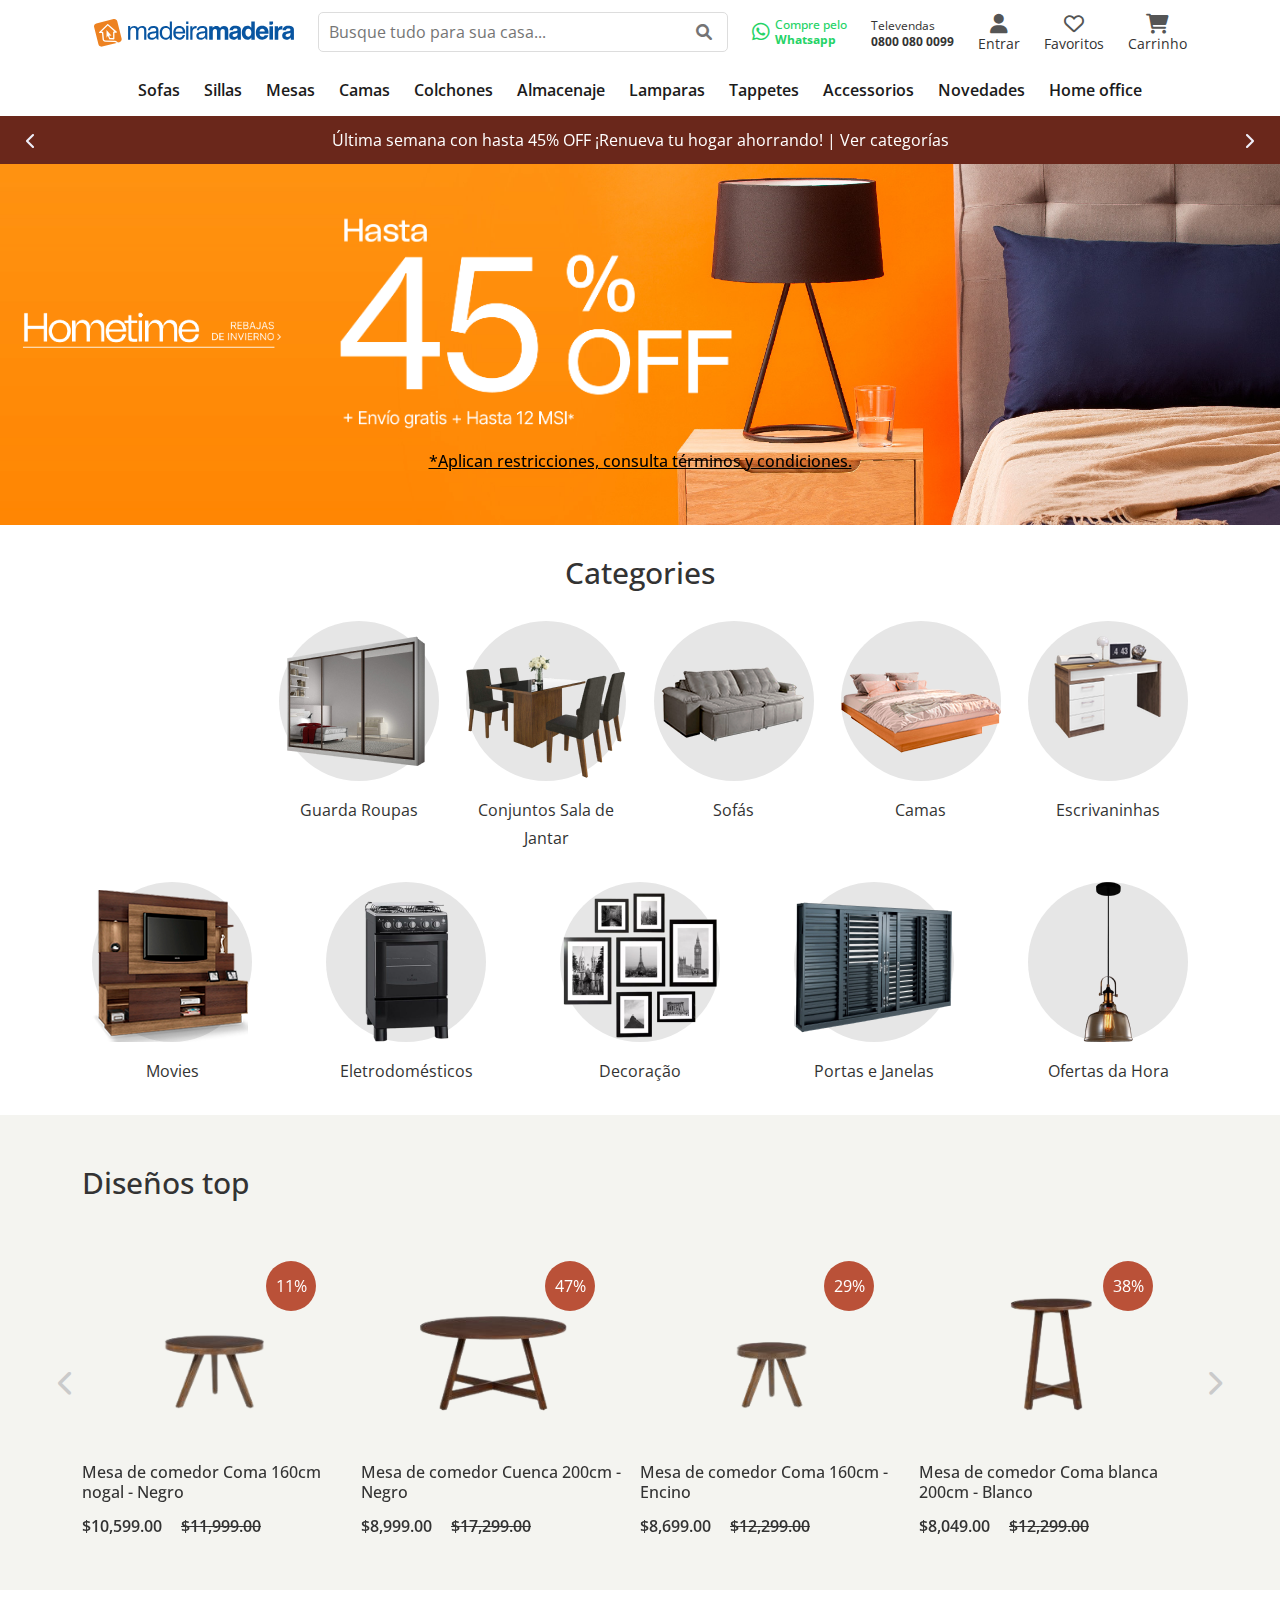
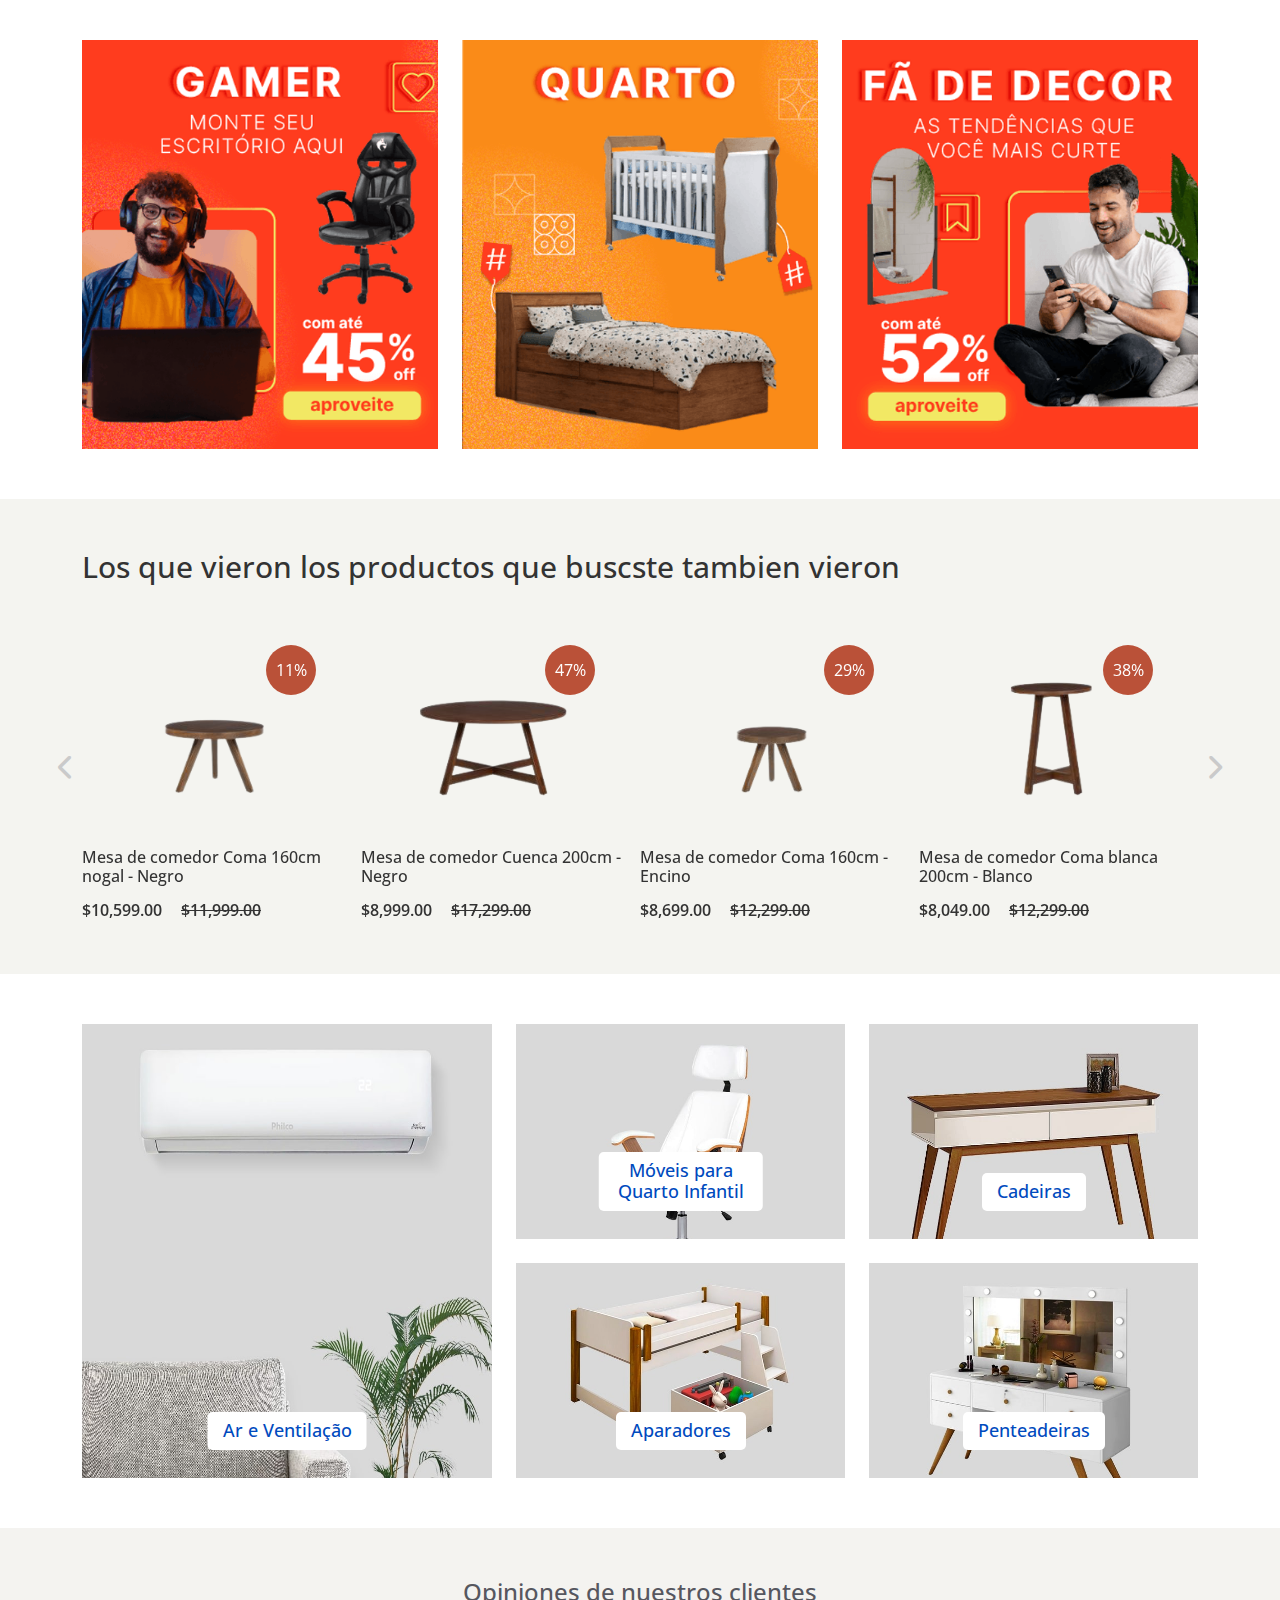
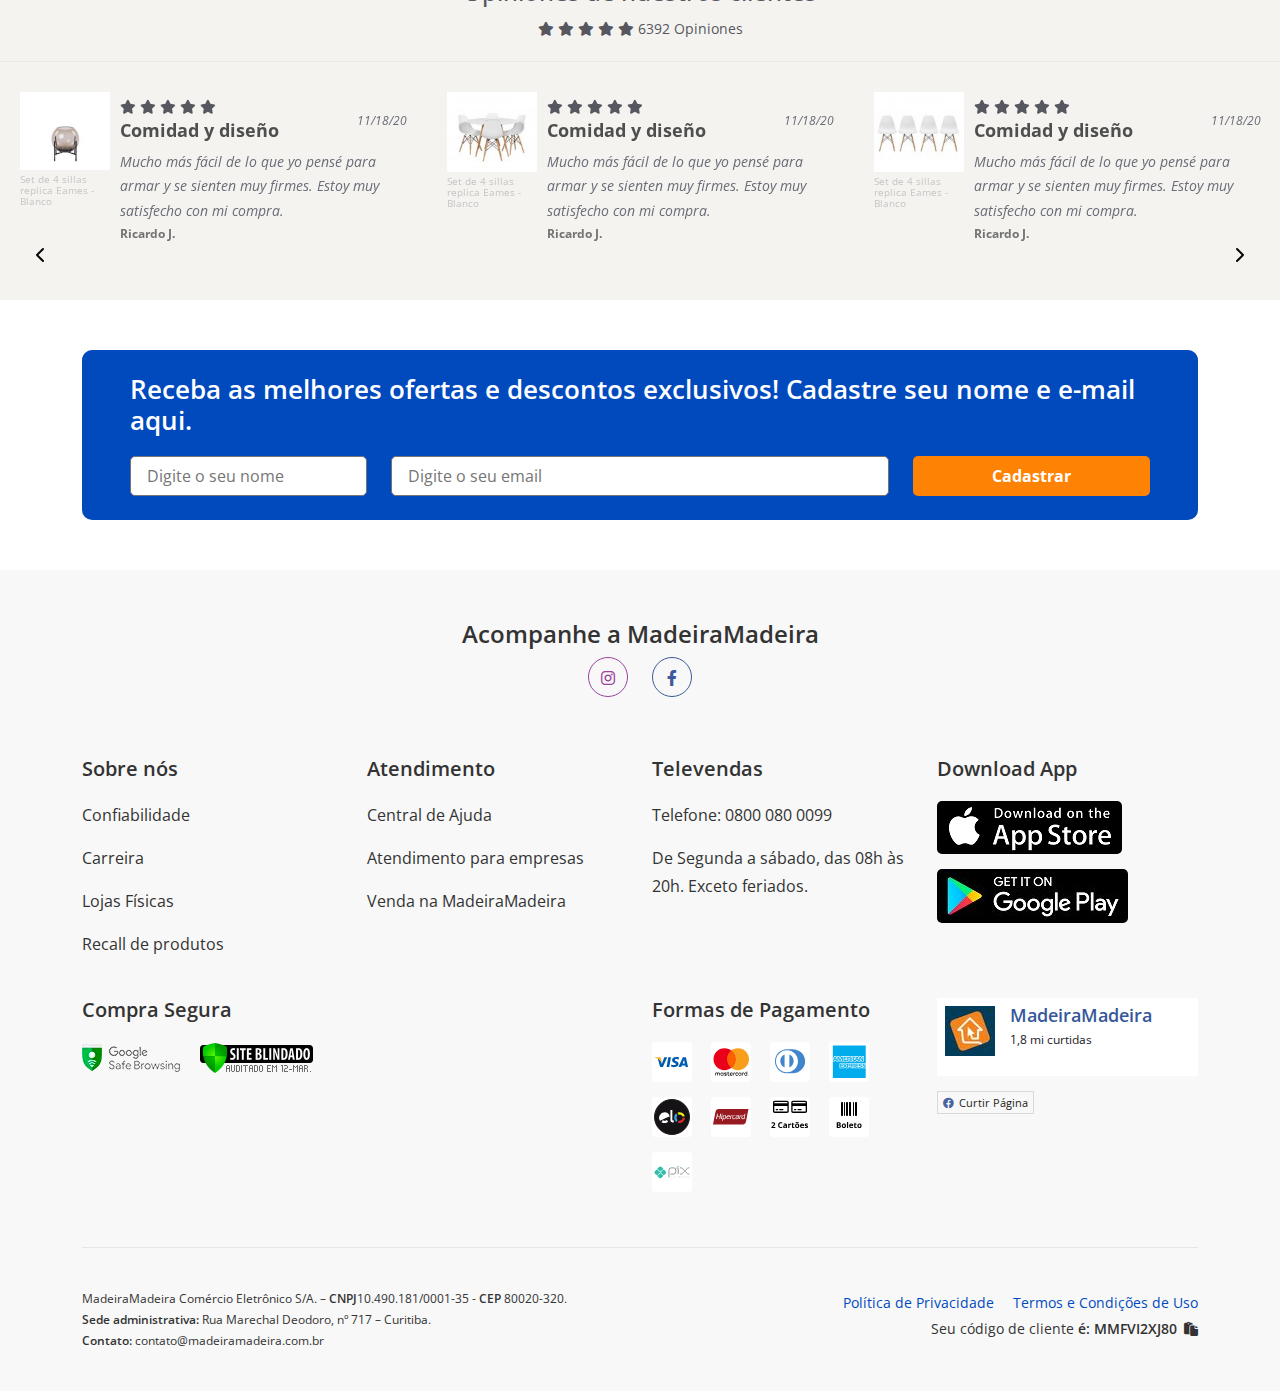
==== index.html @ 40ca2113 "first push" ====
<!DOCTYPE html>
<html lang="en">
<head>
    <meta charset="UTF-8">
    <meta http-equiv="X-UA-Compatible" content="IE=edge">
    <meta name="viewport" content="width=device-width, initial-scale=1.0">
    <title>Home</title>

    <!-- bootstrap -->
    <link rel="stylesheet" href="assets/plugins/css/bootstrap.min.css">
    <!-- font -->
    <link href="https://fonts.googleapis.com/css2?family=Open+Sans:ital,wght@0,300;0,400;0,500;0,600;0,700;0,800;1,300;1,400&display=swap" rel="stylesheet">
    <link rel="stylesheet" href="https://cdnjs.cloudflare.com/ajax/libs/font-awesome/6.0.0/css/all.min.css">
    <link rel="stylesheet" href="assets/plugins/css/slick.css">
    <!-- style css -->
    <link rel="stylesheet" href="assets/css/style.css">
    <link rel="stylesheet" href="assets/css/responsive.css">
</head>
<body>
    <!-- site wrapper -->
    <div class="site-wrapper">
        <!-- header -->
        <header class="site-header">
            <div class="container">
                <div class="site-headder-wrap d-flex  align-items-center justify-content-center">
                    
                    <div class="site-logo d-flex">
                        <div class="menu-toggle">
                            <i class="fas fa-bars"></i>
                        </div>
                        <a href="#" class="logo-link">
                            <svg viewBox="0 0 3660 506.32001" width="200" xml:space="preserve" preserveAspectRatio="xMinYMid meet" id="svg2" version="1.1"><defs id="defs6"></defs><g transform="matrix(1.3333333,0,0,-1.3333333,0,506.32)" id="g10"><g transform="scale(0.1)" id="g12"><path id="path14" style="fill:#ed8221;fill-opacity:1;fill-rule:nonzero;stroke:none" d="M 3788.12,1108.39 3193.13,3483.8 c -54.51,222.56 -281.6,358.81 -504.16,299.77 v 0 L 313.555,3188.58 C 91,3134.07 -45.2539,2911.53 13.7891,2688.97 L 608.777,313.551 C 663.281,91 890.375,-45.2617 1112.93,13.7891 L 3093.2,508.859 c -4.54,4.539 -9.08,9.082 -13.62,13.621 -81.76,86.301 -199.85,127.18 -354.27,122.629 v 0 l -1144.56,13.629 c -308.85,0 -399.69,222.551 -404.23,345.182 l -81.75,858.42 H 785.914 c -49.961,0 -90.836,40.88 -90.836,90.84 0,22.71 9.082,49.96 27.25,63.59 l 1099.142,1062.8 c 31.79,31.8 86.29,36.34 122.63,4.54 L 3102.29,2066.73 c 40.87,-31.8 45.42,-90.84 13.62,-127.17 -18.17,-22.71 -45.42,-36.34 -72.67,-31.8 h -240.72 v -817.54 c 0,-49.96 -40.87,-90.841 -90.84,-90.841 l -614.46,5.911 -189.46,498.24 -186.21,-277.05 v 1062.8 4.55 l 685.82,-813.01 -322.47,68.13 c 0,0 63.59,-208.92 113.55,-367.89 h 426.94 v 813 c 0,49.96 40.87,90.84 90.84,90.84 h 90.83 l -917.46,803.92 -876.59,-849.34 h 168.05 c 45.42,0 86.3,-36.34 90.84,-81.76 l 90.83,-944.71 v -4.55 c 0,-27.249 18.17,-172.589 222.56,-172.589 l 1140.02,-9.082 c 208.92,9.082 372.43,-49.961 490.52,-181.68 27.26,-27.25 49.97,-59.039 68.13,-90.839 l 199.85,49.968 c 227.09,59.043 358.81,281.59 304.31,504.152"></path><path id="path16" style="fill:#0855a1;fill-opacity:1;fill-rule:nonzero;stroke:none" d="m 6889.73,956.898 -0.32,1144.992 c 0,181.71 -22.72,308.9 -72.69,377.04 -49.96,68.14 -136.28,99.94 -258.93,99.94 -127.19,9.09 -254.39,-40.88 -340.7,-136.28 -81.76,-90.85 -122.65,-218.05 -122.65,-381.58 l 0.33,-1099.569 H 5781.32 L 5781,2101.89 c 0,181.71 -22.71,308.9 -72.68,377.04 -49.98,68.14 -136.28,99.94 -258.94,99.94 -127.19,9.09 -254.38,-40.88 -340.69,-136.28 -81.77,-90.85 -122.65,-218.05 -122.65,-381.58 l 0.32,-1099.569 H 4682 l -0.33,1890.989 h 290.74 v -309.9 c 118.1,195.33 336.15,308.9 563.28,299.81 208.97,9.09 399.76,-99.94 495.15,-286.19 68.14,90.86 159,163.54 258.94,218.05 99.94,45.43 213.5,72.69 322.52,68.14 104.49,4.55 208.97,-18.17 304.37,-63.59 81.76,-40.89 154.44,-104.48 199.87,-181.71 27.26,-49.97 45.43,-109.02 54.51,-163.54 13.63,-99.93 18.17,-204.42 18.17,-304.35 l 0.33,-1167.709 -299.82,-4.543"></path><path id="path18" style="fill:#0855a1;fill-opacity:1;fill-rule:nonzero;stroke:none" d="m 8534.17,1640.1 c 4.55,-124.18 -54.51,-239.48 -158.99,-310.43 -118.1,-84.26 -258.93,-128.61 -404.3,-119.74 -86.3,-4.43 -172.61,17.74 -240.75,70.96 -59.06,53.21 -90.86,124.17 -86.32,203.99 -4.54,75.39 22.72,146.34 72.69,199.56 68.14,53.21 149.91,88.69 240.76,97.56 36.34,4.44 86.31,13.31 158.99,22.18 195.34,22.17 336.16,57.64 417.92,101.99 z m 313.45,-243.92 v 886.94 c 0,186.26 -59.06,328.17 -172.62,416.86 -113.57,88.69 -295.27,133.04 -536.04,133.04 -227.13,0 -404.29,-53.22 -531.49,-155.21 -127.19,-102 -199.87,-261.65 -190.79,-421.3 v -13.3 h 290.73 c -4.54,93.13 31.8,186.26 109.03,243.9 72.68,53.22 177.16,84.26 317.98,84.26 136.28,0 236.22,-22.17 304.36,-66.52 68.14,-44.34 104.48,-124.17 99.94,-203.99 4.54,-48.78 0,-93.13 -18.17,-137.48 -13.63,-26.61 -40.89,-44.34 -68.14,-53.21 -90.86,-22.17 -186.25,-39.91 -286.19,-44.35 l -213.51,-22.17 c -208.96,-26.61 -363.41,-84.26 -467.89,-177.39 -104.48,-97.56 -158.99,-235.04 -154.45,-376.95 0,-164.08 49.97,-297.12 154.45,-390.24 104.48,-93.13 249.85,-141.91 431.55,-141.91 118.11,0 231.68,22.168 340.71,70.95 113.56,53.22 218.04,128.61 299.81,217.3 v -13.31 c -4.55,-70.95 22.71,-167.01 77.23,-215.79 59.05,-44.349 140.82,-63.849 213.5,-59.412 0,0 0,421.552 0,439.282"></path><path id="path20" style="fill:#0855a1;fill-opacity:1;fill-rule:nonzero;stroke:none" d="m 10419.4,1915.93 c 0,217.37 -45.4,385.94 -136.3,496.85 -90.9,110.89 -227.1,164.13 -404.3,164.13 -154.45,8.87 -304.36,-62.11 -399.75,-181.88 -95.4,-119.77 -140.82,-292.78 -140.82,-519.02 0,-199.63 49.96,-359.33 145.36,-474.66 95.4,-115.34 245.31,-181.88 395.21,-173.01 154.5,-8.87 299.8,57.67 395.2,177.44 95.4,119.77 145.4,288.35 145.4,510.15 z M 10701,3450.82 V 956.898 h -295.2 v 280.312 c -72.7,-88.72 -163.6,-159.7 -263.5,-208.5 -100,-48.8 -213.53,-70.972 -322.55,-70.972 -222.59,-8.879 -436.1,84.282 -576.92,252.852 -145.36,168.57 -218.05,399.25 -218.05,683.16 0,288.35 72.69,519.03 218.05,692.03 140.82,168.57 354.33,266.17 576.92,257.29 113.57,0 231.65,-22.18 336.15,-66.53 99.9,-48.8 186.3,-119.78 254.4,-204.07 v 878.35 h 290.7"></path><path id="path22" style="fill:#0855a1;fill-opacity:1;fill-rule:nonzero;stroke:none" d="m 11200.7,2062.32 h 994.9 c 0,164.14 -40.9,292.79 -127.2,381.51 -86.3,88.72 -204.5,133.08 -358.9,133.08 -131.7,4.44 -258.9,-39.93 -354.3,-133.08 -90.9,-84.29 -140.9,-212.93 -154.5,-381.51 z m 990.3,-474.66 h 299.8 c -22.7,-181.88 -118.1,-346.02 -258.9,-461.35 -149.9,-115.34 -340.7,-177.451 -531.5,-168.572 -249.8,0 -449.7,84.282 -595.1,248.412 -145.3,164.14 -218,390.38 -218,674.29 0,301.66 72.7,536.77 218,705.34 145.4,168.57 345.3,252.86 595.1,252.86 258.9,0 463.4,-79.85 604.2,-235.11 140.8,-155.27 213.5,-377.07 213.5,-660.98 0,-35.49 0,-62.11 0,-79.85 0,-17.75 0,-35.49 -4.6,-48.8 h -1308.2 c 4.5,-186.31 49.9,-328.27 140.8,-430.3 186.2,-177.45 472.4,-204.06 685.9,-57.67 86.3,66.54 140.8,159.7 159,261.73"></path><path id="path24" style="fill:#0855a1;fill-opacity:1;fill-rule:nonzero;stroke:none" d="M 12654.4,956.898 V 2853.68 h 304.3 V 956.898 Z m 0,2148.682 v 345.24 h 304.3 v -345.24 h -304.3"></path><path id="path26" style="fill:#0855a1;fill-opacity:1;fill-rule:nonzero;stroke:none" d="M 13217.7,956.898 V 2810.19 h 295.2 v -329.78 c 36.4,111.47 109.1,209.02 195.4,278.69 90.8,65.03 195.3,97.54 304.3,92.9 h 50 c 9.1,0 18.2,0 31.8,-4.65 v -329.78 l -27.3,4.64 h -45.4 c -163.5,0 -286.2,-46.45 -372.5,-134.7 -86.3,-88.25 -127.2,-222.95 -127.2,-394.81 V 961.551 l -304.3,-4.653"></path><g transform="scale(1.13112)" id="g28"><path id="path30" style="fill:#0855a1;fill-opacity:1;fill-rule:nonzero;stroke:none" d="M 13982.7,845.977 V 2472.49 h 413.7 v -180.72 c 56.1,68.27 124.5,128.51 204.7,168.68 76.3,40.15 160.7,56.22 249.1,56.22 92.4,4.01 180.7,-16.07 265,-56.22 76.3,-44.18 144.6,-104.42 188.8,-180.73 104.4,152.61 277.1,244.98 461.8,240.96 164.7,0 293.2,-48.19 389.6,-144.58 96.4,-96.38 144.6,-224.9 144.6,-393.57 V 845.977 h -429.8 V 1894.17 c 4.1,68.28 -20,132.54 -64.2,184.75 -48.2,44.18 -112.5,68.27 -176.8,64.25 -76.2,4.02 -148.5,-28.11 -200.7,-84.34 -52.2,-64.25 -80.3,-144.57 -76.3,-224.9 V 849.993 h -425.7 V 1894.17 c 4,68.28 -16.1,132.54 -60.3,184.75 -44.1,44.18 -108.4,68.27 -172.7,64.25 -76.3,4.02 -148.6,-28.11 -200.7,-84.34 -52.3,-64.25 -80.4,-144.57 -72.4,-228.91 V 845.977 h -437.7"></path></g><g transform="scale(1.35434)" id="g32"><path id="path34" style="fill:#0855a1;fill-opacity:1;fill-rule:nonzero;stroke:none" d="m 15350.8,1426.17 c 0,-134.1 26.8,-235.48 77.2,-307.44 50.3,-68.67 134.2,-111.19 224.7,-104.65 87.2,-3.27 171.1,35.98 221.3,104.65 50.4,68.69 77.2,173.34 77.2,307.44 0,124.28 -26.8,222.39 -80.5,291.07 -53.7,68.69 -137.5,104.66 -224.7,101.39 -83.8,3.27 -164.4,-35.97 -214.7,-104.66 -53.7,-71.95 -80.5,-166.79 -80.5,-287.8 z M 16300,2547.96 V 706.54 h -345.5 v 225.773 c -43.5,-68.677 -103.9,-127.547 -177.7,-170.061 -70.4,-35.981 -150.9,-55.608 -231.5,-55.608 -160.9,-3.271 -311.9,68.683 -405.8,192.964 -104,127.552 -154.3,297.622 -154.3,506.932 0,209.32 50.3,382.66 154.3,513.48 93.9,127.56 241.5,199.5 402.5,196.24 80.5,0 161,-16.36 234.8,-52.34 70.4,-35.97 127.4,-91.57 171.1,-156.98 v 641.02 h 352.1"></path></g><g transform="scale(1.47028)" id="g36"><path id="path38" style="fill:#0855a1;fill-opacity:1;fill-rule:nonzero;stroke:none" d="m 15456.5,1424.26 h 491.3 c 3.1,68.9 -21.7,134.81 -68,185.73 -49.4,44.93 -114.3,68.9 -179.2,62.91 -64.9,2.99 -126.7,-20.97 -173,-65.91 -43.3,-47.92 -68,-113.83 -71.1,-182.73 z m 488.2,-365.44 h 333.7 c -27.8,-119.824 -102,-227.661 -203.9,-299.551 -108.2,-74.89 -241.1,-113.828 -373.9,-107.837 -182.3,0 -324.4,59.908 -429.4,176.728 -105.1,116.828 -157.6,278.59 -157.6,479.28 0,197.71 52.5,356.47 157.6,470.3 105,113.83 247.1,170.74 426.3,170.74 191.6,0 339.9,-56.91 444.9,-167.75 105.1,-110.83 157.6,-272.59 157.6,-482.27 0,-23.97 0,-41.94 0,-50.92 0,-11.99 0,-20.97 -3.1,-32.96 h -834.2 c 3.1,-95.85 27.8,-167.75 71.1,-215.675 49.4,-50.923 117.3,-77.877 185.4,-71.893 49.4,-2.992 98.8,8.985 142,32.955 37.1,23.959 68.1,59.903 83.5,98.853"></path></g><g transform="scale(1.5079)" id="g40"><path id="path42" style="fill:#0855a1;fill-opacity:1;fill-rule:nonzero;stroke:none" d="M 15974.6,1856.15 H 16300 V 640.136 h -325.4 V 1856.15"></path></g><g transform="scale(1.50818)" id="g44"><path id="path46" style="fill:#0855a1;fill-opacity:1;fill-rule:nonzero;stroke:none" d="m 15971.7,2288.06 v -298.19 h 234.9 c 36.2,27.11 69.3,63.26 93.4,102.41 v 195.78 h -328.3"></path></g><g transform="scale(1.58706)" id="g48"><path id="path50" style="fill:#0855a1;fill-opacity:1;fill-rule:nonzero;stroke:none" d="M 15633,608.209 V 1763.57 h 286.3 v -190.62 c 31.5,66.3 80.1,124.32 143.1,168.52 57.3,38.68 123.1,55.26 191.8,55.26 h 28.6 c 5.7,0 11.5,0 17.2,-2.77 v -303.89 h -103.1 c -85.8,0 -148.8,-22.11 -191.7,-63.55 -43,-41.43 -63,-104.98 -63,-190.62 V 608.209 H 15633"></path></g><g transform="scale(1.68405)" id="g52"><path id="path54" style="fill:#0855a1;fill-opacity:1;fill-rule:nonzero;stroke:none" d="m 16022,1026.73 c 2.8,-65.095 -21.5,-130.184 -67.4,-177.046 -51.3,-44.268 -118.7,-67.694 -186.1,-65.093 -37.8,-2.601 -75.5,10.414 -105.2,33.847 -27,23.432 -40.5,57.279 -40.5,93.733 -2.6,31.24 8.1,62.48 29.7,88.519 29.6,26.04 67.4,44.26 107.9,52.07 l 97.1,20.83 c 56.6,10.42 110.6,28.64 164.5,52.07 v -98.93 z m 277.9,-223.915 v 598.825 c 2.7,88.53 -43.2,174.44 -121.4,221.31 -80.9,52.07 -199.6,75.5 -350.7,75.5 -140.3,0 -248.1,-31.24 -326.4,-93.73 -78.2,-62.49 -124.1,-156.22 -118.7,-255.15 v -15.62 h 272.5 v 15.62 c -2.7,39.05 16.2,75.51 48.6,96.33 40.4,26.04 86.3,36.46 134.8,33.85 64.7,0 110.6,-10.42 137.6,-28.64 29.7,-20.83 45.8,-57.28 40.4,-91.13 0,-54.67 -62,-88.52 -186.1,-104.14 -48.5,-5.21 -89,-10.41 -118.7,-15.62 -132.1,-18.23 -226.6,-54.67 -283.2,-106.75 -56.7,-52.07 -86.3,-127.57 -86.3,-229.114 0,-106.743 29.6,-190.06 86.3,-247.339 56.6,-57.279 140.2,-88.523 245.5,-88.523 72.8,-2.603 143,13.015 207.7,44.261 59.3,28.64 107.9,72.902 145.6,124.974 0,-23.433 21.6,-151.013 29.7,-169.235 h 242.8 c 0,0 0,210.889 0,234.321"></path></g><g transform="scale(1.23771)" id="g56"><path id="path58" style="fill:#0855a1;fill-opacity:1;fill-rule:nonzero;stroke:none" d="m 15918.3,1399.15 c 3.7,-88.87 -29.3,-177.74 -91.8,-241.73 -69.7,-60.43 -161.4,-92.42 -253.2,-88.86 -51.4,-3.56 -102.7,14.21 -143.1,46.2 -36.7,32 -55.1,78.21 -55.1,127.98 -3.6,42.66 11,85.31 40.4,120.86 40.4,35.55 91.7,60.43 146.8,71.1 l 132.1,28.43 c 77.1,14.23 150.6,39.11 223.9,71.1 v -135.08 z m 378.1,-305.71 v 817.6 c 3.6,120.86 -58.8,238.17 -165.2,302.15 -110.1,71.1 -271.6,103.1 -477.2,103.1 -190.8,0 -337.6,-42.67 -444,-127.98 -106.5,-85.31 -168.9,-213.28 -161.5,-348.37 v -21.32 h 370.7 v 21.32 c -3.7,53.32 22,103.09 66.1,131.53 55,35.54 117.4,49.77 183.5,46.21 88,0 150.5,-14.22 187.2,-39.1 40.3,-28.44 62.3,-78.21 55,-124.42 0,-74.65 -84.5,-120.87 -253.2,-142.19 -66.1,-7.11 -121.1,-14.22 -161.5,-21.33 -179.9,-24.88 -308.4,-74.65 -385.4,-145.74 -77.1,-71.1 -117.4,-174.19 -117.4,-312.83 0,-145.74 40.3,-259.495 117.4,-337.698 77,-78.207 190.8,-120.867 334,-120.867 99.1,-3.557 194.5,17.775 282.6,60.432 80.7,39.097 146.8,99.532 198.2,170.633 0,-31.995 29.3,-206.18 40.4,-231.065 h 330.3 c 0,0 0,287.935 0,319.935"></path></g><path id="path60" style="fill:#0855a1;fill-opacity:1;fill-rule:nonzero;stroke:none" d="m 15250.5,1640.4 c 4.5,-124.17 -54.5,-239.47 -159,-310.43 -118.1,-84.25 -258.9,-128.6 -404.3,-119.73 -86.3,-4.44 -172.6,17.74 -240.7,70.95 -59.1,53.22 -90.9,124.17 -86.4,204 -4.5,75.39 22.8,146.34 72.7,199.56 68.2,53.21 149.9,88.69 240.8,97.56 36.3,4.44 86.3,13.3 159,22.17 195.3,22.18 336.1,57.65 417.9,102 z m 313.4,-243.91 v 886.94 c 0,186.26 -59,328.16 -172.6,416.86 -113.5,88.69 -295.3,133.04 -536,133.04 -227.1,0 -404.3,-53.22 -531.5,-155.22 -127.2,-101.99 -199.9,-261.64 -190.8,-421.29 v -13.31 h 290.7 c -4.5,93.13 31.8,186.26 109.1,243.91 72.6,53.22 177.1,84.26 317.9,84.26 136.3,0 236.3,-22.17 304.4,-66.52 68.1,-44.35 104.5,-124.17 99.9,-204 4.6,-48.77 0,-93.12 -18.1,-137.47 -13.7,-26.61 -40.9,-44.35 -68.2,-53.21 -90.8,-22.18 -186.2,-39.92 -286.2,-44.35 l -213.5,-22.17 c -208.9,-26.61 -363.4,-84.27 -467.9,-177.39 -104.4,-97.56 -159,-235.04 -154.4,-376.95 0,-164.08 50,-297.12 154.4,-390.25 104.5,-93.13 249.9,-141.909 431.6,-141.909 118.1,0 231.7,22.18 340.7,70.959 113.6,53.21 218,128.6 299.8,217.3 v -13.31 c -4.5,-70.95 22.7,-167.02 77.2,-215.8 59.1,-44.34 140.9,-63.84 213.5,-59.411 0,0 0,421.561 0,439.291"></path></g></g></svg>
                        </a>
                    </div><!-- /site-logo -->
                    <div class="whatsapp-area d-flex">
                        <span class="mobile-wrapper">compre pelo</span>
                        <a href="#" class="d-flex align-items-center">
                            <i class="fa-brands fa-whatsapp"></i>
                            <div class="whatsapp-text">
                                <span>Compre pelo</span>
                                <span>Whatsapp</span>
                            </div>
                        </a>
                    </div><!-- /phone area-->
                    <div class="phone-area">
                        <a href="#" class="d-block">
                            <i class="fas fa-phone"></i>
                            <span>Televendas</span>
                            <span>0800 080 0099</span>
                        </a>
                    </div><!-- /phone area-->
                    <div class="user-area">
                        <a href="#" class="d-block">
                            <i class="fa-solid fa-user"></i>
                            <span>Entrar</span>
                        </a>
                    </div><!-- /phone area-->
                    <div class="favourite-area">
                        <a href="#" class="d-block">
                            <i class="far fa-heart"></i>
                            <span>Favoritos</span>
                        </a>
                    </div><!-- /favorite area-->
                    <div class="cart-area">
                        <a href="#" class="d-block">
                            <i class="fa-solid fa-cart-shopping"></i>
                            <span>Carrinho</span>
                        </a>
                    </div><!-- /cart area-->
                    <div class="header-search">
                        <input type="search" name="search" placeholder="Busque tudo para sua casa..." class="search-field">
                        <button type="submit" class="search-btn">
                            <i class="fas fa-search">
                            </i>
                        </button>
                    </div><!-- search area  -->
                </div><!-- /site-header-wrap -->
            </div><!-- /container-->
        </header>
        <!-- header -->

        <div class="cart-dropdown-wrap">
            <div class="container position-relative">
                <div class="cart-dropdown">
                    <div class="mini-cart-head">
                        <div></div>
                        <h2>Carrito</h2>
                        <button class="mini-cart-remove"><i class="fas fa-times"></i></button>
                    </div>
                    <div class="mini-cart-item-wrap">
                        <div class="mini-cart-item d-flex">
                            <div class="mini-cart-thumb">
                                <img src="assets/images/cart-img.jpg" alt="" class="img-fluid">
                            </div>
                            <div class="mini-cart-content">
                                <div class="mini-cart-item-head">
                                    <a href="#">Silla replica Eames - Negro</a>
                                    <button class="mini-cart-item-remove"><i class="fas fa-trash"></i></button>
                                </div>
                                <span class="mini-cart-qty">Cantidad: 1</span>
                                <div class="mini-cart-price-wrap">
                                    <div class="item-single-price">
                                        <span>$5,609.00</span>
                                        <del>$8099.00</del>
                                    </div>
                                    <span class="cart-item-total">MEX $5,609.00</span>
                                </div>
                            </div>
                        </div>
                        <div class="mini-cart-summary">
                            <div class="mini-summary-item">
                                <span>Subtotal</span>
                                <h4>$5,609.00</h4>
                            </div>
                            <div class="mini-summary-item shipping-item">
                                <span>Descuento</span>
                                <span class="shipping-price">$0.00</span>
                            </div>
                            <div class="mini-summary-item total-item">
                                <span>Total</span>
                                <h4>$5,609.00</h4>
                            </div>
                        </div>
                        <div class="cart-btns">
                            <button class="cart-btn">Ver carrito</button>
                            <button class="compare-btn">Comprar ahora</button>
                        </div>
                    </div>
                </div>
            </div>
        </div>

       

       <!-- navigation -->
       <nav class="site-nav">
           <div class="container">
               <div class="desktop-nav">
                   <ul class="nav-list d-none d-xl-flex justify-content-center">
                       <li><a href="#" data-mega="sofas">Sofas </a></li>
                       <li><a href="#" data-mega="sillas">Sillas</a></li>
                       <li><a href="#" data-mega="mesas">Mesas </a></li>
                       <li><a href="#" data-mega="camas">Camas </a></li>
                       <li><a href="#" data-mega="colchones">Colchones </a></li>
                       <li><a href="#" data-mega="almacenar">Almacenaje </a></li>
                       <li><a href="#" data-mega="lamparas">Lamparas </a></li>
                       <li><a href="#" data-mega="tapetes">Tappetes </a></li>
                       <li><a href="#" data-mega="accesorios">Accessorios </a></li>
                       <li><a href="#">Novedades </a></li>
                       <li><a href="#" data-mega="home-office">Home office </a></li>
                   </ul>
                   <!-- mega menu area -->
                    <div class="mega-menu-area">
                    <div class="mega-menu-wrap" id="category-sofas">
                        <div class="mega-menu  d-flex flex-wrap">
                            <div class="menu-colum d-flex">
                                <ul>
                                    <li class="title">Por Tamaño</li>
                                    <li><a href="#">Sofás cuerpos</a></li>
                                    <li><a href="#">Sofás 2 cuerpos</a></li>
                                    <li><a href="#">Sofás 3 cuerpos</a></li>
                                    <li><a href="#"> Esquineros  </a></li>
                                    <li class="view-all"><a href="#">   Ver todos </a></li>
                                </ul>
                                <ul>
                                    <li class="title">Por Tipo</li>
                                    <li><a href="#">Sofás camas</a></li>
                                    <li><a href="#">Sofás 2 cuerpos</a></li>
                                    <li><a href="#">Sofás 3 cuerpos</a></li>
                                    <li><a href="#"> Esquineros  </a></li>
                                    <li class="view-all"><a href="#">   Ver todos </a></li>
                                </ul>
                            </div>
                            <div class="image-column bg-image" style="background: url(assets/images/Sofas.jpg);">
                                <div class="text-image">
                                    <h3>¿Necesitas ayuda para encontrar el sofá ideal?</h3>
                                    <a href="#">Prueba el Sofa Explorer</a>
                                </div>
                            </div>
                        </div>
                    </div>

                    <div class="mega-menu-wrap  mmm-3" id="category-sillas">
                        <div class="mega-menu  d-flex flex-wrap">
                            <div class="menu-colum d-flex">
                                <ul>
                                    <li class="title">Por Tamaño</li>
                                    <li><a href="#">Sofás cuerpos</a></li>
                                    <li><a href="#">Sofás 2 cuerpos</a></li>
                                    <li><a href="#">Sofás 3 cuerpos</a></li>
                                    <li><a href="#"> Esquineros  </a></li>
                                    <li class="view-all"><a href="#">   Ver todos </a></li>
                                </ul>
                                <ul>
                                    <li class="title">Por Tipo</li>
                                    <li><a href="#">Sofás camas</a></li>
                                    <li><a href="#">Sofás 2 cuerpos</a></li>
                                    <li><a href="#">Sofás 3 cuerpos</a></li>
                                    <li><a href="#"> Esquineros  </a></li>
                                    <li class="view-all"><a href="#">   Ver todos </a></li>
                                </ul>
                            </div>
                            <div class="mid-column">
                                <ul>
                                    <li class="title">Por Tamaño <img src="assets/images/vivia_logo_blue.svg" alt=""></li>
                                    <li><a href="#">Sofás cuerpos</a></li>
                                </ul>
                            </div>
                            <div class="image-column bg-image" style="background: url(assets/images/sillas.jpg);">
                            </div>
                        </div>
                    </div>

                    <div class="mega-menu-wrap  mmm-3" id="category-mesas">
                        <div class="mega-menu  d-flex flex-wrap">
                            <div class="menu-colum d-flex">
                                <ul>
                                    <li class="title">Por Tamaño</li>
                                    <li><a href="#">Sofás cuerpos</a></li>
                                    <li><a href="#">Sofás 2 cuerpos</a></li>
                                    <li><a href="#">Sofás 3 cuerpos</a></li>
                                    <li><a href="#"> Esquineros  </a></li>
                                    <li class="view-all"><a href="#">   Ver todos </a></li>
                                </ul>
                                <ul>
                                    <li class="title">Por Tipo</li>
                                    <li><a href="#">Sofás camas</a></li>
                                    <li><a href="#">Sofás 2 cuerpos</a></li>
                                    <li><a href="#">Sofás 3 cuerpos</a></li>
                                    <li><a href="#"> Esquineros  </a></li>
                                    <li class="view-all"><a href="#">   Ver todos </a></li>
                                </ul>
                            </div>
                            <div class="mid-column">
                                <ul>
                                    <li class="title">Por Tamaño <img src="assets/images/vivia_logo_blue.svg" alt=""></li>
                                    <li><a href="#">Sofás cuerpos</a></li>
                                </ul>
                            </div>
                            <div class="image-column bg-image" style="background: url(assets/images/mesas.jpg);">
                            </div>
                        </div>
                    </div>

                    <div class="mega-menu-wrap mmm-3 " id="category-camas">
                        <div class="mega-menu  d-flex flex-wrap">
                            <div class="menu-colum d-flex">
                                <ul>
                                    <li class="title">Por Tamaño</li>
                                    <li><a href="#">Sofás cuerpos</a></li>
                                    <li><a href="#">Sofás 2 cuerpos</a></li>
                                    <li><a href="#">Sofás 3 cuerpos</a></li>
                                    <li><a href="#"> Esquineros  </a></li>
                                    <li class="view-all"><a href="#">   Ver todos </a></li>
                                </ul>
                                <ul>
                                    <li class="title">Por Tipo</li>
                                    <li><a href="#">Sofás camas</a></li>
                                    <li><a href="#">Sofás 2 cuerpos</a></li>
                                    <li><a href="#">Sofás 3 cuerpos</a></li>
                                    <li><a href="#"> Esquineros  </a></li>
                                    <li class="view-all"><a href="#">   Ver todos </a></li>
                                </ul>
                                <ul>
                                    <li class="title">Sets</li>
                                    <li><a href="#">Set recámara</a></li>
                                    <li class="view-all"><a href="#">   Ver todos </a></li>
                                </ul>
                            </div>
                            <div class="mid-column">
                                <ul>
                                    <li class="title">Por Tamaño <img src="assets/images/vivia_logo_blue.svg" alt=""></li>
                                    <li><a href="#">Sofás cuerpos</a></li>
                                </ul>
                            </div>
                            <div class="image-column bg-image" style="background: url(assets/images/camas.jpg);">
                            </div>
                        </div>
                    </div>
                    <div class="mega-menu-wrap mmm-3" id="category-colchones">
                        <div class="mega-menu d-flex flex-wrap">
                            <div class="menu-colum d-flex">
                                <ul>
                                    <li class="title">Por Tamaño</li>
                                    <li><a href="#">Sofás cuerpos</a></li>
                                    <li><a href="#">Sofás 2 cuerpos</a></li>
                                    <li><a href="#">Sofás 3 cuerpos</a></li>
                                    <li><a href="#"> Esquineros  </a></li>
                                    <li class="view-all"><a href="#">   Ver todos </a></li>
                                </ul>
                                <ul>
                                    <li class="title">Por Tipo</li>
                                    <li><a href="#">Sofás camas</a></li>
                                    <li><a href="#">Sofás 2 cuerpos</a></li>
                                    <li><a href="#">Sofás 3 cuerpos</a></li>
                                    <li><a href="#"> Esquineros  </a></li>
                                    <li class="view-all"><a href="#">   Ver todos </a></li>
                                </ul>
                            </div>
                            <div class="mid-column">
                                <ul>
                                    <li class="title">Por Tamaño <img src="assets/images/vivia_logo_blue.svg" alt=""></li>
                                    <li><a href="#">Sofás cuerpos</a></li>
                                </ul>
                            </div>
                            <div class="image-column bg-image" style="background: url(assets/images/colchones.jpeg);">
                            </div>
                        </div>
                    </div>

                    <div class="mega-menu-wrap  mmm-3" id="category-almacenar">
                        <div class="mega-menu  d-flex flex-wrap">
                            <div class="menu-colum d-flex">
                                <ul>
                                    <li class="title">Por Tamaño</li>
                                    <li><a href="#">Sofás cuerpos</a></li>
                                    <li><a href="#">Sofás 2 cuerpos</a></li>
                                    <li><a href="#">Sofás 3 cuerpos</a></li>
                                    <li><a href="#"> Esquineros  </a></li>
                                    <li class="view-all"><a href="#">   Ver todos </a></li>
                                </ul>
                                <ul>
                                    <li class="title">Por Tipo</li>
                                    <li><a href="#">Sofás camas</a></li>
                                    <li><a href="#">Sofás 2 cuerpos</a></li>
                                    <li><a href="#">Sofás 3 cuerpos</a></li>
                                    <li><a href="#"> Esquineros  </a></li>
                                    <li class="view-all"><a href="#">   Ver todos </a></li>
                                </ul>
                                <ul>
                                    <li class="title">Sets</li>
                                    <li><a href="#">Set recámara</a></li>
                                    <li class="view-all"><a href="#">   Ver todos </a></li>
                                </ul>
                            </div>
                            <div class="mid-column">
                                <ul>
                                    <li class="title">Por Tamaño <img src="assets/images/vivia_logo_blue.svg" alt=""></li>
                                    <li><a href="#">Sofás cuerpos</a></li>
                                </ul>
                            </div>
                            <div class="image-column bg-image" style="background: url(assets/images/almacenar.jpg);">
                            </div>
                        </div>
                    </div>

                    <div class="mega-menu-wrap mmm-3" id="category-lamparas">
                        <div class="mega-menu  d-flex flex-wrap">
                            <div class="menu-colum d-flex">
                                <ul>
                                    <li class="title">Por Tamaño</li>
                                    <li><a href="#">Sofás cuerpos</a></li>
                                    <li><a href="#">Sofás 2 cuerpos</a></li>
                                    <li><a href="#">Sofás 3 cuerpos</a></li>
                                    <li><a href="#"> Esquineros  </a></li>
                                    <li class="view-all"><a href="#">   Ver todos </a></li>
                                </ul>
                            </div>
                            <div class="mid-column">
                                <ul>
                                    <li class="title">Por Tamaño <img src="assets/images/vivia_logo_blue.svg" alt=""></li>
                                    <li><a href="#">Sofás cuerpos</a></li>
                                </ul>
                            </div>
                            <div class="image-column bg-image" style="background: url(assets/images/lamparas.jpg);">
                            </div>
                        </div>
                    </div>

                    <div class="mega-menu-wrap"  id="category-tapetes">
                        <div class="mega-menu  d-flex flex-wrap">
                            <div class="menu-colum d-flex">
                                <ul>
                                    <li class="title">Por Tamaño</li>
                                    <li><a href="#">Sofás cuerpos</a></li>
                                    <li><a href="#">Sofás 2 cuerpos</a></li>
                                    <li><a href="#">Sofás 3 cuerpos</a></li>
                                    <li><a href="#"> Esquineros  </a></li>
                                    <li class="view-all"><a href="#">   Ver todos </a></li>
                                </ul>
                            </div>
                            <div class="image-column bg-image" style="background: url(assets/images/tapetes.jpg);">
                            </div>
                        </div>
                    </div>


                    <div class="mega-menu-wrap mmm-3"  id="category-accesorios">
                        <div class="mega-menu  d-flex flex-wrap">
                            <div class="menu-colum d-flex">
                                <ul>
                                    <li class="title">Por Tamaño</li>
                                    <li><a href="#">Sofás cuerpos</a></li>
                                    <li><a href="#">Sofás 2 cuerpos</a></li>
                                    <li><a href="#">Sofás 3 cuerpos</a></li>
                                    <li><a href="#"> Esquineros  </a></li>
                                    <li class="view-all"><a href="#">   Ver todos </a></li>
                                </ul>
                                <ul>
                                    <li class="title">Por Tipo</li>
                                    <li><a href="#">Sofás camas</a></li>
                                    <li><a href="#">Sofás 2 cuerpos</a></li>
                                    <li><a href="#">Sofás 3 cuerpos</a></li>
                                    <li><a href="#"> Esquineros  </a></li>
                                    <li class="view-all"><a href="#">   Ver todos </a></li>
                                </ul>
                                <ul>
                                    <li class="title">Sets</li>
                                    <li><a href="#">Set recámara</a></li>
                                    <li class="view-all"><a href="#">   Ver todos </a></li>
                                </ul>
                            </div>
                            <div class="mid-column">
                                <ul>
                                    <li class="title">Por Tamaño <img src="assets/images/vivia_logo_blue.svg" alt=""></li>
                                    <li><a href="#">Sofás cuerpos</a></li>
                                </ul>
                            </div>
                            <div class="image-column bg-image" style="background: url(assets/images/accesorios.jpg);">
                            </div>
                        </div>
                    </div>

                    <div class="mega-menu-wrap mmm-3"  id="category-home-office">
                        <div class="mega-menu  d-flex flex-wrap">
                            <div class="menu-colum d-flex">
                                <ul>
                                    <li class="title">Por Tamaño</li>
                                    <li><a href="#">Sofás cuerpos</a></li>
                                    <li><a href="#">Sofás 2 cuerpos</a></li>
                                    <li><a href="#">Sofás 3 cuerpos</a></li>
                                    <li><a href="#"> Esquineros  </a></li>
                                    <li class="view-all"><a href="#">   Ver todos </a></li>
                                </ul>
                            </div>
                            <div class="mid-column">
                                <ul>
                                    <li class="title">Por Tamaño <img src="assets/images/vivia_logo_blue.svg" alt=""></li>
                                    <li><a href="#">Sofás cuerpos</a></li>
                                </ul>
                            </div>
                            <div class="image-column bg-image" style="background: url(assets/images/homeoffice.jpg);">
                            </div>
                        </div>
                    </div>
                    </div>
                    <!-- mega menu area -->
               </div>
               
           </div>
       </nav>
       <!-- navigation -->


       <!-- mobile menu -->
       <div class="mobile-menu-wrap">
           <div class="mobile-menu-inner">
               <button class="menu-times"><i class="fas fa-times"></i></button>
               <ul class="mobile-menu">
                    <li><a href="#" class="accor-btn">Sofas <i class="fas fa-chevron-down"></i></a>
                        <div class="mobile-dropdown">
                            <ul>
                                <li class="title">Por Tamaño</li>
                                <li><a href="#">Sofás cuerpos</a></li>
                                <li><a href="#">Sofás 2 cuerpos</a></li>
                                <li><a href="#">Sofás 3 cuerpos</a></li>
                                <li><a href="#"> Esquineros  </a></li>
                                <li class="view-all"><a href="#">   Ver todos </a></li>
                            </ul>
                            <ul>
                                <li class="title">Por Tipo</li>
                                <li><a href="#">Sofás camas</a></li>
                                <li><a href="#">Sofás 2 cuerpos</a></li>
                                <li><a href="#">Sofás 3 cuerpos</a></li>
                                <li><a href="#"> Esquineros  </a></li>
                                <li class="view-all"><a href="#">   Ver todos </a></li>
                            </ul>
                        </div>
                    </li>
                    <li><a href="#" class="accor-btn">Sillas <i class="fas fa-chevron-down"></i></a>
                        <div class="mobile-dropdown">
                            <ul>
                                <li class="title">Por Tamaño</li>
                                <li><a href="#">Sofás cuerpos</a></li>
                                <li><a href="#">Sofás 2 cuerpos</a></li>
                                <li><a href="#">Sofás 3 cuerpos</a></li>
                                <li><a href="#"> Esquineros  </a></li>
                                <li class="view-all"><a href="#">   Ver todos </a></li>
                            </ul>
                            <ul>
                                <li class="title">Por Tipo</li>
                                <li><a href="#">Sofás camas</a></li>
                                <li><a href="#">Sofás 2 cuerpos</a></li>
                                <li><a href="#">Sofás 3 cuerpos</a></li>
                                <li><a href="#"> Esquineros  </a></li>
                                <li class="view-all"><a href="#">   Ver todos </a></li>
                            </ul>
                        </div></li>
                    <li><a href="#" class="accor-btn">Mesas <i class="fas fa-chevron-down"></i></a>
                        <div class="mobile-dropdown">
                            <ul>
                                <li class="title">Por Tamaño</li>
                                <li><a href="#">Sofás cuerpos</a></li>
                                <li><a href="#">Sofás 2 cuerpos</a></li>
                                <li><a href="#">Sofás 3 cuerpos</a></li>
                                <li><a href="#"> Esquineros  </a></li>
                                <li class="view-all"><a href="#">   Ver todos </a></li>
                            </ul>
                            <ul>
                                <li class="title">Por Tipo</li>
                                <li><a href="#">Sofás camas</a></li>
                                <li><a href="#">Sofás 2 cuerpos</a></li>
                                <li><a href="#">Sofás 3 cuerpos</a></li>
                                <li><a href="#"> Esquineros  </a></li>
                                <li class="view-all"><a href="#">   Ver todos </a></li>
                            </ul>
                        </div></li>
                    <li><a href="#" class="accor-btn">Camas <i class="fas fa-chevron-down"></i></a>
                        <div class="mobile-dropdown">
                            <ul>
                                <li class="title">Por Tamaño</li>
                                <li><a href="#">Sofás cuerpos</a></li>
                                <li><a href="#">Sofás 2 cuerpos</a></li>
                                <li><a href="#">Sofás 3 cuerpos</a></li>
                                <li><a href="#"> Esquineros  </a></li>
                                <li class="view-all"><a href="#">   Ver todos </a></li>
                            </ul>
                            <ul>
                                <li class="title">Por Tipo</li>
                                <li><a href="#">Sofás camas</a></li>
                                <li><a href="#">Sofás 2 cuerpos</a></li>
                                <li><a href="#">Sofás 3 cuerpos</a></li>
                                <li><a href="#"> Esquineros  </a></li>
                                <li class="view-all"><a href="#">   Ver todos </a></li>
                            </ul>
                        </div></li>
                    <li><a href="#" class="accor-btn">Colchones <i class="fas fa-chevron-down"></i></a>
                        <div class="mobile-dropdown">
                            <ul>
                                <li class="title">Por Tamaño</li>
                                <li><a href="#">Sofás cuerpos</a></li>
                                <li><a href="#">Sofás 2 cuerpos</a></li>
                                <li><a href="#">Sofás 3 cuerpos</a></li>
                                <li><a href="#"> Esquineros  </a></li>
                                <li class="view-all"><a href="#">   Ver todos </a></li>
                            </ul>
                            <ul>
                                <li class="title">Por Tipo</li>
                                <li><a href="#">Sofás camas</a></li>
                                <li><a href="#">Sofás 2 cuerpos</a></li>
                                <li><a href="#">Sofás 3 cuerpos</a></li>
                                <li><a href="#"> Esquineros  </a></li>
                                <li class="view-all"><a href="#">   Ver todos </a></li>
                            </ul>
                        </div></li>
                    <li><a href="#" class="accor-btn">Almacenaje <i class="fas fa-chevron-down"></i></a>
                        <div class="mobile-dropdown">
                            <ul>
                                <li class="title">Por Tamaño</li>
                                <li><a href="#">Sofás cuerpos</a></li>
                                <li><a href="#">Sofás 2 cuerpos</a></li>
                                <li><a href="#">Sofás 3 cuerpos</a></li>
                                <li><a href="#"> Esquineros  </a></li>
                                <li class="view-all"><a href="#">   Ver todos </a></li>
                            </ul>
                            <ul>
                                <li class="title">Por Tipo</li>
                                <li><a href="#">Sofás camas</a></li>
                                <li><a href="#">Sofás 2 cuerpos</a></li>
                                <li><a href="#">Sofás 3 cuerpos</a></li>
                                <li><a href="#"> Esquineros  </a></li>
                                <li class="view-all"><a href="#">   Ver todos </a></li>
                            </ul>
                        </div></li>
                    <li><a href="#" class="accor-btn">Lamparas <i class="fas fa-chevron-down"></i></a>
                        <div class="mobile-dropdown">
                            <ul>
                                <li class="title">Por Tamaño</li>
                                <li><a href="#">Sofás cuerpos</a></li>
                                <li><a href="#">Sofás 2 cuerpos</a></li>
                                <li><a href="#">Sofás 3 cuerpos</a></li>
                                <li><a href="#"> Esquineros  </a></li>
                                <li class="view-all"><a href="#">   Ver todos </a></li>
                            </ul>
                            <ul>
                                <li class="title">Por Tipo</li>
                                <li><a href="#">Sofás camas</a></li>
                                <li><a href="#">Sofás 2 cuerpos</a></li>
                                <li><a href="#">Sofás 3 cuerpos</a></li>
                                <li><a href="#"> Esquineros  </a></li>
                                <li class="view-all"><a href="#">   Ver todos </a></li>
                            </ul>
                        </div></li>
                    <li><a href="#" class="accor-btn">Tappetes <i class="fas fa-chevron-down"></i></a>
                        <div class="mobile-dropdown">
                            <ul>
                                <li class="title">Por Tamaño</li>
                                <li><a href="#">Sofás cuerpos</a></li>
                                <li><a href="#">Sofás 2 cuerpos</a></li>
                                <li><a href="#">Sofás 3 cuerpos</a></li>
                                <li><a href="#"> Esquineros  </a></li>
                                <li class="view-all"><a href="#">   Ver todos </a></li>
                            </ul>
                            <ul>
                                <li class="title">Por Tipo</li>
                                <li><a href="#">Sofás camas</a></li>
                                <li><a href="#">Sofás 2 cuerpos</a></li>
                                <li><a href="#">Sofás 3 cuerpos</a></li>
                                <li><a href="#"> Esquineros  </a></li>
                                <li class="view-all"><a href="#">   Ver todos </a></li>
                            </ul>
                        </div></li>
                    <li><a href="#" class="accor-btn">Accessorios <i class="fas fa-chevron-down"></i></a>
                        <div class="mobile-dropdown">
                            <ul>
                                <li class="title">Por Tamaño</li>
                                <li><a href="#">Sofás cuerpos</a></li>
                                <li><a href="#">Sofás 2 cuerpos</a></li>
                                <li><a href="#">Sofás 3 cuerpos</a></li>
                                <li><a href="#"> Esquineros  </a></li>
                                <li class="view-all"><a href="#">   Ver todos </a></li>
                            </ul>
                            <ul>
                                <li class="title">Por Tipo</li>
                                <li><a href="#">Sofás camas</a></li>
                                <li><a href="#">Sofás 2 cuerpos</a></li>
                                <li><a href="#">Sofás 3 cuerpos</a></li>
                                <li><a href="#"> Esquineros  </a></li>
                                <li class="view-all"><a href="#">   Ver todos </a></li>
                            </ul>
                        </div></li>
                    <li><a href="#">Novedades </a></li>
                    <li><a href="#" class="accor-btn">Home office <i class="fas fa-chevron-down"></i></a>
                        <div class="mobile-dropdown">
                            <ul>
                                <li class="title">Por Tamaño</li>
                                <li><a href="#">Sofás cuerpos</a></li>
                                <li><a href="#">Sofás 2 cuerpos</a></li>
                                <li><a href="#">Sofás 3 cuerpos</a></li>
                                <li><a href="#"> Esquineros  </a></li>
                                <li class="view-all"><a href="#">   Ver todos </a></li>
                            </ul>
                            <ul>
                                <li class="title">Por Tipo</li>
                                <li><a href="#">Sofás camas</a></li>
                                <li><a href="#">Sofás 2 cuerpos</a></li>
                                <li><a href="#">Sofás 3 cuerpos</a></li>
                                <li><a href="#"> Esquineros  </a></li>
                                <li class="view-all"><a href="#">   Ver todos </a></li>
                            </ul>
                        </div></li>
               </ul>
           </div>
       </div>
       <!-- mobile menu -->


      <!-- hero section -->
      <section class="hero-section">
          <div class="hero-head-line">
              <div class="hero-head-sliders">
                  <div class="hero-slide">
                    <div class="hero-head-line-wrap" style="background-color: #6A271B;">
                        <div class="container text-center">
                            <a href="#" class="head-line-link">Última semana con hasta 45% OFF ¡Renueva tu hogar ahorrando!  |  Ver categorías </a>
                        </div>
                    </div>
                    <div class="hero-banner" style="background: url(assets/images/home_hometime-desktop.jpeg);">
                        <div class="row align-items-center">
                            <div class="col-lg-3">
                                <div class="hero-img hero-time">
                                    <img src="assets/images/hero-image.webp" alt="" class="img-fluid">
                                </div>
                            </div>
                            <div class="col-lg-4">
                            <div class="hero-img hero-discount">
                                <img src="assets/images/discount-image.webp" alt="" class="img-fluid">
                            </div>
                            </div>
                        </div>
                        <div class="hero-link-area text-center">
                            <span class="hero-link">*Aplican restricciones, consulta términos y condiciones.</span>
                        </div>
                    </div>
                  </div>

                  <div class="hero-slide">
                    <div class="hero-head-line-wrap" style="background-color: #0855A1;">
                        <div class="container text-center">
                            <a href="#" class="head-line-link">Última semana con hasta 45% OFF ¡Renueva tu hogar ahorrando!  |  Ver categorías ></a>
                        </div>
                    </div>
                    <div class="hero-banner" style="background: url(assets/images/home_hometime-desktop.jpeg);">
                        <div class="row align-items-center">
                            <div class="col-lg-3">
                                <div class="hero-img hero-time">
                                    <img src="assets/images/hero-image.webp" alt="" class="img-fluid">
                                </div>
                            </div>
                            <div class="col-lg-4">
                            <div class="hero-img hero-discount">
                                <img src="assets/images/discount-image.webp" alt="" class="img-fluid">
                            </div>
                            </div>
                        </div>
                        <div class="hero-link-area text-center">
                            <span class="hero-link">*Aplican restricciones, consulta términos y condiciones.</span>
                        </div>
                    </div>
                  </div>
                  
              </div>
          </div>
          
      </section>
      <!-- hero section -->

      <!-- feature category sectin -->
      <section class="feature-category">
          <div class="container">
              <div class="section-head text-center">
                  <h2 class="section-title">Categories</h2>
              </div>
              <div class="category-wrap d-flex justify-content-between">
                    <div class="category-item"></div>
                    <div class="category-item">
                        <div class="category-thumb">
                            <img src="assets/images/cate2.png" alt="" class="img-fluid">
                        </div>
                        <a href="#">Guarda Roupas</a>
                    </div>
                    <div class="category-item">
                        <div class="category-thumb">
                            <img src="assets/images/cate3.png" alt="" class="img-fluid">
                        </div>
                        <a href="#">Conjuntos Sala de Jantar</a>
                    </div>
                    <div class="category-item">
                        <div class="category-thumb">
                            <img src="assets/images/cate4.png" alt="" class="img-fluid">
                        </div>
                        <a href="#">Sofás</a>
                    </div>
                    <div class="category-item">
                        <div class="category-thumb">
                            <img src="assets/images/cate5.png" alt="" class="img-fluid">
                        </div>
                        <a href="#">Camas</a>
                    </div>
                    <div class="category-item">
                        <div class="category-thumb">
                            <img src="assets/images/cate6.png" alt="" class="img-fluid">
                        </div>
                        <a href="#">Escrivaninhas</a>
                    </div>
                    <div class="category-item">
                        <div class="category-thumb">
                            <img src="assets/images/cate7.png" alt="" class="img-fluid">
                        </div>
                        <a href="#">Movies</a>
                    </div>
                    <div class="category-item">
                        <div class="category-thumb">
                            <img src="assets/images/cate8.png" alt="" class="img-fluid">
                        </div>
                        <a href="#">Eletrodomésticos</a>
                    </div>
                    <div class="category-item">
                        <div class="category-thumb">
                            <img src="assets/images/cate9.png" alt="" class="img-fluid">
                        </div>
                        <a href="#">Decoração</a>
                    </div>
                    <div class="category-item">
                        <div class="category-thumb">
                            <img src="assets/images/cate10.png" alt="" class="img-fluid">
                        </div>
                        <a href="#">Portas e Janelas</a>
                    </div>
                    <div class="category-item">
                        <div class="category-thumb">
                            <img src="assets/images/cate11.png" alt="" class="Iluminação">
                        </div>
                        <a href="#">Ofertas da Hora</a>
                    </div>
                </div>
            </div>
          </div>
      </section>
      <!-- feature category sectin -->

       <!-- feature product section -->
       <section class="feature-product-sec">
           <div class="container">
               <div class="section-head">
                   <h2 class="section-title">Diseños top</h2>
               </div>
               <div class="feature-product-slides">
                   <div class="feature-product">
                       <div class="product-thumb">
                           <img src="assets/images/product.png" alt="" class="img-fluid">
                           <span class="discount-text">11%</span>
                       </div>
                       <div class="product-content">
                           <h3>Mesa de comedor Coma 160cm nogal - Negro</h3>
                           <p class="product-price sale-price">$10,599.00</p>
                           <p class="product-price regular-price"><del> $11,999.00</del></p>
                       </div>
                   </div> 
                   <div class="feature-product">
                    <div class="product-thumb">
                        <img src="assets/images/product2.png" alt="" class="img-fluid">
                        <span class="discount-text">47%</span>
                    </div>
                    <div class="product-content">
                        <h3>Mesa de comedor Cuenca 200cm - Negro</h3>
                        <p class="product-price sale-price">$8,999.00</p>
                        <p class="product-price regular-price"><del>$17,299.00</del></p>
                    </div>
                  </div> 

                  <div class="feature-product">
                    <div class="product-thumb">
                        <img src="assets/images/product3.png" alt="" class="img-fluid">
                        <span class="discount-text">29%</span>
                    </div>
                    <div class="product-content">
                        <h3>Mesa de comedor Coma 160cm - Encino</h3>
                        <p class="product-price sale-price">$8,699.00</p>
                        <p class="product-price regular-price"><del>$12,299.00</del></p>
                    </div>
                </div> 
                <div class="feature-product">
                    <div class="product-thumb">
                        <img src="assets/images/product4.png" alt="" class="img-fluid">
                        <span class="discount-text">38%</span>
                    </div>
                    <div class="product-content">
                        <h3>Mesa de comedor Coma blanca 200cm - Blanco</h3>
                        <p class="product-price sale-price">$8,049.00</p>
                        <p class="product-price regular-price"><del>$12,299.00</del></p>
                    </div>
                </div> 

                <div class="feature-product">
                    <div class="product-thumb">
                        <img src="assets/images/product5.png" alt="" class="img-fluid">
                        <span class="discount-text">40%</span>
                    </div>
                    <div class="product-content">
                        <h3>Mesa de comedor Coma 200cm nogal - Café</h3>
                        <p class="product-price sale-price">$11,249.00</p>
                        <p class="product-price regular-price"><del>$13,699.00</del></p>
                    </div>
                </div> 

               </div>
           </div>
       </section>
       <!-- feature product section -->

        <!-- card section -->
        <div class="card-area">
            <div class="container">
                <div class="card-wrap">
                    <div class="row">
                        <div class="col-lg-4">
                            <div class="card-img">
                                <img src="assets/images/card1.png" alt="" class="img-100">
                            </div>
                        </div>
                        <div class="col-lg-4">
                            <div class="card-img">
                                <img src="assets/images/card2.png" alt="" class="img-100">
                            </div>
                        </div>
                        <div class="col-lg-4">
                            <div class="card-img">
                                <img src="assets/images/card3.png" alt="" class="img-100">
                            </div>
                        </div>
                    </div>
                </div>
            </div>
        </div>
        <!-- card section -->


        <!-- feature product section -->
       <section class="feature-product-sec">
        <div class="container">
            <div class="section-head">
                <h2 class="section-title">Los que vieron los productos que buscste tambien vieron</h2>
            </div>
            <div class="feature-product-slides">
                <div class="feature-product">
                    <div class="product-thumb">
                        <img src="assets/images/product.png" alt="" class="img-fluid">
                        <span class="discount-text">11%</span>
                    </div>
                    <div class="product-content">
                        <h3>Mesa de comedor Coma 160cm nogal - Negro</h3>
                        <p class="product-price sale-price">$10,599.00</p>
                        <p class="product-price regular-price"><del> $11,999.00</del></p>
                    </div>
                </div> 
                <div class="feature-product">
                 <div class="product-thumb">
                     <img src="assets/images/product2.png" alt="" class="img-fluid">
                     <span class="discount-text">47%</span>
                 </div>
                 <div class="product-content">
                     <h3>Mesa de comedor Cuenca 200cm - Negro</h3>
                     <p class="product-price sale-price">$8,999.00</p>
                     <p class="product-price regular-price"><del>$17,299.00</del></p>
                 </div>
               </div> 

               <div class="feature-product">
                 <div class="product-thumb">
                     <img src="assets/images/product3.png" alt="" class="img-fluid">
                     <span class="discount-text">29%</span>
                 </div>
                 <div class="product-content">
                     <h3>Mesa de comedor Coma 160cm - Encino</h3>
                     <p class="product-price sale-price">$8,699.00</p>
                     <p class="product-price regular-price"><del>$12,299.00</del></p>
                 </div>
             </div> 
             <div class="feature-product">
                 <div class="product-thumb">
                     <img src="assets/images/product4.png" alt="" class="img-fluid">
                     <span class="discount-text">38%</span>
                 </div>
                 <div class="product-content">
                     <h3>Mesa de comedor Coma blanca 200cm - Blanco</h3>
                     <p class="product-price sale-price">$8,049.00</p>
                     <p class="product-price regular-price"><del>$12,299.00</del></p>
                 </div>
             </div> 

             <div class="feature-product">
                 <div class="product-thumb">
                     <img src="assets/images/product5.png" alt="" class="img-fluid">
                     <span class="discount-text">40%</span>
                 </div>
                 <div class="product-content">
                     <h3>Mesa de comedor Coma 200cm nogal - Café</h3>
                     <p class="product-price sale-price">$11,249.00</p>
                     <p class="product-price regular-price"><del>$13,699.00</del></p>
                 </div>
             </div> 

            </div>
        </div>
    </section>
    <!-- feature product section -->

    <!-- Product gallery -->
    <div class="product-gallery-sec">
        <div class="container">
            <div class="pro-gallery-wrap d-lg-flex">
                
                <div class="pro-gallery-item pro-gal-item-1">
                    <a href="#" class="d-block">
                        <img src="assets/images/gallery-1.jpg" alt="" class="img-100">
                        <h3>Ar e Ventilação</h3>
                    </a>
                </div>
                <div class="pro-gallery-item-2-wrap d-lg-flex flex-wrap">
                    <div class="pro-gallery-item gallery-child-item pro-gal-item-2">
                        <a href="#" class="d-block">
                            <img src="assets/images/gallery2.jpg" alt="" class="img-100">
                            <h3>Móveis para Quarto Infantil</h3>
                        </a>
                    </div>
                    <div class="pro-gallery-item gallery-child-item pro-gal-item-3">
                        <a href="#" class="d-block">
                            <img src="assets/images/gallery-3.jpg" alt="" class="img-100">
                            <h3>Cadeiras</h3>
                        </a>
                    </div>
                    <div class="pro-gallery-item gallery-child-item pro-gal-item-4">
                        <a href="#" class="d-block">
                            <img src="assets/images/gallery-4.jpg" alt="" class="img-100">
                            <h3>Aparadores</h3>
                        </a>
                    </div>
                    <div class="pro-gallery-item gallery-child-item pro-gal-item-5">
                        <a href="#" class="d-block">
                            <img src="assets/images/gallery-5.jpg" alt="" class="img-100">
                            <h3>Penteadeiras</h3>
                        </a>
                    </div>
                </div>
            </div>
        </div>
    </div>
    <!-- Product gallery -->

    
    <!-- Product gallery -->
    <section class="testimonial-sec">
        <div class="section-head text-center">
            <h2 class="section-title">Opiniones de nuestros clientes</h2>
            <p>
                <span>
                    <i class="fas fa-star"></i>
                    <i class="fas fa-star"></i>
                    <i class="fas fa-star"></i>
                    <i class="fas fa-star"></i>
                    <i class="fas fa-star"></i>
                </span>
                6392 Opiniones
            </p>
            
        </div>
        <div class="testimony-wrap">
            <div class="testimony-sliders">
                <!-- testiony slide -->
                <div class="testimony-slide">
                    <div class="testimony-content d-flex">
                        <div class="testimony-left">
                            <a href="#" >
                                <div class="testimony-thumb">
                                    <img src="assets/images/review.jpg" alt="" class="img-fluid">
                                </div>
                                <span>Set de 4 sillas replica Eames - Blanco </span>
                            </a>
                        </div>
                        <div class="testimony-right">
                            <div class="testimony-info-head d-flex justify-content-between align-items-center">
                                <div class="testi-head-left">
                                    <div class="testi-rating">
                                        <i class="fas fa-star"></i>
                                        <i class="fas fa-star"></i>
                                        <i class="fas fa-star"></i>
                                        <i class="fas fa-star"></i>
                                        <i class="fas fa-star"></i>
                                    </div>
                                    <h3>Comidad y diseño</h3>
                                </div>
                                <div class="testi-head-right">11/18/20</div>
                            </div>
                            <div class="testi-body">
                                <p>Mucho más fácil de lo que yo pensé para armar y se sienten muy firmes. Estoy muy satisfecho con mi compra.</p>
                                <h3>Ricardo J.</h3>
                            </div>
                        </div>
                    </div>
                </div>
                <!-- testiony slide -->
                <!-- testiony slide -->
                <div class="testimony-slide">
                    <div class="testimony-content d-flex">
                        <div class="testimony-left">
                            <a href="#">
                                <div class="testimony-thumb">
                                    <img src="assets/images/review2.jpg" alt="" class="img-fluid">
                                </div>
                                <span>Set de 4 sillas replica Eames - Blanco </span>
                            </a>
                        </div>
                        <div class="testimony-right">
                            <div class="testimony-info-head d-flex justify-content-between align-items-center">
                                <div class="testi-head-left">
                                    <div class="testi-rating">
                                        <i class="fas fa-star"></i>
                                        <i class="fas fa-star"></i>
                                        <i class="fas fa-star"></i>
                                        <i class="fas fa-star"></i>
                                        <i class="fas fa-star"></i>
                                    </div>
                                    <h3>Comidad y diseño</h3>
                                </div>
                                <div class="testi-head-right">11/18/20</div>
                            </div>
                            <div class="testi-body">
                                <p>Mucho más fácil de lo que yo pensé para armar y se sienten muy firmes. Estoy muy satisfecho con mi compra.</p>
                                <h3>Ricardo J.</h3>
                            </div>
                        </div>
                    </div>
                </div>
                <!-- testiony slide -->
                <!-- testiony slide -->
                <div class="testimony-slide">
                    <div class="testimony-content d-flex">
                        <div class="testimony-left">
                            <a href="#">
                                <div class="testimony-thumb">
                                    <img src="assets/images/review3.jpg" alt="" class="img-fluid">
                                </div>
                                <span>Set de 4 sillas replica Eames - Blanco </span>
                            </a>
                        </div>
                        <div class="testimony-right">
                            <div class="testimony-info-head d-flex justify-content-between align-items-center">
                                <div class="testi-head-left">
                                    <div class="testi-rating">
                                        <i class="fas fa-star"></i>
                                        <i class="fas fa-star"></i>
                                        <i class="fas fa-star"></i>
                                        <i class="fas fa-star"></i>
                                        <i class="fas fa-star"></i>
                                    </div>
                                    <h3>Comidad y diseño</h3>
                                </div>
                                <div class="testi-head-right">11/18/20</div>
                            </div>
                            <div class="testi-body">
                                <p>Mucho más fácil de lo que yo pensé para armar y se sienten muy firmes. Estoy muy satisfecho con mi compra.</p>
                                <h3>Ricardo J.</h3>
                            </div>
                        </div>
                    </div>
                </div>
                <!-- testiony slide -->
                <!-- testiony slide -->
                <div class="testimony-slide">
                    <div class="testimony-content d-flex">
                        <div class="testimony-left">
                            <a href="#">
                                <div class="testimony-thumb">
                                    <img src="assets/images/review4.jpg" alt="" class="img-fluid">
                                </div>
                                <span>Set de 4 sillas replica Eames - Blanco </span>
                            </a>
                        </div>
                        <div class="testimony-right">
                            <div class="testimony-info-head d-flex justify-content-between align-items-center">
                                <div class="testi-head-left">
                                    <div class="testi-rating">
                                        <i class="fas fa-star"></i>
                                        <i class="fas fa-star"></i>
                                        <i class="fas fa-star"></i>
                                        <i class="fas fa-star"></i>
                                        <i class="fas fa-star"></i>
                                    </div>
                                    <h3>Comidad y diseño</h3>
                                </div>
                                <div class="testi-head-right">11/18/20</div>
                            </div>
                            <div class="testi-body">
                                <p>Mucho más fácil de lo que yo pensé para armar y se sienten muy firmes. Estoy muy satisfecho con mi compra.</p>
                                <h3>Ricardo J.</h3>
                            </div>
                        </div>
                    </div>
                </div>
                <!-- testiony slide -->
                <!-- testiony slide -->
                <div class="testimony-slide">
                    <div class="testimony-content d-flex">
                        <div class="testimony-left">
                            <a href="#">
                                <div class="testimony-thumb">
                                    <img src="assets/images/review5.jpg" alt="" class="img-fluid">
                                </div>
                                <span>Set de 4 sillas replica Eames - Blanco </span>
                            </a>
                        </div>
                        <div class="testimony-right">
                            <div class="testimony-info-head d-flex justify-content-between align-items-center">
                                <div class="testi-head-left">
                                    <div class="testi-rating">
                                        <i class="fas fa-star"></i>
                                        <i class="fas fa-star"></i>
                                        <i class="fas fa-star"></i>
                                        <i class="fas fa-star"></i>
                                        <i class="fas fa-star"></i>
                                    </div>
                                    <h3>Comidad y diseño</h3>
                                </div>
                                <div class="testi-head-right">11/18/20</div>
                            </div>
                            <div class="testi-body">
                                <p>Mucho más fácil de lo que yo pensé para armar y se sienten muy firmes. Estoy muy satisfecho con mi compra.</p>
                                <h3>Ricardo J.</h3>
                            </div>
                        </div>
                    </div>
                </div>
                <!-- testiony slide -->
                <!-- testiony slide -->
                <div class="testimony-slide">
                    <div class="testimony-content d-flex">
                        <div class="testimony-left">
                            <a href="#">
                                <div class="testimony-thumb">
                                    <img src="assets/images/review6.jpg" alt="" class="img-fluid">
                                </div>
                                <span>Set de 4 sillas replica Eames - Blanco </span>
                            </a>
                        </div>
                        <div class="testimony-right">
                            <div class="testimony-info-head d-flex justify-content-between align-items-center">
                                <div class="testi-head-left">
                                    <div class="testi-rating">
                                        <i class="fas fa-star"></i>
                                        <i class="fas fa-star"></i>
                                        <i class="fas fa-star"></i>
                                        <i class="fas fa-star"></i>
                                        <i class="fas fa-star"></i>
                                    </div>
                                    <h3>Comidad y diseño</h3>
                                </div>
                                <div class="testi-head-right">11/18/20</div>
                            </div>
                            <div class="testi-body">
                                <p>Mucho más fácil de lo que yo pensé para armar y se sienten muy firmes. Estoy muy satisfecho con mi compra.</p>
                                <h3>Ricardo J.</h3>
                            </div>
                        </div>
                    </div>
                </div>
                <!-- testiony slide -->
                <!-- testiony slide -->
                <div class="testimony-slide">
                    <div class="testimony-content d-flex">
                        <div class="testimony-left">
                            <a href="#">
                                <div class="testimony-thumb">
                                    <img src="assets/images/review7.jpg" alt="" class="img-fluid">
                                </div>
                                <span>Set de 4 sillas replica Eames - Blanco </span>
                            </a>
                        </div>
                        <div class="testimony-right">
                            <div class="testimony-info-head d-flex justify-content-between align-items-center">
                                <div class="testi-head-left">
                                    <div class="testi-rating">
                                        <i class="fas fa-star"></i>
                                        <i class="fas fa-star"></i>
                                        <i class="fas fa-star"></i>
                                        <i class="fas fa-star"></i>
                                        <i class="fas fa-star"></i>
                                    </div>
                                    <h3>Comidad y diseño</h3>
                                </div>
                                <div class="testi-head-right">11/18/20</div>
                            </div>
                            <div class="testi-body">
                                <p>Mucho más fácil de lo que yo pensé para armar y se sienten muy firmes. Estoy muy satisfecho con mi compra.</p>
                                <h3>Ricardo J.</h3>
                            </div>
                        </div>
                    </div>
                </div>
                <!-- testiony slide -->
            </div>
        </div>
    </section>
    <!-- Product gallery -->

    <!-- subscribe section -->
    <section class="subs-sec">
        <div class="container">
            <div class="subs-wrap">
                <h3>Receba as melhores ofertas e descontos exclusivos! Cadastre seu nome e e-mail aqui.</h3>
                <div class="subs-form-wrap">
                    <form action="#">
                        <div class="row">
                            <div class="col-lg-3">
                                <div class="subs-input-field">
                                    <input type="text" class="subs-input" placeholder="Digite o seu nome" name="subs-name">
                                </div>
                            </div>
                            <div class="col-lg-6">
                                <div class="subs-input-field">
                                    <input type="email" class="subs-input" placeholder="Digite o seu email" name="subs-email">
                                </div>
                            </div>
                            <div class="col-lg-3">
                                <div class="subs-input-field">
                                    <button type="submit" class="subs-submit-btn">Cadastrar</button>
                                </div>
                            </div>
                        </div>
                    </form>
                </div>
            </div>
        </div>
    </section>
    <!-- subscribe section -->

    <!-- footer -->
    <footer class="footer">
        <div class="container">
            <div class="footer-head text-center">
                <h2>Acompanhe a MadeiraMadeira</h2>
                <div class="footer-socials">
                    <a href="#" class="instagra-icon"><i class="fab fa-instagram"></i></a>
                    <a href="#"><i class="fab fa-facebook-f"></i></a>
                </div>
            </div>
            <div class="footer-content-wrap">
                <div class="row">
                    <div class="col-lg-3 col-md-6">
                        <div class="footer-content">
                            <div class="footer-content-head d-flex justify-content-between align-items-center">
                                <h3 class="footer-title">Sobre nós</h3>
                                <i class="fas fa-plus"></i>
                                <i class="fas fa-minus"></i>
                            </div>
                            <div class="footer-accor">
                                <ul class="footer-menu">
                                    <li><a href="#">  Confiabilidade  </a></li>
                                    <li><a href="#"> Carreira   </a></li>
                                    <li><a href="#">  Lojas Físicas  </a></li>
                                    <li><a href="#">  Recall de produtos  </a></li>
                                </ul>
                            </div>
                            
                        </div>
                    </div>
                    <div class="col-lg-3 col-md-6">
                        <div class="footer-content">
                            <div class="footer-content-head d-flex justify-content-between align-items-center">
                                <h3 class="footer-title">Atendimento</h3>
                                <i class="fas fa-plus"></i>
                                <i class="fas fa-minus"></i>
                            </div>
                            <div class="footer-accor">
                                <ul class="footer-menu">
                                    <li><a href="#">  Central de Ajuda  </a></li>
                                    <li><a href="#">  Atendimento para empresas </a></li>
                                    <li><a href="#">Venda na MadeiraMadeira   </a></li>
                                </ul>
                            </div>
                            
                        </div>
                    </div>
                    <div class="col-lg-3 col-md-6">
                        <div class="footer-content d-none d-md-block">
                            <h3 class="footer-title">Televendas</h3>
                            <ul class="footer-menu">
                                <li><a href="#">Telefone:  0800 080 0099  </a></li>
                                <li><span>De Segunda a sábado, das 08h às 20h. Exceto feriados.</span></li>
                            </ul>
                        </div>
                    </div>
                    <div class="col-lg-3 col-md-6">
                        <div class="footer-content monile-centered">
                            <h3 class="footer-title">Download App</h3>
                            <ul class="footer-menu">
                                <li><a href="#"><img src="assets/images/app-store.png" alt="" class="img-fluid"></a></li>
                                <li><a href="#"><img src="assets/images/play-store.jpg" alt="" class="img-fluid"></a></li>
                            </ul>
                        </div>
                    </div>

                    <div class="col-lg-3 col-md-6">
                        <div class="footer-content monile-centered">
                            <h3 class="footer-title">Compra Segura</h3>
                            <div class="footer-brand-images">
                                <img src="assets/images/brand.png" alt="" class="img-fluid">
                                <img src="assets/images/brand2.png" alt="" class="img-fluid">
                            </div>
                        </div>
                    </div>

                    <div class="col-lg-3 col-md-6">
                        
                    </div>
                    <div class="col-lg-3 col-md-6">
                        <div class="footer-content monile-centered">
                            <h3 class="footer-title">Formas de Pagamento</h3>
                            <div class="payment-options">
                                <div class="payment-img">
                                    <svg width="40" height="40" fill="none"><rect width="40" height="40" rx="4" fill="#fff"></rect><path fill-rule="evenodd" clip-rule="evenodd" d="M16.279 15.176 14.59 24.99h2.702l1.688-9.815H16.28Zm-3.962 0-2.576 6.75-.305-1.453-.066-.326a8.21 8.21 0 0 0-2.397-2.873c-.404-.305-.81-.565-1.203-.787l2.341 8.504h2.815l4.299-9.815h-2.908ZM22.861 17.9c0-1.11 2.631-.968 3.787-.365l.386-2.108S25.844 15 24.604 15c-1.341 0-4.525.555-4.525 3.25 0 2.535 3.737 2.567 3.737 3.898 0 1.332-3.352 1.094-4.458.254l-.402 2.203s1.207.555 3.05.555c1.844 0 4.625-.904 4.625-3.36 0-2.552-3.77-2.79-3.77-3.9Zm11.024-2.725h-2.172c-1.003 0-1.247.731-1.247.731l-4.029 9.084h2.816l.563-1.458h3.435l.317 1.458h2.48l-2.163-9.815Zm-3.29 6.343 1.42-3.673.798 3.673h-2.218Z" fill="#005BAC"></path><path fill-rule="evenodd" clip-rule="evenodd" d="M8.922 16.24s-.126-1-1.473-1H2.557l-.057.188s2.351.454 4.607 2.152c2.156 1.623 2.86 3.647 2.86 3.647L8.921 16.24Z" fill="#F6AC1D"></path></svg>
                                </div>
                                <div class="payment-img">
                                    <svg width="40" height="40" fill="none"><rect width="40" height="40" rx="4" fill="#fff"></rect><path d="M37.966 17.199c0 6.047-4.91 10.949-10.968 10.949-6.057 0-10.968-4.902-10.968-10.95 0-6.046 4.91-10.948 10.968-10.948 6.057 0 10.968 4.902 10.968 10.949Z" fill="#F79F1A"></path><path d="M24.435 17.199c0 6.047-4.91 10.949-10.967 10.949-6.058 0-10.968-4.902-10.968-10.95C2.5 11.153 7.41 6.25 13.468 6.25c6.057 0 10.967 4.902 10.967 10.949Z" fill="#EA001B"></path><path d="M20.233 8.58a10.92 10.92 0 0 0-4.202 8.618c0 3.499 1.643 6.616 4.202 8.62a10.924 10.924 0 0 0 4.201-8.62 10.92 10.92 0 0 0-4.201-8.618Z" fill="#FF5F01"></path><path d="M37.945 23.009v-.391h-.102l-.118.268-.118-.268h-.102v.39h.072v-.294l.11.254h.075l.11-.255v.296h.073Zm-.648 0v-.325h.13v-.066h-.333v.066h.13v.325h.073Z" fill="#F79F1A"></path><path d="M4.94 33.564h-.623V30.67h.61v.353s.536-.431.855-.426c.619.01.988.535.988.535s.3-.535.976-.535c1 0 1.148.912 1.148.912v2.043h-.598v-1.8s.002-.547-.647-.547c-.671 0-.732.547-.732.547v1.8h-.623V31.74s-.06-.571-.622-.571c-.73 0-.744.583-.744.583l.012 1.812ZM23.866 30.597c-.318-.005-.854.425-.854.425v-.351h-.61v2.893h.622l-.012-1.812s.014-.582.745-.582c.135 0 .24.033.324.083v-.002l.203-.564a1.12 1.12 0 0 0-.418-.09ZM32.634 30.597c-.319-.005-.855.425-.855.425v-.351h-.61v2.893h.622l-.012-1.812s.014-.582.745-.582c.136 0 .24.033.324.083v-.002l.203-.564a1.12 1.12 0 0 0-.417-.09ZM10.906 30.585c-.931 0-1.424.834-1.427 1.531-.002.714.561 1.538 1.453 1.538.52 0 .948-.383.948-.383l-.001.295h.613V30.67h-.615v.365s-.402-.449-.971-.449Zm.12.59c.5 0 .906.433.906.967s-.406.965-.907.965c-.5 0-.904-.431-.904-.965s.404-.967.904-.967ZM28.771 30.585c-.93 0-1.424.834-1.426 1.531-.003.714.56 1.538 1.453 1.538.52 0 .948-.383.948-.383l-.002.295h.613V30.67h-.615v.365s-.401-.449-.97-.449Zm.12.59c.5 0 .907.433.907.967s-.407.965-.907.965-.904-.431-.904-.965.403-.967.904-.967ZM34.653 30.585c-.931 0-1.424.834-1.426 1.531-.003.714.56 1.538 1.453 1.538.52 0 .947-.383.947-.383v.295h.612v-4.04h-.615v1.508s-.401-.449-.97-.449Zm.12.59c.5 0 .906.433.906.967s-.406.965-.906.965-.905-.431-.905-.965.404-.968.905-.968ZM14.36 33.661c-.634 0-1.22-.389-1.22-.389l.269-.413s.554.255.952.255c.258 0 .69-.083.695-.34.006-.272-.726-.353-.726-.353s-1.092-.015-1.092-.912c0-.564.545-.924 1.245-.924.404 0 1.159.353 1.159.353l-.305.474s-.583-.232-.891-.243c-.26-.01-.573.114-.573.34 0 .614 1.818-.047 1.818 1.192 0 .813-.74.96-1.33.96ZM16.701 29.831v.842h-.541v.609h.541v1.455s-.048.984 1.014.984c.294 0 .869-.216.869-.216l-.246-.633s-.229.194-.487.188c-.49-.012-.477-.326-.477-.326v-1.452h1.012v-.609h-1.012v-.841h-.673ZM20.388 30.62c-.999 0-1.498.82-1.494 1.532.004.731.455 1.555 1.554 1.555.47 0 1.13-.412 1.13-.412l-.284-.492s-.45.319-.846.319c-.794 0-.845-.773-.845-.773h2.123s.159-1.728-1.338-1.728Zm-.09.569h.073c.747 0 .742.704.742.704h-1.51s-.036-.663.694-.704ZM26.704 32.796l.285.567s-.451.293-.958.293c-1.048 0-1.63-.787-1.63-1.53 0-1.17.926-1.514 1.552-1.514.57 0 1.062.327 1.062.327l-.32.567s-.193-.3-.759-.3c-.565 0-.863.484-.863.945 0 .516.347.954.872.954.411 0 .76-.31.76-.31ZM37.523 33.167a.303.303 0 0 0-.213.085.288.288 0 0 0 0 .412.303.303 0 0 0 .424 0 .288.288 0 0 0 0-.412.3.3 0 0 0-.21-.085Zm0 .519a.228.228 0 0 1-.228-.227.224.224 0 0 1 .228-.227.225.225 0 0 1 .226.227.227.227 0 0 1-.226.227Zm.018-.364h-.126v.27h.058v-.1h.027l.082.1h.07l-.09-.101a.109.109 0 0 0 .065-.027.074.074 0 0 0 .023-.056.078.078 0 0 0-.029-.063.126.126 0 0 0-.08-.023Zm-.001.05c.016 0 .028.004.037.01a.03.03 0 0 1 .013.026.032.032 0 0 1-.013.028.065.065 0 0 1-.037.009h-.067v-.072h.067Z" fill="#000"></path></svg>
                                </div>
                                <div class="payment-img">
                                    <svg width="40" height="40" fill="none"><rect width="40" height="40" rx="4" fill="#fff"></rect><path d="M22.67 31.252c6.531.03 12.492-5.332 12.492-11.856 0-7.134-5.961-12.066-12.492-12.063h-5.62C10.44 7.33 5 12.263 5 19.396c0 6.526 5.44 11.887 12.05 11.856h5.62Z" fill="#4186CD"></path><path d="M16.968 8.29c-6.081.001-11.01 4.925-11.01 11.003 0 6.076 4.929 11 11.01 11.002 6.083-.002 11.012-4.926 11.013-11.002-.001-6.078-4.93-11.002-11.013-11.004Zm-6.702 10.763c.006-2.947 1.791-5.46 4.31-6.459v12.917c-2.519-.998-4.304-3.51-4.31-6.458Zm9.097 6.458V12.595c2.517.995 4.304 3.51 4.309 6.457-.005 2.949-1.792 5.46-4.31 6.459Z" fill="#fff"></path></svg>
                                </div>
                                <div class="payment-img">
                                    <svg width="40" height="40" fill="none"><rect width="40" height="40" rx="4" fill="#fff"></rect><path d="m14.991 21.737 1.073 1.232 1.11-1.224h.888v.378l-1.39 1.54 1.39 1.646v-3.564h2.508c.475 0 1.17.22 1.17 1.205 0 1.382-.915 1.399-1.416 1.399h-1.303v1.338h-1.856l-1.135-1.311-1.162 1.301h-3.692v-3.941h3.815Zm11.365 0h3.164v.85h-2.196v.738h2.135v.748h-2.135v.78h2.196v.825h-3.164v-3.941Zm-3.19 3.95H22.2v-3.941h2.516c.476 0 1.162.211 1.162 1.055 0 .477-.14.828-.669 1.092.458.053.634.352.634.985l.035.81h-.942l-.026-.723c-.008-.333-.14-.668-.474-.668h-1.268v1.39Zm12.43-2.414c1.191.06 1.29.655 1.29 1.288 0 .739-.608 1.135-1.242 1.135h-2.032v-.844h1.584c.269 0 .669 0 .669-.38 0-.18-.07-.294-.357-.325a12.027 12.027 0 0 0-.668-.046c-1.075-.028-1.324-.563-1.324-1.213 0-.74.519-1.144 1.153-1.144H36.7v.846h-1.487c-.338.004-.704-.04-.704.343 0 .241.181.29.41.313.078 0 .606.027.676.027Zm-3.626 0c1.19.06 1.29.655 1.29 1.288 0 .739-.608 1.135-1.241 1.135h-2.034v-.844h1.585c.268 0 .67 0 .67-.38 0-.18-.072-.294-.358-.325a12.098 12.098 0 0 0-.668-.046c-1.074-.028-1.324-.563-1.324-1.213 0-.74.52-1.144 1.152-1.144h2.034v.846h-1.488c-.339.004-.704-.04-.704.343 0 .241.18.29.41.313.078 0 .606.027.676.027Zm-12.755-4.361h-.968V14.97h2.516c.476 0 1.163.211 1.163 1.055 0 .476-.14.828-.669 1.092.457.053.634.352.634.985l.035.81h-.941l-.027-.722c-.01-.334-.14-.668-.475-.668h-1.267v1.39h-.001Zm3.204 0h.968v-3.947h-.968v3.947Zm-7.89-3.942h3.163v.849h-2.194v.74h2.133v.748h-2.133v.778h2.194v.827h-3.163V14.97Zm-7.065 3.942h1.95v-2.926l1.292 2.926h.88l1.324-2.877v2.877h.968V14.97h-1.544l-1.188 2.644-1.184-2.644H8.444v3.796l-1.69-3.796H5.476L3.75 18.912h1.021l.378-.88H7.08l.384.88Zm21.492-.878h-1.93l-.379.88h-1.276c-1.073 0-1.55-.9-1.526-1.99.032-1.62.99-1.957 1.43-1.957h1.263v.858h-.598c-.643 0-1.144.067-1.144.99v.287c.004.695.368.86.602.908a.92.92 0 0 0 .201.015l.419-.002 1.333-3.053h1.281l1.65 3.7v-3.703h1.43l1.632 2.73v-2.73h.967v3.947h-1.32l-1.742-2.887v2.887h-1.91l-.383-.88Z" fill="#00ACEC"></path><path d="M36.71 21.13V3.583H3.832v13.569l1.233-2.78H7.16l.687 1.654v-1.654h2.551l.775 1.637.756-1.637h8.994c.351 0 .827.124 1.039.51v-.51h1.883v.598c.246-.333.616-.598 1.337-.598h3.837l.704 1.6v-1.6h2.27l.81 1.39v-1.39h2.076v5.138h-2.235l-.933-1.513v1.513h-2.833l-.457-1.004h-.899L27.1 19.51h-1.778c-.387-.035-1.284-.194-1.477-.791v.79H20.43v-1.125c0-.159-.14-.352-.334-.352h-.37v1.478h-7.269v-1.161l-.545 1.16h-1.478l-.563-1.178v1.179H6.967l-.388-.915h-.933l-.404.915H3.833v16.596H36.71V25.934c-.175.195-.457.353-.88.353h-2.746v-.388c-.21.23-.51.388-.985.388h-7.743v-1.074c-.018-.141.053-.44-.335-.44h-.316v1.514h-2.06v-1.744c-.211.354-.668.37-.967.388h-1.092v1.356H16.84l-.793-.969-.844.969H10.54V21.13h4.734l.826.933.845-.933h3.75c.263.017.764.14.95.422v-.422h3.203c.281 0 .827.123 1.056.492v-.492h4.012v.457c.211-.28.546-.457 1.056-.457h2.57v.44c.193-.282.704-.44 1.003-.44h2.164Z" fill="#00ACEC"></path><path d="M19.022 23.54h1.206c.395 0 .536-.229.536-.492 0-.194-.127-.452-.532-.452h-1.21v.945Zm-4.682-.953h-2.195v.738h2.133v.747h-2.133v.781h2.231l1.065-1.19-.942-1.073-.159-.003Zm8.827.901h1.206c.395 0 .536-.176.536-.44 0-.194-.127-.452-.533-.452h-1.21v.892Zm-3.952-6.776h1.206c.396 0 .536-.175.536-.44 0-.193-.127-.453-.533-.453h-1.209v.893Zm-12.509.472H5.528l.578-1.379.6 1.379Zm21.274-1.377-.576 1.378h1.183l-.607-1.378Z" fill="#fff"></path></svg>
                                </div>
                                <div class="payment-img">
                                    <svg width="40" height="40" fill="none"><rect width="40" height="40" rx="4" fill="#fff"></rect><path d="M20 2.5c9.665 0 17.5 7.835 17.5 17.5S29.665 37.5 20 37.5 2.5 29.665 2.5 20 10.335 2.5 20 2.5Z" fill="#151316"></path><path d="M20 2.5c9.665 0 17.5 7.835 17.5 17.5S29.665 37.5 20 37.5 2.5 29.665 2.5 20 10.335 2.5 20 2.5Z" stroke="#211C1D"></path><path d="m14.79 18.654-5.373 2.315a3.077 3.077 0 0 1 5.372-2.315Zm-2.31-3.344a5.38 5.38 0 0 1 5.23 4.115l-2.168.947v-.004l-2.218.974-5.32 2.326a5.378 5.378 0 0 1 4.477-8.358ZM16.239 24.535c-1.926 1.827-4.473 2.007-6.712.648l1.265-1.923c1.274.761 2.553.638 3.839-.371l1.608 1.646ZM18.429 23.204l-.014-10.17h1.927v9.895c0 .095.012.179.136.227l1.676.652-.755 1.963-1.963-.83c-.745-.315-1.006-.772-1.007-1.737Z" fill="#fff"></path><path d="M25.683 23.032a3.063 3.063 0 0 1-1.187-2.423c0-.877.368-1.666.957-2.226l-1.244-2.017a5.4 5.4 0 0 0-2.055 4.243c0 1.854.933 3.49 2.354 4.464l1.175-2.04Z" fill="#449EDC"></path><path d="M26.527 17.72a3.07 3.07 0 0 1 3.91 1.807l2.386-.2a5.412 5.412 0 0 0-7.291-3.732l.995 2.125Z" fill="#F5F014"></path><path d="M30.631 20.758a3.07 3.07 0 0 1-3.813 2.828l-.935 2.166a5.41 5.41 0 0 0 7.088-4.92l-2.34-.074Z" fill="#E32B23"></path></svg>
                                </div>
                                <div class="payment-img">
                                    <svg width="40" height="40" fill="none"><rect width="40" height="40" rx="4" fill="#fff"></rect><path d="M11.722 12.03H8.039c-1.627.078-2.957.737-3.34 2.095-.201.709-.311 1.487-.468 2.221-.796 3.734-1.502 7.571-2.263 11.23h28.67c2.216 0 3.738-.47 4.15-2.238.19-.822.374-1.752.556-2.654.713-3.519 1.426-7.037 2.156-10.653H11.722Z" fill="#961A1F"></path><path d="M26.542 21.311c-.398.392-1.515.503-1.401-.433.095-.777.937-.943 1.85-.83-.068.425-.146.965-.449 1.264Zm-1.257-3.033c-.038.215-.097.409-.144.614.456-.115 1.875-.467 2.012.145.045.203-.033.419-.09.577-1.284-.122-2.33.092-2.605 1.011-.184.616.02 1.222.413 1.39.757.326 1.676-.047 1.994-.559a2.367 2.367 0 0 0-.053.578h.664c.007-.64.1-1.158.198-1.734.083-.49.24-.975.215-1.408-.057-.99-1.69-.64-2.604-.614Zm6.664 3.34c-.52.012-.778-.312-.79-.848-.021-.94.389-1.983 1.221-2.076.388-.044.668.047.952.144-.26 1.055-.166 2.754-1.383 2.78Zm1.725-4.965a17.368 17.368 0 0 1-.27 1.68c-1.895-.603-3.057.798-3.036 2.527.004.335.062.666.27.903.358.408 1.385.505 1.904.162.1-.066.203-.187.27-.27.05-.064.129-.229.143-.181-.027.183-.068.353-.072.56h.7c.136-1.947.553-3.61.863-5.38h-.772ZM13.895 21.33c-.413.44-1.429.433-1.508-.307-.035-.322.084-.66.143-.993.06-.338.103-.661.162-.957.407-.5 1.603-.56 1.724.27.106.722-.178 1.622-.52 1.987Zm.611-3.052c-.654-.247-1.45.048-1.796.328.001.013-.008.014-.018.015l.018-.015v-.003c.006-.12.048-.204.054-.325h-.665a125.545 125.545 0 0 1-.952 5.435h.772c.112-.694.186-1.426.342-2.076.176.683 1.328.552 1.814.288 1.003-.545 1.777-3.139.431-3.647Zm3.665 1.3h-1.814c.057-.419.432-.88 1.024-.903.556-.02.954.206.79.903Zm-.737-1.372c-.558.043-1.03.205-1.365.56-.411.435-.744 1.398-.647 2.275.14 1.25 1.69 1.206 2.929.902.02-.219.073-.407.107-.613-.51.192-1.397.46-1.922.126-.396-.252-.399-.89-.27-1.444a44.466 44.466 0 0 1 2.534 0c.053-.393.204-.822.072-1.21-.175-.513-.8-.645-1.438-.596Zm-6.79.072c-.02.003-.02.029-.018.054-.17 1.28-.4 2.499-.647 3.702h.773c.185-1.288.398-2.549.664-3.756h-.772Zm20.155.018c-.682-.343-1.25.233-1.473.578.064-.177.067-.414.126-.596h-.683a55.981 55.981 0 0 1-.664 3.756h.79c.005-.498.102-.866.18-1.354.165-1.043.408-2.186 1.617-1.842.04-.176.056-.376.107-.542Zm-8.676 2.853c-.071-.185-.09-.49-.072-.722.04-.522.23-1.157.521-1.445.403-.396 1.198-.33 1.832-.108.02-.215.063-.406.09-.614-1.04-.17-2.027-.064-2.55.488-.513.54-.849 1.782-.611 2.563.277.915 1.524.965 2.533.614.044-.183.068-.388.107-.577-.551.288-1.605.437-1.85-.199Zm-.431-2.87c-.685-.279-1.224.191-1.473.631.056-.196.08-.425.125-.632h-.682c-.167 1.301-.413 2.522-.647 3.756h.773c.108-.732.155-1.72.395-2.42.192-.56.694-1.036 1.419-.776.01-.207.069-.364.09-.56Zm-12.45-1.517c-.11.72-.234 1.425-.358 2.13-.8.009-1.618.04-2.39-.018.146-.69.25-1.421.396-2.112h-.863c-.308 1.76-.59 3.548-.934 5.272h.88c.139-.885.268-1.778.45-2.618.75-.019 1.65-.051 2.37.018-.148.873-.328 1.716-.466 2.6h.88c.283-1.786.58-3.557.934-5.272h-.898Zm2.192.794c.155-.107.353-.592.126-.794-.072-.064-.192-.083-.359-.055-.155.027-.245.08-.305.163-.098.133-.188.536-.036.686.147.146.476.068.575 0Z" fill="#fff"></path></svg>
                                </div>
                                <div class="payment-img">
                                    <svg viewBox="0 0 40 40" width="40" height="40"><rect width="40" height="40" rx="4" fill="#fff"></rect><path d="m17 3.625h-12.25c-0.98438 0-1.75 0.79297-1.75 1.75v8.75c0 0.9844 0.76562 1.75 1.75 1.75h12.25c0.957 0 1.75-0.7656 1.75-1.75v-8.75c0-0.95703-0.793-1.75-1.75-1.75zm-12.688 1.75c0-0.21875 0.19141-0.4375 0.4375-0.4375h12.223c0.2461 0 0.4375 0.21875 0.4375 0.4375v0.875h-13.098v-0.875zm13.098 8.75c0 0.2461-0.1914 0.4375-0.4375 0.4375h-12.223c-0.24609 0-0.4375-0.1914-0.4375-0.4375v-5.25h13.125l-0.0273 5.25zm-11.129-0.875h1.3125c0.35547 0 0.62891-0.2734 0.62891-0.6562 0-0.3555-0.27344-0.6563-0.62891-0.6563h-1.3125c-0.38281 0-0.65625 0.3008-0.65625 0.6563 0 0.3828 0.27344 0.6562 0.65625 0.6562zm3.5 0h3.0626c0.3554 0 0.6562-0.2734 0.6562-0.6562 0-0.3555-0.3008-0.6563-0.6562-0.6563h-3.0626c-0.38281 0-0.65625 0.3008-0.65625 0.6563 0 0.3828 0.27344 0.6562 0.65625 0.6562z"></path><path d="m35.25 3.625h-12.25c-0.9844 0-1.75 0.79297-1.75 1.75v8.75c0 0.9844 0.7656 1.75 1.75 1.75h12.25c0.957 0 1.75-0.7656 1.75-1.75v-8.75c0-0.95703-0.793-1.75-1.75-1.75zm-12.688 1.75c0-0.21875 0.1914-0.4375 0.4375-0.4375h12.223c0.2461 0 0.4375 0.21875 0.4375 0.4375v0.875h-13.098v-0.875zm13.098 8.75c0 0.2461-0.1914 0.4375-0.4375 0.4375h-12.223c-0.2461 0-0.4375-0.1914-0.4375-0.4375v-5.25h13.125l-0.0273 5.25zm-11.129-0.875h1.3126c0.3554 0 0.6289-0.2734 0.6289-0.6562 0-0.3555-0.2735-0.6563-0.6289-0.6563h-1.3126c-0.3828 0-0.6562 0.3008-0.6562 0.6563 0 0.3828 0.2734 0.6562 0.6562 0.6562zm3.5 0h3.0626c0.3554 0 0.6562-0.2734 0.6562-0.6562 0-0.3555-0.3008-0.6563-0.6562-0.6563h-3.0626c-0.3828 0-0.6562 0.3008-0.6562 0.6563 0 0.3828 0.2734 0.6562 0.6562 0.6562z"></path><path d="m5.3125 31h-3.9922v-0.8398l1.4336-1.4493c0.42448-0.4349 0.70182-0.7356 0.83203-0.9023 0.13021-0.1693 0.22396-0.3255 0.28125-0.4688 0.05729-0.1432 0.08593-0.2916 0.08593-0.4453 0-0.2291-0.0638-0.3997-0.1914-0.5117-0.125-0.112-0.29297-0.168-0.50391-0.168-0.22135 0-0.4362 0.0508-0.64453 0.1524s-0.42578 0.2461-0.65234 0.4336l-0.65625-0.7774c0.28125-0.2395 0.51432-0.4088 0.69922-0.5078 0.18489-0.0989 0.38671-0.1745 0.60547-0.2265 0.21874-0.0547 0.46354-0.0821 0.73437-0.0821 0.35677 0 0.67187 0.0651 0.94531 0.1953 0.27344 0.1303 0.48568 0.3125 0.63672 0.5469s0.22656 0.5026 0.22656 0.8047c0 0.263-0.04687 0.5104-0.14062 0.7422-0.09115 0.2292-0.23438 0.4648-0.42969 0.707-0.19271 0.2422-0.53385 0.5873-1.0234 1.0352l-0.73437 0.6914v0.0547h2.4883v1.0156zm5.4805-4.7852c-0.4558 0-0.80862 0.1719-1.0586 0.5157-0.25 0.3411-0.375 0.8177-0.375 1.4297 0 1.2734 0.47786 1.9101 1.4336 1.9101 0.401 0 0.8867-0.1002 1.457-0.3008v1.0157c-0.4688 0.1953-0.9922 0.2929-1.5703 0.2929-0.83074 0-1.4662-0.2513-1.9063-0.7539-0.44011-0.5052-0.66016-1.2291-0.66016-2.1719 0-0.5937 0.10807-1.1132 0.32422-1.5585 0.21615-0.448 0.52604-0.7904 0.92969-1.0274 0.40625-0.2396 0.88151-0.3594 1.4258-0.3594 0.5547 0 1.1119 0.1341 1.6718 0.4024l-0.3906 0.9844c-0.2135-0.1016-0.4284-0.1902-0.6445-0.2657-0.2162-0.0755-0.4284-0.1133-0.6367-0.1133zm5.3554 4.7852-0.2304-0.5938h-0.0313c-0.2005 0.2527-0.4075 0.4284-0.6211 0.5274-0.2109 0.0963-0.487 0.1445-0.8281 0.1445-0.4193 0-0.75-0.1198-0.9922-0.3593-0.2396-0.2396-0.3594-0.5808-0.3594-1.0235 0-0.4635 0.1615-0.8047 0.4844-1.0234 0.3255-0.2214 0.8151-0.3438 1.4688-0.3672l0.7578-0.0235v-0.1914c0-0.4427-0.2266-0.664-0.6797-0.664-0.349 0-0.7591 0.1054-1.2305 0.3164l-0.3945-0.8047c0.5026-0.263 1.0599-0.3945 1.6719-0.3945 0.5859 0 1.0351 0.1276 1.3476 0.3828s0.4688 0.6432 0.4688 1.164v2.9102h-0.8321zm-0.3515-2.0234-0.461 0.0156c-0.3463 0.0104-0.6041 0.0729-0.7734 0.1875s-0.2539 0.2891-0.2539 0.5234c0 0.336 0.1927 0.5039 0.5781 0.5039 0.2761 0 0.4961-0.0794 0.6602-0.2382 0.1666-0.1589 0.25-0.3698 0.25-0.6329v-0.3593zm4.8515-2.4258c0.1615 0 0.2956 0.0117 0.4024 0.0351l-0.0899 1.1172c-0.0963-0.026-0.2135-0.039-0.3515-0.039-0.3802 0-0.6771 0.0976-0.8906 0.2929-0.211 0.1953-0.3165 0.4688-0.3165 0.8203v2.2227h-1.1914v-4.3672h0.9024l0.1758 0.7344h0.0586c0.1354-0.2448 0.3177-0.4414 0.5468-0.5899 0.2318-0.151 0.4831-0.2265 0.7539-0.2265zm3.0352 3.5781c0.2083 0 0.4583-0.0456 0.75-0.1367v0.8867c-0.2969 0.1328-0.6615 0.1992-1.0938 0.1992-0.4765 0-0.8242-0.1198-1.0429-0.3593-0.2162-0.2422-0.3242-0.6042-0.3242-1.086v-2.1055h-0.5704v-0.5039l0.6563-0.3984 0.3437-0.9219h0.7618v0.9297h1.2226v0.8945h-1.2226v2.1055c0 0.1693 0.0468 0.2943 0.1406 0.375 0.0963 0.0807 0.2226 0.1211 0.3789 0.1211zm2.5859-1.3203c0 0.4323 0.0703 0.7591 0.211 0.9805 0.1432 0.2213 0.375 0.332 0.6953 0.332 0.3177 0 0.5456-0.1094 0.6836-0.3281 0.1406-0.2214 0.2109-0.5495 0.2109-0.9844 0-0.4323-0.0703-0.7565-0.2109-0.9727-0.1406-0.2161-0.3711-0.3242-0.6914-0.3242-0.3177 0-0.5469 0.1081-0.6875 0.3242-0.1407 0.2136-0.211 0.5378-0.211 0.9727zm3.0196 0c0 0.7109-0.1875 1.2669-0.5625 1.668-0.375 0.401-0.8972 0.6015-1.5664 0.6015-0.4193 0-0.7891-0.0911-1.1094-0.2734-0.3203-0.1849-0.5664-0.4492-0.7383-0.793-0.1719-0.3437-0.2578-0.7448-0.2578-1.2031 0-0.7135 0.1862-1.2682 0.5586-1.6641 0.3724-0.3958 0.8958-0.5937 1.5703-0.5937 0.4193 0 0.7891 0.0911 1.1094 0.2734s0.5664 0.444 0.7382 0.7852c0.1719 0.3411 0.2579 0.7409 0.2579 1.1992zm-2.7618-3.0664c-0.0807 0-0.1588 0.0351-0.2343 0.1055-0.0729 0.0677-0.1263 0.1718-0.1602 0.3125h-0.582c0.0286-0.3776 0.1354-0.6732 0.3203-0.8868 0.1875-0.2135 0.4349-0.3203 0.7422-0.3203 0.1068 0 0.2109 0.0222 0.3125 0.0664 0.1041 0.0417 0.2057 0.0886 0.3047 0.1407 0.1015 0.0494 0.2005 0.095 0.2968 0.1367 0.0964 0.0416 0.1915 0.0625 0.2852 0.0625 0.0807 0 0.1576-0.0339 0.2305-0.1016 0.0755-0.0677 0.1302-0.1719 0.164-0.3125h0.5821c-0.0287 0.3776-0.1381 0.6732-0.3282 0.8867-0.1875 0.2136-0.4323 0.3203-0.7343 0.3203-0.1068 0-0.2123-0.0208-0.3164-0.0625-0.1016-0.0442-0.2032-0.0911-0.3047-0.1406-0.099-0.0521-0.1966-0.0989-0.293-0.1406-0.0964-0.0443-0.1914-0.0664-0.2852-0.0664zm5.5547 1.6562c-0.2526 0-0.4505 0.0808-0.5937 0.2422-0.1432 0.1589-0.2253 0.3854-0.2461 0.6797h1.6719c-0.0052-0.2943-0.0821-0.5208-0.2305-0.6797-0.1484-0.1614-0.349-0.2422-0.6016-0.2422zm0.168 3.6797c-0.7031 0-1.2526-0.194-1.6484-0.582-0.3959-0.388-0.5938-0.9375-0.5938-1.6484 0-0.7318 0.1823-1.2969 0.5469-1.6954 0.3672-0.401 0.8737-0.6015 1.5195-0.6015 0.6172 0 1.0977 0.1758 1.4414 0.5273 0.3438 0.3516 0.5156 0.8373 0.5156 1.4571v0.5781h-2.8164c0.0131 0.3385 0.1133 0.6028 0.3008 0.7929 0.1875 0.1902 0.4505 0.2852 0.7891 0.2852 0.263 0 0.5117-0.0273 0.7461-0.082s0.4791-0.142 0.7344-0.2617v0.9218c-0.2084 0.1042-0.431 0.181-0.668 0.2305-0.237 0.0521-0.5261 0.0781-0.8672 0.0781zm5.7969-1.375c0 0.4479-0.1563 0.7891-0.4688 1.0235-0.3099 0.2343-0.7747 0.3515-1.3945 0.3515-0.3177 0-0.5885-0.0221-0.8125-0.0664-0.224-0.0416-0.4336-0.1041-0.6289-0.1875v-0.9844c0.2213 0.1042 0.47 0.1914 0.7461 0.2618 0.2786 0.0703 0.5234 0.1054 0.7344 0.1054 0.4322 0 0.6484-0.125 0.6484-0.375 0-0.0937-0.0287-0.1692-0.0859-0.2265-0.0573-0.0599-0.1563-0.1263-0.2969-0.1993-0.1406-0.0755-0.3281-0.1627-0.5625-0.2617-0.336-0.1406-0.5834-0.2708-0.7422-0.3906-0.1563-0.1198-0.2708-0.2565-0.3438-0.4101-0.0703-0.1563-0.1054-0.3477-0.1054-0.5743 0-0.388 0.1497-0.6875 0.4492-0.8984 0.3021-0.2135 0.7292-0.3203 1.2812-0.3203 0.5261 0 1.0378 0.1146 1.5352 0.3437l-0.3594 0.8594c-0.2187-0.0937-0.4232-0.1706-0.6133-0.2305s-0.3841-0.0898-0.582-0.0898c-0.3515 0-0.5273 0.095-0.5273 0.2852 0 0.1067 0.056 0.1992 0.1679 0.2773 0.1146 0.0781 0.3633 0.194 0.7461 0.3477 0.3412 0.138 0.5912 0.2669 0.75 0.3867 0.1589 0.1198 0.2761 0.2578 0.3516 0.414 0.0755 0.1563 0.1133 0.3425 0.1133 0.5586z"></path></svg>
                                </div>
                                <div class="payment-img">
                                    <svg width="40" height="40" fill="none"><rect width="40" height="40" rx="4" fill="#fff"></rect><path d="M18.25 5h-.5a.74.74 0 0 0-.75.75v12.5c0 .438.313.75.719.75h.531a.74.74 0 0 0 .75-.75V5.75a.76.76 0 0 0-.75-.75Zm-2.781 0c-.281 0-.469.25-.469.5v13c-.031.281.219.5.469.5.25 0 .5-.219.5-.469V5.5c0-.25-.219-.5-.5-.5ZM13.25 5h-.5a.74.74 0 0 0-.75.75v12.5c0 .438.313.75.719.75h.531a.74.74 0 0 0 .75-.75V5.75a.76.76 0 0 0-.75-.75Zm14 0h-.5a.74.74 0 0 0-.75.75v12.5c0 .438.313.75.75.75h.5a.74.74 0 0 0 .75-.75V5.75a.76.76 0 0 0-.75-.75ZM24.5 5c-.281 0-.5.25-.5.5v13c0 .281.219.5.5.5.25 0 .5-.219.5-.5v-13c0-.25-.25-.5-.5-.5Zm-3.25 0h-.5a.74.74 0 0 0-.75.75v12.5c0 .438.313.75.75.75h.5a.74.74 0 0 0 .75-.75V5.75a.76.76 0 0 0-.75-.75ZM7.719 25.29h1.777c.81 0 1.397.115 1.762.347.367.229.55.595.55 1.097 0 .341-.08.621-.242.84a.953.953 0 0 1-.636.395v.039c.362.08.622.232.78.453.162.221.243.516.243.883 0 .52-.189.927-.566 1.218-.375.292-.886.438-1.532.438H7.72v-5.71Zm1.21 2.26h.704c.328 0 .565-.05.71-.152.15-.101.223-.27.223-.503 0-.22-.08-.375-.242-.47-.159-.096-.411-.144-.758-.144H8.93v1.27Zm0 .962V30h.79c.333 0 .58-.064.738-.191.159-.128.238-.323.238-.586 0-.474-.338-.711-1.015-.711h-.75Zm5.02.297c0 .432.07.759.211.98.143.221.375.332.695.332.318 0 .546-.11.684-.328.14-.221.211-.55.211-.984 0-.433-.07-.757-.21-.973-.142-.216-.372-.324-.692-.324-.318 0-.547.108-.688.324-.14.213-.21.538-.21.973Zm3.02 0c0 .71-.188 1.267-.563 1.668-.375.4-.897.601-1.566.601-.42 0-.79-.091-1.11-.273a1.845 1.845 0 0 1-.738-.793c-.172-.344-.258-.745-.258-1.203 0-.714.187-1.269.559-1.665.372-.395.896-.593 1.57-.593.42 0 .79.09 1.11.273.32.182.566.444.738.785.172.341.258.741.258 1.2ZM19.144 31h-1.19v-6.078h1.19V31Zm3.063-3.602c-.253 0-.45.081-.594.243-.143.159-.225.385-.246.68h1.672c-.005-.295-.082-.522-.23-.68-.149-.162-.35-.243-.602-.243Zm.168 3.68c-.703 0-1.253-.194-1.648-.582-.396-.388-.594-.937-.594-1.648 0-.732.182-1.297.547-1.696.367-.4.873-.601 1.52-.601.616 0 1.097.176 1.44.527.344.352.516.837.516 1.457v.578H21.34c.013.339.113.603.3.793.188.19.451.285.79.285a3.275 3.275 0 0 0 1.48-.343v.922a2.738 2.738 0 0 1-.668.23 4.11 4.11 0 0 1-.867.078Zm4.59-.95c.208 0 .458-.045.75-.136v.887c-.297.133-.662.2-1.094.2-.476 0-.824-.12-1.043-.36-.216-.242-.324-.604-.324-1.086v-2.106h-.57v-.504l.656-.398.344-.922h.761v.93h1.223v.894h-1.223v2.106c0 .17.047.294.14.375a.57.57 0 0 0 .38.12Zm2.586-1.32c0 .433.07.76.21.981.144.221.376.332.696.332.318 0 .546-.11.684-.328.14-.221.21-.55.21-.984 0-.433-.07-.757-.21-.973-.141-.216-.371-.324-.692-.324-.318 0-.547.108-.687.324-.14.213-.211.538-.211.973Zm3.02 0c0 .712-.188 1.268-.563 1.669-.375.4-.897.601-1.567.601-.419 0-.789-.091-1.109-.273a1.844 1.844 0 0 1-.738-.793c-.172-.344-.258-.745-.258-1.203 0-.714.186-1.269.559-1.665.372-.395.895-.593 1.57-.593.42 0 .789.09 1.11.273.32.182.566.444.738.785.171.341.257.741.257 1.2Z" fill="#000"></path></svg>
                                </div>
                                <div class="payment-img">
                                    <svg width="40" height="40" fill="none"><rect width="40" height="40" rx="4" fill="#fff"></rect><path d="M16.946 25.368v-7.136a2.377 2.377 0 0 1 2.377-2.377l2.107.003a2.374 2.374 0 0 1 2.37 2.374v1.52a2.377 2.377 0 0 1-2.378 2.377h-2.977M24.388 15.854h.914c.54 0 .976.437.976.976v5.33" stroke="#939598"></path><path d="m26.082 15.028-.415-.414a.263.263 0 0 1 0-.373l.415-.414a.264.264 0 0 1 .372 0l.415.414a.263.263 0 0 1 0 .373l-.415.414a.263.263 0 0 1-.372 0Z" fill="#32BCAD"></path><path d="M28.031 15.85h.907c.466 0 .913.185 1.243.514l2.12 2.12c.274.275.72.275.994 0l2.112-2.112c.33-.33.777-.515 1.244-.515h.736M28.031 22.114h.907c.466 0 .913-.185 1.243-.515l2.12-2.12a.703.703 0 0 1 .994 0l2.112 2.112c.33.33.777.515 1.244.515h.736" stroke="#939598"></path><path d="M11.542 23.468c-.455 0-.883-.177-1.204-.499l-1.74-1.739a.33.33 0 0 0-.456 0l-1.746 1.746c-.321.321-.75.498-1.204.498h-.343l2.203 2.203a1.762 1.762 0 0 0 2.49 0l2.21-2.209h-.21ZM5.192 17.317c.455 0 .883.177 1.204.498l1.746 1.746a.323.323 0 0 0 .457 0l1.739-1.74c.321-.32.75-.498 1.204-.498h.21l-2.21-2.209a1.761 1.761 0 0 0-2.49 0l-2.203 2.203h.343Z" fill="#32BCAD"></path><path d="m13.579 19.15-1.335-1.335a.254.254 0 0 1-.095.02h-.607a1.2 1.2 0 0 0-.842.348l-1.74 1.74a.832.832 0 0 1-1.18 0l-1.745-1.746a1.2 1.2 0 0 0-.843-.349h-.746a.253.253 0 0 1-.09-.018l-1.34 1.34a1.761 1.761 0 0 0 0 2.491l1.34 1.34a.253.253 0 0 1 .09-.018h.746a1.2 1.2 0 0 0 .843-.349l1.745-1.745a.855.855 0 0 1 1.18 0l1.74 1.739a1.2 1.2 0 0 0 .842.349h.607c.034 0 .066.007.095.019l1.335-1.335a1.761 1.761 0 0 0 0-2.49Z" fill="#32BCAD"></path><path d="M18.758 24.762c-.099 0-.213.023-.327.05v.434a.756.756 0 0 0 .255.043c.218 0 .321-.074.321-.266 0-.18-.085-.261-.25-.261Zm-.4.807v-.86h.06l.006.038c.1-.024.24-.055.34-.055.081 0 .158.012.223.065.075.06.099.16.099.266 0 .113-.038.219-.14.277a.539.539 0 0 1-.253.056.91.91 0 0 1-.262-.04v.253h-.073ZM19.633 24.76c-.218 0-.315.068-.315.26 0 .185.096.269.315.269.217 0 .314-.067.314-.26 0-.185-.096-.27-.314-.27Zm.28.529a.473.473 0 0 1-.28.067.48.48 0 0 1-.282-.067c-.08-.056-.112-.148-.112-.264 0-.115.033-.208.112-.266a.479.479 0 0 1 .282-.067.48.48 0 0 1 .28.067c.082.058.113.151.113.264 0 .116-.033.21-.113.266ZM20.946 25.339l-.243-.522h-.005l-.24.522h-.066l-.259-.63h.081l.216.529h.005l.234-.529h.067l.24.529h.006l.21-.529h.079l-.26.63h-.065ZM21.741 24.758c-.202 0-.27.09-.283.22h.566c-.006-.144-.08-.22-.283-.22Zm-.002.598c-.121 0-.2-.017-.262-.07-.074-.063-.099-.155-.099-.261 0-.101.034-.208.118-.27a.422.422 0 0 1 .245-.063.44.44 0 0 1 .252.061c.09.061.108.168.108.29h-.645c.002.13.045.245.289.245.116 0 .224-.02.325-.037v.066c-.105.02-.22.04-.331.04ZM22.312 25.339v-.63h.06l.006.038c.134-.034.196-.055.313-.055h.009v.07h-.017a1.03 1.03 0 0 0-.297.05v.527h-.074ZM23.127 24.758c-.202 0-.27.09-.283.22h.566c-.006-.144-.08-.22-.283-.22Zm-.002.598c-.121 0-.2-.017-.262-.07-.074-.063-.099-.155-.099-.261 0-.101.034-.208.118-.27a.421.421 0 0 1 .245-.063.44.44 0 0 1 .252.061c.09.061.108.168.108.29h-.645c.002.13.045.245.289.245.116 0 .224-.02.325-.037v.066c-.105.02-.22.04-.331.04ZM24.293 24.802a.755.755 0 0 0-.255-.043c-.218 0-.321.074-.321.266 0 .182.085.261.25.261.098 0 .212-.023.326-.048v-.436Zm.014.537L24.3 25.3c-.1.024-.24.055-.34.055a.332.332 0 0 1-.223-.065c-.075-.06-.099-.16-.099-.266 0-.112.038-.218.14-.276a.528.528 0 0 1 .254-.057c.087 0 .172.015.26.04v-.288h.074v.895h-.06ZM25.444 24.762c-.098 0-.213.023-.326.05v.433c.08.03.168.044.254.044.218 0 .322-.074.322-.266 0-.18-.085-.261-.25-.261Zm.189.538a.538.538 0 0 1-.253.056.896.896 0 0 1-.282-.047l-.004.03h-.05v-.895h.074v.3c.1-.022.237-.052.333-.052.08 0 .158.012.223.065.075.06.098.16.098.266 0 .113-.037.219-.14.277ZM25.87 25.58v-.068c.036.004.07.006.093.006.091 0 .146-.026.197-.13l.024-.05-.33-.628h.086l.281.543h.005l.268-.543h.084l-.354.706c-.065.129-.135.17-.263.17a.748.748 0 0 1-.091-.005ZM27.591 24.98h-.244v.22h.245c.169 0 .232-.018.232-.11 0-.099-.087-.11-.233-.11Zm-.045-.358h-.2v.224h.201c.166 0 .232-.02.232-.113 0-.1-.083-.11-.233-.11Zm.38.657c-.09.057-.2.06-.397.06h-.373v-.854h.364c.17 0 .275.003.363.055.062.038.087.095.087.17 0 .09-.037.149-.135.189v.005c.11.025.181.081.181.202 0 .082-.03.136-.09.173ZM28.762 25.075a2.64 2.64 0 0 0-.227-.01c-.129 0-.174.026-.174.084 0 .055.038.085.136.085.083 0 .181-.019.265-.037v-.122Zm.037.264-.005-.038a1.518 1.518 0 0 1-.341.055.326.326 0 0 1-.191-.046c-.047-.034-.07-.088-.07-.152 0-.071.031-.137.106-.17a.578.578 0 0 1 .236-.034c.066 0 .154.003.228.008v-.01c0-.1-.065-.132-.242-.132-.069 0-.152.004-.232.011v-.127c.088-.007.188-.012.27-.012.11 0 .224.009.293.058.073.052.086.123.086.216v.373H28.8ZM29.759 25.339v-.348c0-.114-.058-.156-.163-.156-.078 0-.175.02-.257.04v.464h-.176v-.63h.144l.006.04c.11-.028.234-.057.336-.057.078 0 .156.011.216.065.05.045.069.107.069.197v.385h-.175ZM30.43 25.356c-.081 0-.17-.011-.234-.066-.078-.062-.1-.16-.1-.267 0-.1.032-.208.128-.269a.498.498 0 0 1 .277-.062c.072 0 .143.005.222.012v.135a2.227 2.227 0 0 0-.2-.011c-.168 0-.246.052-.246.197 0 .136.058.194.195.194.08 0 .173-.015.265-.032v.13c-.099.02-.206.04-.307.04ZM31.256 24.824c-.168 0-.241.052-.241.196 0 .143.072.204.24.204.166 0 .239-.051.239-.194 0-.144-.072-.206-.238-.206Zm.301.466c-.077.052-.178.066-.301.066-.126 0-.227-.015-.303-.066-.088-.057-.119-.152-.119-.265 0-.114.031-.21.119-.267.076-.051.177-.066.303-.066.124 0 .224.015.301.066.087.057.117.153.117.265 0 .114-.03.21-.117.267ZM32.689 25.356a.474.474 0 0 1-.307-.088c-.102-.085-.133-.216-.133-.357 0-.126.04-.275.173-.362a.654.654 0 0 1 .362-.081c.094 0 .191.006.297.015v.153a3.852 3.852 0 0 0-.29-.014c-.243 0-.346.092-.346.29 0 .2.096.29.275.29.117 0 .248-.024.38-.051v.152a2.12 2.12 0 0 1-.411.053ZM33.616 24.804c-.145 0-.202.053-.213.149h.424c-.005-.103-.065-.149-.21-.149Zm-.026.552c-.103 0-.197-.012-.267-.07-.074-.062-.1-.155-.1-.263 0-.096.03-.203.118-.265a.467.467 0 0 1 .275-.066c.09 0 .196.01.273.064.101.07.11.18.111.31h-.598c.004.096.055.158.232.158.11 0 .232-.016.335-.032v.123c-.12.02-.253.041-.379.041ZM34.782 25.339v-.348c0-.114-.058-.156-.163-.156-.077 0-.175.02-.257.04v.464h-.176v-.63h.144l.006.04c.11-.028.234-.057.337-.057.077 0 .155.011.215.065.05.045.069.107.069.197v.385h-.175ZM35.457 25.356c-.085 0-.162-.024-.205-.09a.326.326 0 0 1-.046-.19v-.236h-.127v-.13h.127l.019-.191h.156v.19h.248v.131h-.248v.202a.3.3 0 0 0 .017.12c.019.042.06.058.115.058a.797.797 0 0 0 .126-.012v.126a.986.986 0 0 1-.182.022ZM35.8 25.339v-.63h.144l.006.04c.116-.032.202-.057.311-.057a.19.19 0 0 1 .023.001v.15l-.061-.001a.98.98 0 0 0-.247.032v.465H35.8ZM36.923 25.075a2.64 2.64 0 0 0-.227-.01c-.129 0-.173.026-.173.084 0 .055.037.085.135.085.083 0 .181-.019.265-.037v-.122Zm.037.264-.005-.038a1.518 1.518 0 0 1-.341.055.326.326 0 0 1-.191-.046c-.047-.034-.07-.088-.07-.152 0-.071.031-.137.106-.17a.578.578 0 0 1 .235-.034c.066 0 .155.003.229.008v-.01c0-.1-.065-.132-.242-.132-.069 0-.152.004-.232.011v-.127c.089-.007.188-.012.27-.012.11 0 .224.009.293.058.073.052.086.123.086.216v.373h-.138ZM37.324 24.444h.176v.895h-.176v-.895Z" fill="#939598"></path></svg>
                                </div>
                            </div>
                        </div>
                    </div>

                    

                    

                    <div class="col-lg-3 col-md-6">
                        <div class="footer-content monile-centered">
                            <div class="fb-page-wrap d-flex">
                                <div class="fb-page-logo">
                                    <img src="assets/images/fb-page.jpg" alt="" class="img-fluid">
                                </div>
                                <div class="fb-page-info">
                                    <a href="#">MadeiraMadeira</a>
                                    <span>1,8 mi curtidas</span>
                                </div>
                            </div>
                            <a href="#" class="like-fb"><i class="fab fa-facebook"></i> Curtir Página</a>
                        </div>
                    </div>
                    
                </div>
            </div>

            <div class="footer-content-bottom d-lg-flex justify-content-between">
                <div class="fcb-left">
                    <p>MadeiraMadeira Comércio Eletrônico S/A. – <span> CNPJ</span>10.490.181/0001-35 - <span> CEP</span> 80020-320.</p>
                    <p><span> Sede administrativa:</span> Rua Marechal Deodoro, nº 717 – Curitiba.</p>
                    <p><span>Contato:</span> contato@madeiramadeira.com.br</p>
                </div>
                <div class="fcb-right">
                    <div class="terms-links">
                        <a href="#">Política de Privacidade</a>
                        <a href="#">Termos e Condições de Uso</a>
                    </div>
                    <p>Seu código de cliente <span>é: MMFVI2XJ80</span> <i class="fa-solid fa-paste"></i></p>
                </div>
            </div>
        </div>
    </footer>
    <!-- footer -->

    </div>
    <!-- site wrapper -->
    <!-- javascripts files -->
    <script src="assets/plugins/js/jquery.js"></script>
    <script src="assets/plugins/js/bootstrap.min.js"></script>
    <script src="assets/plugins/js/slick.min.js"></script>
    <script src="assets/plugins/js/jquery.nice-select.min.js"></script>
    <script src="assets/plugins/js/jquery-ui.min.js"></script>
    <script src="assets/plugins/js/fotorama.js"></script>
    <script src="assets/js/main.js"></script>
</body>
</html>
---- assets/css/style.css ----
/*--------------------------------------------------------------
>>> TABLE OF CONTENTS:
----------------------------------------------------------------
# Common
# header


--------------------------------------------------------------*/
body {
  font-family: 'Open Sans', 'sans-serif';
  color: #333;
  font-size: 16px;
  line-height: 28px; }

a:active,
a:hover,
a:focus,
a:visited, a {
  text-decoration: none; }

h1,
h2,
h3,
h4,
h5,
h6 {
  font-family: 'Open Sans'; }

.fix {
  overflow: hidden; }

p {
  font-size: 16px;
  line-height: 1.75;
  margin-bottom: 20px; }

button {
  cursor: pointer; }

input:focus, textarea:focus, button:focus {
  outline: none;
  border: 1px solid #56575f; }

input[type="search"]::-webkit-search-decoration,
input[type="search"]::-webkit-search-cancel-button,
input[type="search"]::-webkit-search-results-button,
input[type="search"]::-webkit-search-results-decoration {
  display: none; }

dl, ol, ul {
  margin: 0 !important;
  padding: 0 !important; }

.img-100 {
  width: 100%; }

header.site-header {
  padding: 12px 0;
  background: #fff; }

.menu-toggle {
  display: none; }

.bg-image {
  background-size: cover !important;
  background-repeat: no-repeat !important;
  background-position: center center !important; }

.img-100 {
  width: 100%; }

.fix {
  clear: both; }

.site-logo {
  max-width: 202px;
  order: 1; }

.site-headder-wrap {
  gap: 24px; }

.header-search {
  order: 2;
  width: 460px;
  position: relative; }
  .header-search input {
    display: block;
    width: 100%;
    height: 40px;
    z-index: 1;
    position: relative;
    border-radius: 5px;
    font-size: 16px;
    border: 1px solid #ddd;
    padding-left: 10px; }
    .header-search input:focus {
      border-color: #F58220; }
  .header-search button {
    position: absolute;
    right: 10px;
    top: 50%;
    transform: translateY(-50%);
    border: 0 none;
    background: transparent;
    color: #747474;
    z-index: 99; }

.whatsapp-area {
  order: 3; }
  .whatsapp-area .mobile-wrapper {
    display: none; }
  .whatsapp-area i {
    font-size: 20px;
    color: #25d366;
    margin-right: 5px; }
  .whatsapp-area .whatsapp-text span {
    display: block;
    line-height: 1;
    font-size: 12px;
    color: #25d366;
    font-weight: 500; }
    .whatsapp-area .whatsapp-text span:last-child {
      margin-top: 3px;
      font-weight: 700; }

.phone-area {
  order: 4; }
  .phone-area a {
    font-size: 12px;
    color: #333333; }
    .phone-area a i {
      display: none;
      color: #555; }
    .phone-area a span {
      display: block;
      line-height: 1;
      margin-top: 4px; }
      .phone-area a span:last-child {
        font-weight: 700; }

.user-area {
  order: 5; }
  .user-area a {
    text-align: center;
    color: #333;
    transition: 0.3s; }
    .user-area a:hover {
      color: #004ABE; }
    .user-area a i {
      display: block;
      line-height: 1;
      font-size: 20px;
      margin-bottom: 3px;
      color: #555; }
    .user-area a span {
      display: block;
      line-height: 1;
      font-size: 14px; }

.favourite-area {
  order: 6; }
  .favourite-area a {
    text-align: center;
    color: #333;
    transition: 0.3s; }
    .favourite-area a:hover {
      color: #004ABE; }
    .favourite-area a i {
      display: block;
      line-height: 1;
      font-size: 20px;
      margin-bottom: 3px;
      color: #555; }
    .favourite-area a span {
      display: block;
      line-height: 1;
      font-size: 14px; }

.cart-area {
  order: 7; }
  .cart-area a {
    text-align: center;
    color: #333;
    transition: 0.3s; }
    .cart-area a:hover {
      color: #004ABE; }
    .cart-area a i {
      display: block;
      line-height: 1;
      font-size: 20px;
      margin-bottom: 3px;
      color: #555; }
    .cart-area a span {
      display: block;
      line-height: 1;
      font-size: 14px; }

.site-nav {
  padding: 12px 0; }

.nav-list {
  list-style: none; }
  .nav-list li {
    padding: 0 16px; }
    .nav-list li a {
      display: block;
      font-size: 16px;
      color: #1B1B1B;
      font-weight: 600;
      font-family: 'Open Sans';
      transition: 0.3s; }
      .nav-list li a:hover {
        color: #004ABE; }

.cart-dropdown-wrap {
  position: absolute;
  width: 100%;
  height: 100vh;
  left: 0;
  background: rgba(225, 225, 225, 0.6);
  z-index: 999999;
  top: 0;
  display: none; }
  .cart-dropdown-wrap .cart-dropdown {
    position: absolute;
    background: #fff;
    border-radius: 5px;
    top: 80px;
    right: 0;
    padding: 10px;
    border-radius: 10px;
    width: 420px; }
    .cart-dropdown-wrap .cart-dropdown::before {
      content: '';
      display: block;
      width: 20px;
      height: 20px;
      background: #fff;
      position: absolute;
      right: 30px;
      top: -10px;
      -webkit-transform: rotate(45deg);
      -ms-transform: rotate(45deg);
      transform: rotate(45deg); }
    .cart-dropdown-wrap .cart-dropdown .mini-cart-head {
      display: flex;
      justify-content: space-between;
      padding: 10px 0;
      border-bottom: 1px solid #F4F4F0;
      align-items: center; }
      .cart-dropdown-wrap .cart-dropdown .mini-cart-head h2 {
        text-align: center;
        font-size: 20px;
        font-weight: 900;
        color: #505050;
        margin-bottom: 0; }
      .cart-dropdown-wrap .cart-dropdown .mini-cart-head button {
        background: transparent;
        border: 0 none;
        font-size: 22px; }
    .cart-dropdown-wrap .cart-dropdown .mini-cart-item-wrap {
      padding-top: 15px; }
      .cart-dropdown-wrap .cart-dropdown .mini-cart-item-wrap .mini-cart-item {
        width: 100%;
        padding: 20px 0;
        border-bottom: 1px solid #F5F5F2; }
        .cart-dropdown-wrap .cart-dropdown .mini-cart-item-wrap .mini-cart-item .mini-cart-thumb {
          margin-right: 10px; }
          .cart-dropdown-wrap .cart-dropdown .mini-cart-item-wrap .mini-cart-item .mini-cart-thumb img {
            width: 60px; }
        .cart-dropdown-wrap .cart-dropdown .mini-cart-item-wrap .mini-cart-item .mini-cart-content {
          width: 100%; }
          .cart-dropdown-wrap .cart-dropdown .mini-cart-item-wrap .mini-cart-item .mini-cart-content .mini-cart-item-head {
            display: flex;
            justify-content: space-between;
            width: 100%; }
            .cart-dropdown-wrap .cart-dropdown .mini-cart-item-wrap .mini-cart-item .mini-cart-content .mini-cart-item-head a {
              display: block;
              font-size: 16px;
              color: #1A79C3;
              margin-bottom: 0; }
            .cart-dropdown-wrap .cart-dropdown .mini-cart-item-wrap .mini-cart-item .mini-cart-content .mini-cart-item-head button {
              background: transparent;
              border: 0 none;
              color: #333; }
          .cart-dropdown-wrap .cart-dropdown .mini-cart-item-wrap .mini-cart-item .mini-cart-content .mini-cart-qty {
            display: block;
            font-size: 16px;
            color: #363636;
            font-weight: 500; }
          .cart-dropdown-wrap .cart-dropdown .mini-cart-item-wrap .mini-cart-item .mini-cart-content .mini-cart-price-wrap {
            display: flex;
            justify-content: space-between; }
            .cart-dropdown-wrap .cart-dropdown .mini-cart-item-wrap .mini-cart-item .mini-cart-content .mini-cart-price-wrap .item-single-price span {
              font-size: 14px;
              font-weight: 600;
              color: #FF100E;
              display: inline-block;
              margin-right: 8px; }
            .cart-dropdown-wrap .cart-dropdown .mini-cart-item-wrap .mini-cart-item .mini-cart-content .mini-cart-price-wrap .item-single-price del {
              font-size: 14px;
              font-weight: 600;
              color: #333;
              display: inline-block;
              margin-right: 8px; }
            .cart-dropdown-wrap .cart-dropdown .mini-cart-item-wrap .mini-cart-item .mini-cart-content .mini-cart-price-wrap .cart-item-total {
              font-weight: 500; }
      .cart-dropdown-wrap .cart-dropdown .mini-cart-item-wrap .mini-cart-summary {
        margin-top: 20px; }
        .cart-dropdown-wrap .cart-dropdown .mini-cart-item-wrap .mini-cart-summary .mini-summary-item {
          display: flex;
          justify-content: space-between;
          margin-bottom: 10px; }
          .cart-dropdown-wrap .cart-dropdown .mini-cart-item-wrap .mini-cart-summary .mini-summary-item span {
            font-size: 14px;
            font-weight: 600; }
          .cart-dropdown-wrap .cart-dropdown .mini-cart-item-wrap .mini-cart-summary .mini-summary-item h4 {
            font-size: 18px;
            font-weight: 600; }
          .cart-dropdown-wrap .cart-dropdown .mini-cart-item-wrap .mini-cart-summary .mini-summary-item.shipping-item span {
            color: #EF9C2C; }
          .cart-dropdown-wrap .cart-dropdown .mini-cart-item-wrap .mini-cart-summary .mini-summary-item.shipping-item h4 {
            color: #EF9C2C; }
          .cart-dropdown-wrap .cart-dropdown .mini-cart-item-wrap .mini-cart-summary .mini-summary-item.total-item span {
            font-size: 16px; }
      .cart-dropdown-wrap .cart-dropdown .mini-cart-item-wrap .cart-btns {
        display: flex; }
        .cart-dropdown-wrap .cart-dropdown .mini-cart-item-wrap .cart-btns button {
          width: 99%;
          border: 0 none;
          padding: 10px 0;
          border-radius: 5px;
          font-weight: 500;
          text-transform: uppercase; }
          .cart-dropdown-wrap .cart-dropdown .mini-cart-item-wrap .cart-btns button.cart-btn {
            margin-right: 2%;
            background: #EDEDED; }
          .cart-dropdown-wrap .cart-dropdown .mini-cart-item-wrap .cart-btns button.compare-btn {
            background: #EF9C2C;
            color: #fff; }

.desktop-nav {
  position: relative; }

.mega-menu-wrap {
  position: absolute;
  width: 100%;
  top: 0;
  left: 0;
  z-index: 999;
  top: 40px;
  display: none; }
  .mega-menu-wrap .menu-colum {
    width: 50%;
    background: #EDEBE7;
    padding: 40px;
    min-height: 395px; }
    .mega-menu-wrap .menu-colum ul {
      list-style: none;
      margin-right: 60px !important; }
      .mega-menu-wrap .menu-colum ul li {
        margin-bottom: 12px; }
        .mega-menu-wrap .menu-colum ul li.title {
          color: #7f7f7f;
          font-size: 16px;
          text-transform: uppercase; }
        .mega-menu-wrap .menu-colum ul li.view-all a {
          text-decoration: underline;
          color: #004ACC; }
        .mega-menu-wrap .menu-colum ul li a {
          color: #000;
          position: relative;
          font-size: 16px;
          -webkit-transition: 0.3s;
          -o-transition: 0.3s;
          transition: 0.3s; }
          .mega-menu-wrap .menu-colum ul li a:hover {
            color: #004ACC; }
  .mega-menu-wrap .image-column {
    width: 50%;
    position: relative; }
    .mega-menu-wrap .image-column .text-image {
      position: absolute;
      left: 30px;
      bottom: 30px; }
      .mega-menu-wrap .image-column .text-image h3 {
        font-weight: 300;
        line-height: 1.1;
        font-size: 1.8rem;
        margin-top: 1.5rem;
        margin-bottom: 1rem;
        color: #fff; }
      .mega-menu-wrap .image-column .text-image a {
        display: block;
        color: #fff; }
  .mega-menu-wrap.mmm-3 .menu-colum {
    width: 40%; }
  .mega-menu-wrap.mmm-3 .image-column {
    width: 40%; }
  .mega-menu-wrap.mmm-3 .mid-column {
    width: 20%;
    padding: 40px 20px;
    background: #fff; }
    .mega-menu-wrap.mmm-3 .mid-column ul {
      list-style: none; }
      .mega-menu-wrap.mmm-3 .mid-column ul li {
        margin-bottom: 12px; }
        .mega-menu-wrap.mmm-3 .mid-column ul li.title {
          color: #7f7f7f;
          font-size: 16px;
          text-transform: uppercase; }
        .mega-menu-wrap.mmm-3 .mid-column ul li.view-all a {
          text-decoration: underline;
          color: #004ACC; }
        .mega-menu-wrap.mmm-3 .mid-column ul li a {
          color: #000;
          position: relative;
          font-size: 16px;
          -webkit-transition: 0.3s;
          -o-transition: 0.3s;
          transition: 0.3s; }
          .mega-menu-wrap.mmm-3 .mid-column ul li a:hover {
            color: #004ACC; }

.mobile-menu-wrap {
  display: none; }

.hero-head-line-wrap {
  padding: 10px 0; }
  .hero-head-line-wrap a {
    font-size: 16px;
    display: block;
    color: #fff; }

.hero-head-sliders {
  position: relative; }
  .hero-head-sliders .headline-arrow {
    position: absolute;
    top: 10px;
    color: #EFEFFA;
    border: 0 none;
    background: transparent;
    z-index: 9999; }
  .hero-head-sliders .headline-next {
    right: 20px; }
  .hero-head-sliders .headline-prev {
    left: 20px; }

.hero-banner {
  padding: 50px 20px;
  background-position: center right !important;
  background-size: cover !important;
  background-repeat: no-repeat !important; }
  .hero-banner .hero-time {
    margin-right: 30px; }
  .hero-banner .hero-link {
    display: block;
    color: #000;
    font-size: 16px;
    text-decoration: underline;
    font-weight: 500; }

.feature-category {
  padding-top: 30px; }

.section-head {
  margin-bottom: 30px; }

h2.section-title {
  color: #333;
  font-size: 30px; }

.category-wrap {
  flex-wrap: wrap; }

.category-item {
  margin-bottom: 30px;
  text-align: center;
  width: 200px; }
  .category-item .category-thumb {
    width: 160px;
    height: 160px;
    border-radius: 50%;
    background: #E6E6E6;
    margin: 0 auto 15px;
    transition: 0.3s; }
    .category-item .category-thumb:hover {
      transform: scale(1.1); }
  .category-item a {
    display: block;
    color: #333; }

.feature-product-sec {
  padding: 50px 0;
  background: #F4F4F0;
  position: relative; }
  .feature-product-sec .fpro-arrow {
    position: absolute;
    z-index: 999;
    top: 50%;
    transform: translateY(-50%);
    background: transparent;
    border: 0 none; }
    .feature-product-sec .fpro-arrow i {
      font-size: 26px;
      color: #CACACA; }
  .feature-product-sec .fpro-prev {
    left: -30px; }
  .feature-product-sec .fpro-next {
    right: -30px; }

.feature-product {
  position: relative;
  margin-right: 15px; }
  .feature-product .product-thumb img {
    transition: 0.3s; }
    .feature-product .product-thumb img:hover {
      transform: scale(1.1); }
  .feature-product .discount-text {
    width: 50px;
    height: 50px;
    display: block;
    line-height: 50px;
    border-radius: 50%;
    text-align: center;
    background: #ba5138;
    color: #fff;
    position: absolute;
    top: 30px;
    right: 30px; }
  .feature-product h3 {
    font-size: 16px;
    color: #333;
    margin-bottom: 10px; }
  .feature-product p {
    margin: 0;
    font-weight: 600;
    color: #333;
    line-height: 1;
    margin-bottom: 5px;
    display: inline-block;
    margin-right: 15px; }

.card-area {
  padding: 50px 0; }

.pro-gallery-item {
  position: relative;
  overflow: hidden; }
  .pro-gallery-item img {
    position: absolute;
    width: 100%;
    left: 0;
    top: 0;
    transition: 0.3s; }
  .pro-gallery-item h3 {
    position: absolute;
    left: 50%;
    bottom: 20px;
    transform: translateX(-50%);
    color: #004ABE;
    font-size: 18px;
    padding: 8px 15px;
    background: #fff;
    border-radius: 5px;
    text-align: center; }
  .pro-gallery-item:hover img {
    -webkit-transform: translateY(-50%) scale(1.3);
    -ms-transform: translateY(-50%) scale(1.3);
    transform: translateY(-50%) scale(1.3); }

.product-gallery-sec {
  padding: 50px 0; }

.pro-gal-item-1 {
  width: 410px; }
  .pro-gal-item-1 img {
    height: 100%; }
  .pro-gal-item-1:hover img {
    -webkit-transform: translateY(0) scale(1.3);
    -ms-transform: translateY(0) scale(1.3);
    transform: translateY(0) scale(1.3); }

.pro-gallery-item-2-wrap {
  width: calc(100% - 410px); }
  .pro-gallery-item-2-wrap img {
    top: 50%;
    -webkit-transform: translateY(-50%);
    -ms-transform: translateY(-50%);
    transform: translateY(-50%); }

.gallery-child-item {
  width: calc(50% - 24px);
  margin-left: 24px;
  height: 215px;
  margin-bottom: 24px;
  overflow: hidden; }
  .gallery-child-item.pro-gal-item-4, .gallery-child-item.pro-gal-item-5 {
    margin-bottom: 0; }

.testimonial-sec {
  background: #F4F3F0;
  padding: 50px 0; }
  .testimonial-sec .section-head {
    border-bottom: 1px solid #E8E8E7; }
    .testimonial-sec .section-head h2 {
      color: #56575f;
      font-size: 24px;
      width: 100%;
      text-align: center;
      margin-bottom: 10px; }
    .testimonial-sec .section-head p {
      color: #56575f;
      font-size: 14px; }

.testimony-slide {
  margin: 0 20px; }

.testimony-left {
  margin-right: 10px;
  width: 90px;
  -webkit-transition: 0.3s;
  -o-transition: 0.3s;
  transition: 0.3s; }
  .testimony-left a {
    display: block; }
  .testimony-left span {
    color: #c6c6c6;
    font-size: 10px;
    font-weight: 400;
    margin-top: 4px;
    display: block;
    line-height: 1.1;
    -webkit-transition: 0.3s;
    -o-transition: 0.3s;
    transition: 0.3s; }
  .testimony-left:hover span {
    text-decoration: underline; }

.testimony-right {
  width: calc(100% - 100px); }
  .testimony-right .testi-head-left i {
    font-size: 14px;
    color: #56575f; }
  .testimony-right .testi-head-left h3 {
    color: #4f4f4f;
    font-size: 18px;
    font-weight: 700; }
  .testimony-right .testi-head-right {
    font-size: 12px;
    font-style: italic;
    color: #6A6C77; }
  .testimony-right .testi-body p {
    font-size: 14px;
    color: #6A6C77;
    font-style: italic;
    margin-bottom: 0; }
  .testimony-right .testi-body h3 {
    color: #737373;
    font-size: 12px;
    font-weight: 700;
    text-align: left;
    margin-top: 4px;
    float: left; }

.review-arrow {
  position: absolute;
  bottom: -20px;
  background: transparent;
  border: 0 none;
  z-index: 9999; }
  .review-arrow:focus {
    border: 0 none; }

.review-next {
  right: 30px; }

.review-prev {
  left: 30px; }

.subs-sec {
  padding: 50px 0; }

.subs-wrap {
  padding: 24px 48px;
  background: #004ABE;
  border-radius: 10px; }
  .subs-wrap h3 {
    font-size: 26px;
    color: #fff;
    font-weight: 600;
    margin-bottom: 20px; }
  .subs-wrap .subs-input-field input {
    width: 100%;
    padding: 5px 16px;
    height: 40px;
    font-size: 16px;
    color: #333;
    border-radius: 5px;
    border: 1px solid #747474; }
  .subs-wrap .subs-input-field button {
    height: 40px;
    padding: 5px 40px;
    border: 0 none;
    background: #FE8204;
    color: #fff;
    border-radius: 5px;
    font-weight: 700;
    font-size: 16px;
    width: 100%; }

@media (min-width: 768px) {
  .footer-accor {
    display: block !important; } }
.footer {
  background: #F8F8F8;
  padding-top: 50px; }
  .footer .footer-head h2 {
    font-size: 24px;
    color: #333;
    font-weight: 600; }
  .footer .footer-head .footer-socials a {
    display: inline-block;
    width: 40px;
    height: 40px;
    line-height: 40px;
    text-align: center;
    border: 1px solid #3C5A9A;
    border-radius: 50%;
    color: #3C5A9A;
    -webkit-transition: 0.3s;
    -o-transition: 0.3s;
    transition: 0.3s; }
    .footer .footer-head .footer-socials a:hover {
      background: #3C5A9A;
      color: #fff; }
    .footer .footer-head .footer-socials a.instagra-icon {
      border-color: #9c429f;
      color: #9c429f;
      margin-right: 20px; }
      .footer .footer-head .footer-socials a.instagra-icon:hover {
        background: #9c429f;
        color: #fff; }
  .footer .footer-content-wrap {
    margin-top: 60px; }
  .footer .footer-content {
    margin-bottom: 40px; }
    .footer .footer-content .footer-title {
      font-size: 20px;
      font-weight: 600;
      color: #333333;
      margin-bottom: 20px; }
    .footer .footer-content .footer-content-head {
      margin-bottom: 20px; }
      .footer .footer-content .footer-content-head i {
        display: none; }
      .footer .footer-content .footer-content-head .footer-title {
        margin-bottom: 0; }
    .footer .footer-content ul.footer-menu {
      list-style: none; }
      .footer .footer-content ul.footer-menu li {
        margin-bottom: 15px; }
        .footer .footer-content ul.footer-menu li a {
          display: block;
          color: #333;
          -webkit-transition: 0.3s;
          -o-transition: 0.3s;
          transition: 0.3s; }
          .footer .footer-content ul.footer-menu li a:hover {
            color: #FF900D; }
          .footer .footer-content ul.footer-menu li a img {
            border-radius: 5px; }
    .footer .footer-content .payment-options .payment-img {
      display: inline-block;
      margin-right: 15px;
      margin-bottom: 15px; }
    .footer .footer-content .footer-brand-images img {
      margin-right: 15px; }
    .footer .footer-content .fb-page-wrap {
      padding: 8px 8px 20px;
      background: #fff; }
      .footer .footer-content .fb-page-wrap .fb-page-logo {
        margin-right: 15px; }
      .footer .footer-content .fb-page-wrap .fb-page-info a {
        display: block;
        color: #365899;
        font-size: 18px;
        font-weight: 600;
        line-height: 1; }
      .footer .footer-content .fb-page-wrap .fb-page-info span {
        font-size: 12px;
        color: #1d2129; }
    .footer .footer-content a.like-fb {
      display: inline-block;
      padding: 5px;
      font-size: 11px;
      color: #1c1e21;
      border: 1px solid rgba(0, 0, 0, 0.12);
      line-height: 1;
      margin-top: 15px; }
      .footer .footer-content a.like-fb i {
        color: #48639E;
        margin-right: 2px; }
  .footer .footer-content-bottom {
    border-top: 1px solid #E6E6E6;
    padding: 40px 0; }
    .footer .footer-content-bottom .fcb-left p {
      font-size: 12px;
      color: #333333;
      margin-bottom: 0; }
      .footer .footer-content-bottom .fcb-left p span {
        font-weight: 600; }
    .footer .footer-content-bottom .terms-links {
      text-align: right; }
      .footer .footer-content-bottom .terms-links a {
        font-size: 14px;
        color: #004ABE;
        margin-left: 15px; }
    .footer .footer-content-bottom .fcb-right p {
      text-align: right;
      font-size: 14px;
      margin-bottom: 0;
      color: #333; }
      .footer .footer-content-bottom .fcb-right p span {
        font-weight: 600; }
      .footer .footer-content-bottom .fcb-right p i {
        margin-left: 3px; }

.breadcrumb-item + .breadcrumb-item::before {
  content: var(--bs-breadcrumb-divider, ">");
  color: #B3B3B3; }

.archive-bradcrumb ul li {
  color: #B3B3B3; }
  .archive-bradcrumb ul li a {
    display: block;
    color: #B3B3B3; }

.archive-banner {
  padding: 30px 0; }
  .archive-banner .archive-subcategories {
    padding: 40px 0 30px; }
    .archive-banner .archive-subcategories h2.archive-title {
      font-size: 42px;
      color: #505050;
      font-weight: 900; }
    .archive-banner .archive-subcategories .sofas-subcate-items {
      padding: 15px 0; }
    .archive-banner .archive-subcategories .subcate-item {
      width: 100px;
      margin-left: 10px;
      position: relative;
      display: block;
      -webkit-transition: 0.3s;
      -o-transition: 0.3s;
      transition: 0.3s; }
      .archive-banner .archive-subcategories .subcate-item:hover {
        -webkit-transform: scale(1.05);
        -ms-transform: scale(1.05);
        transform: scale(1.05); }
      .archive-banner .archive-subcategories .subcate-item .sub-cate-content i {
        position: absolute;
        display: none;
        top: 5px;
        left: 5px;
        color: #fff; }
      .archive-banner .archive-subcategories .subcate-item .sub-cate-content h4 {
        position: absolute;
        left: 50%;
        bottom: 5px;
        transform: translateX(-50%);
        font-weight: 400;
        font-size: 14px;
        color: #fff;
        text-align: center; }
      .archive-banner .archive-subcategories .subcate-item input {
        position: absolute;
        left: -1000000000px;
        opacity: 0;
        cursor: pointer;
        height: 0;
        width: 0; }
        .archive-banner .archive-subcategories .subcate-item input:checked ~ .sub-cate-content i {
          display: block; }
  .archive-banner .filter-switch-left img {
    width: 18px; }
  .archive-banner .filter-switch-left .filter-lable p {
    font-weight: 400;
    line-height: 20px;
    color: #9B9B9B;
    font-size: 14px;
    margin-right: 30px;
    margin-bottom: 0; }
    .archive-banner .filter-switch-left .filter-lable p img {
      margin-right: 5px; }
  .archive-banner .filter-switch-left .delivery-filter {
    margin-right: 30px; }
    .archive-banner .filter-switch-left .delivery-filter p {
      font-size: 14px;
      color: #3F7FB6;
      margin: 0;
      margin-right: 15px; }
      .archive-banner .filter-switch-left .delivery-filter p img {
        width: 30px; }
    .archive-banner .filter-switch-left .delivery-filter span.label-text {
      font-size: 16px;
      color: #333;
      padding-right: 8px; }
      .archive-banner .filter-switch-left .delivery-filter span.label-text span {
        text-transform: uppercase;
        color: #CE3B38; }

.switch-wrap {
  display: block;
  position: relative; }
  .switch-wrap span {
    display: block;
    width: 30px;
    height: 15px;
    border-radius: 30px;
    background: #CCCCCC;
    position: relative;
    cursor: pointer;
    -webkit-transition: 0.6s;
    -o-transition: 0.6s;
    transition: 0.6s; }
    .switch-wrap span::before {
      content: '';
      display: block;
      position: absolute;
      left: 0;
      top: 0;
      border-radius: 50%;
      height: 15px;
      width: 15px;
      background: #fff;
      border: 1px solid #CCCCCC;
      transition: 0.4s; }
  .switch-wrap input {
    position: absolute;
    left: -100000000px;
    opacity: 0; }
    .switch-wrap input:checked + span {
      background: #363636;
      -webkit-transition: 0.6s;
      -o-transition: 0.6s;
      transition: 0.6s; }
      .switch-wrap input:checked + span::before {
        left: 15px;
        -webkit-transition: 0.6s;
        -o-transition: 0.6s;
        transition: 0.6s; }

.filter-switch-right label {
  font-weight: 400;
  color: #9B9B9B;
  margin-right: 20px; }
  .filter-switch-right label img {
    width: 20px; }
.filter-switch-right .nice-select {
  background: #F4F3F0;
  font-size: 16px;
  color: #363636; }
  .filter-switch-right .nice-select::after {
    height: 10px;
    width: 10px;
    margin-top: -6px; }

.filter-dropdown-area {
  margin-top: 30px; }

.filter-dropdown-wrap {
  position: relative;
  margin-right: 30px; }
  .filter-dropdown-wrap .filter-drop-btn {
    padding: 15px 15px;
    background: #F4F3F0;
    line-height: 1;
    border: 0 none;
    color: #363636;
    font-size: 16px;
    border-radius: 5px;
    text-transform: capitalize; }
    .filter-dropdown-wrap .filter-drop-btn i {
      color: #363636;
      font-size: 16px;
      margin-left: 10px;
      -webkit-transition: 0.3s;
      -o-transition: 0.3s;
      transition: 0.3s; }
    .filter-dropdown-wrap .filter-drop-btn.active-filter-btn i {
      -webkit-transform: rotate(180deg);
      -ms-transform: rotate(180deg);
      transform: rotate(180deg); }

.filter-dropdown {
  width: 256px;
  position: absolute;
  top: 50px;
  padding: 70px 20px 20px;
  border: 1px solid #c4c4c1;
  background: #fff;
  display: none;
  z-index: 9999999; }
  .filter-dropdown .range-slider-wrap .ui-widget.ui-widget-content {
    height: 3px;
    background: #efefef;
    border: 0 none;
    width: 75%;
    margin: 0 auto; }
  .filter-dropdown .range-slider-wrap .ui-slider-range {
    background: #000; }
  .filter-dropdown .range-slider-wrap span.ui-slider-handle {
    width: 20px;
    height: 20px;
    border-radius: 50%;
    border: 1px solid #333;
    top: -10px; }
    .filter-dropdown .range-slider-wrap span.ui-slider-handle span.handle-tooltip {
      background: #000;
      font-size: 14px;
      color: #fff;
      padding: 2px 4px;
      border-radius: 5px;
      position: absolute;
      display: block;
      top: -45px;
      left: -20px; }
      .filter-dropdown .range-slider-wrap span.ui-slider-handle span.handle-tooltip::before {
        content: '';
        display: block;
        width: 10px;
        height: 10px;
        background: #000;
        position: absolute;
        bottom: -5px;
        left: 20px;
        -webkit-transform: rotate(45deg);
        -ms-transform: rotate(45deg);
        transform: rotate(45deg); }
  .filter-dropdown .range-slider-wrap #slider-range2 span.handle-tooltip {
    left: -12px; }
    .filter-dropdown .range-slider-wrap #slider-range2 span.handle-tooltip::before {
      left: 12px; }
  .filter-dropdown .range-slider-wrap #slider-range3 span.handle-tooltip {
    left: -12px; }
    .filter-dropdown .range-slider-wrap #slider-range3 span.handle-tooltip::before {
      left: 12px; }
  .filter-dropdown .range-slider-wrap #slider-range4 span.handle-tooltip {
    left: -8px; }
    .filter-dropdown .range-slider-wrap #slider-range4 span.handle-tooltip::before {
      left: 8px; }
  .filter-dropdown .range-slider-wrap .slider-range-label {
    padding-top: 10px; }
    .filter-dropdown .range-slider-wrap .slider-range-label span {
      font-size: 14px;
      color: #333; }

.color-filter {
  padding: 20px; }
  .color-filter .color-check-item {
    margin-bottom: 10px; }
    .color-filter .color-check-item label {
      color: #333; }
    .color-filter .color-check-item span {
      width: 25px;
      height: 25px;
      border-radius: 50%;
      box-shadow: 0px 4px 8px rgba(149, 157, 165, 0.2);
      font-size: 12px;
      color: #fff;
      display: block;
      text-align: center;
      line-height: 25px; }

.dimention-filter {
  padding: 20px; }
  .dimention-filter img {
    margin-bottom: 20px; }
  .dimention-filter .range-slider-wrap h2 {
    font-weight: 400;
    color: #363636;
    font-size: 16px;
    padding-bottom: 60px; }
  .dimention-filter .range-slider-wrap .range-slider-wrap {
    margin-bottom: 30px; }

.active-filter-area {
  display: block; }

.archive-pagination {
  border-bottom: 1px solid #C4C4C1; }
  .archive-pagination span {
    display: block;
    color: #363636;
    margin: 15px;
    margin-bottom: 15px; }

.archive-prodct-wrap {
  margin-top: 20px; }
  .archive-prodct-wrap .archive-product {
    position: relative;
    margin-bottom: 40px;
    -webkit-transition: 0.3s;
    -o-transition: 0.3s;
    transition: 0.3s; }
    .archive-prodct-wrap .archive-product:hover {
      box-shadow: 0 24px 40px -24px rgba(0, 0, 0, 0.16);
      transform: scale(1.02); }
      .archive-prodct-wrap .archive-product:hover .product-thumb img.hover-thumb {
        display: block; }
      .archive-prodct-wrap .archive-product:hover .product-thumb img.normal-thumb {
        display: none; }
    .archive-prodct-wrap .archive-product .product-thumb a {
      display: block; }
    .archive-prodct-wrap .archive-product .product-thumb img.hover-thumb {
      display: none; }
    .archive-prodct-wrap .archive-product .product-thumb span.discount-rate {
      position: absolute;
      top: 10px;
      right: 10px;
      width: 55px;
      height: 55px;
      display: block;
      border-radius: 50%;
      background: #ba5138;
      line-height: 55px;
      text-align: center;
      color: #fff;
      font-size: 14px; }
    .archive-prodct-wrap .archive-product .archive-product-data {
      padding: 20px; }
      .archive-prodct-wrap .archive-product .archive-product-data a {
        display: block;
        text-align: center;
        color: #363636;
        line-height: 1.1;
        margin-bottom: 15px; }
      .archive-prodct-wrap .archive-product .archive-product-data .price-wrap {
        display: flex;
        justify-content: space-around; }
        .archive-prodct-wrap .archive-product .archive-product-data .price-wrap span {
          text-align: left;
          font-size: 20px;
          color: #cc3333;
          font-weight: 900; }
        .archive-prodct-wrap .archive-product .archive-product-data .price-wrap del {
          color: #9a9a9a;
          font-weight: 700;
          font-size: 20px; }

.archive-btn {
  padding: 12px 20px;
  background: #000;
  color: #fff;
  border: 0 none;
  margin: 30px 0;
  border-radius: 5px; }

@media (min-width: 768px) {
  .mobile-filter-fields {
    display: none; } }
.single-product-sec {
  border-top: 1px solid #f7f7f7;
  padding: 20px 0 50px; }
  .single-product-sec .fotorama {
    min-width: 100%; }
    .single-product-sec .fotorama a {
      display: block; }
  .single-product-sec .fotorama__arr.fotorama__arr--prev::before {
    content: '\f053';
    display: block;
    position: absolute;
    left: 0;
    width: 100%;
    height: 100%;
    font-family: 'Font Awesome 5 Free';
    font-weight: 600;
    font-size: 36px; }
  .single-product-sec .fotorama__arr.fotorama__arr--next::before {
    content: '\f054';
    display: block;
    position: absolute;
    left: 0;
    width: 100%;
    height: 100%;
    font-family: 'Font Awesome 5 Free';
    font-weight: 600;
    font-size: 36px; }

.single-product-thumb {
  position: relative; }
  .single-product-thumb .discount-tag {
    position: absolute;
    top: 10px;
    right: 10px;
    width: 55px;
    height: 55px;
    display: block;
    border-radius: 50%;
    background: #ba5138;
    line-height: 55px;
    text-align: center;
    color: #fff;
    font-size: 14px; }

.single-product-content h2.single-pro-title {
  color: #505050;
  font-weight: 900;
  margin-bottom: 20px; }
.single-product-content .rating-area {
  margin-bottom: 20px; }
  .single-product-content .rating-area span {
    color: #555453;
    font-size: 14px;
    margin-right: 10px; }
  .single-product-content .rating-area a {
    font-size: 14px;
    color: #6290e6; }
.single-product-content .price-area .price-amounts span {
  padding-right: 24px;
  margin-left: 0;
  font-weight: 800;
  color: #c33; }
.single-product-content .price-area .price-amounts del {
  color: #131313;
  padding-right: 24px;
  font-weight: 800; }
.single-product-content .share-area {
  margin-bottom: 20px; }
  .single-product-content .share-area a {
    font-size: 18px;
    color: #000;
    margin-left: 10px; }
.single-product-content .color-selection-area {
  margin-bottom: 20px; }
  .single-product-content .color-selection-area p {
    font-size: 16px;
    color: #000;
    margin-bottom: 5px; }
  .single-product-content .color-selection-area .color-select-wrap label {
    display: inline-block;
    margin-right: 10px;
    cursor: pointer; }
  .single-product-content .color-selection-area .color-select-wrap input {
    position: absolute;
    left: -100000000px; }
    .single-product-content .color-selection-area .color-select-wrap input:checked ~ span {
      box-shadow: 0 10px 25px 0 rgba(0, 0, 0, 0.25);
      -webkit-transform: scale(1.2);
      -ms-transform: scale(1.2);
      transform: scale(1.2); }
  .single-product-content .color-selection-area .color-select-wrap span {
    display: inline-block;
    width: 25px;
    height: 25px;
    border-radius: 50%;
    background: #696969;
    border: 1px solid #fff;
    -webkit-transition: 0.3s;
    -o-transition: 0.3s;
    transition: 0.3s; }
    .single-product-content .color-selection-area .color-select-wrap span:hover {
      box-shadow: 0 10px 25px 0 rgba(0, 0, 0, 0.25);
      -webkit-transform: scale(1.2);
      -ms-transform: scale(1.2);
      transform: scale(1.2); }
.single-product-content .add-to-cart-area {
  margin-bottom: 20px; }
  .single-product-content .add-to-cart-area .cart-quantity {
    background: #EBEBEB;
    margin-right: 20px;
    border-radius: 5px;
    padding: 5px; }
    .single-product-content .add-to-cart-area .cart-quantity button {
      background: transparent;
      border: 0 none;
      color: #333;
      font-size: 14px; }
    .single-product-content .add-to-cart-area .cart-quantity input {
      width: 40px;
      border: 0 none;
      background: transparent;
      text-align: center;
      font-size: 14px;
      color: #333;
      font-weight: 500; }
    .single-product-content .add-to-cart-area .cart-quantity input::-webkit-outer-spin-button,
    .single-product-content .add-to-cart-area .cart-quantity input::-webkit-inner-spin-button {
      -webkit-appearance: none;
      margin: 0; }
  .single-product-content .add-to-cart-area .add-to-cart-link {
    width: 100%; }
    .single-product-content .add-to-cart-area .add-to-cart-link button {
      width: 100%;
      height: 100%;
      display: block;
      border: 0 none;
      background: #EF9C2B;
      color: #fff;
      font-weight: 700;
      text-transform: uppercase;
      padding: 10px 0;
      border-radius: 5px;
      font-size: 18px; }
.single-product-content .shipping-area h3 {
  font-size: 18px;
  margin-bottom: 8px;
  color: #333;
  font-weight: 600; }
.single-product-content .shipping-area .shipping-content p {
  color: #6290e6;
  font-size: 16px; }
.single-product-content .shipping-area .shipping-content a {
  text-decoration: underline;
  color: #797979;
  font-size: 14px;
  text-decoration: underline;
  transition: all .25s ease;
  font-weight: 500; }
.single-product-content .inclusive-area {
  margin-bottom: 20px; }
  .single-product-content .inclusive-area h3 {
    font-weight: 700;
    line-height: 1.1;
    font-size: 17px;
    color: #333;
    margin-bottom: 16px; }
  .single-product-content .inclusive-area button {
    background: #dae0e5;
    border-radius: 5px;
    color: #757575;
    border: 0 none;
    width: 100%;
    padding: 10px;
    text-align: left; }
    .single-product-content .inclusive-area button span {
      background: #576d7a !important;
      color: white;
      padding: 5px;
      border-radius: 5px; }
  .single-product-content .inclusive-area .inclusive-content {
    background: #dae0e5;
    margin-top: 10px;
    border-radius: 10px;
    padding: 15px;
    display: none; }
    .single-product-content .inclusive-area .inclusive-content ul {
      list-style: none; }
      .single-product-content .inclusive-area .inclusive-content ul li {
        display: flex;
        margin-bottom: 15px; }
        .single-product-content .inclusive-area .inclusive-content ul li .inc-icon {
          margin-right: 8px;
          margin-top: -5px; }
        .single-product-content .inclusive-area .inclusive-content ul li .inclusive-text h3 {
          font-weight: 700;
          font-size: 16px;
          color: #576d7a;
          margin: 0;
          line-height: 1; }
        .single-product-content .inclusive-area .inclusive-content ul li .inclusive-text span {
          font-weight: 500;
          font-size: 12px;
          color: #576d7a; }
    .single-product-content .inclusive-area .inclusive-content .incusive-grid-wrap {
      margin-top: 20px; }
      .single-product-content .inclusive-area .inclusive-content .incusive-grid-wrap h2 {
        text-align: center;
        font-size: 16px;
        color: #576d7a; }
      .single-product-content .inclusive-area .inclusive-content .incusive-grid-wrap .incusive-grid-item {
        margin-top: 20px; }
        .single-product-content .inclusive-area .inclusive-content .incusive-grid-wrap .incusive-grid-item img {
          width: 50px; }
        .single-product-content .inclusive-area .inclusive-content .incusive-grid-wrap .incusive-grid-item h4 {
          color: #576d7a;
          font-size: 16px;
          font-weight: 400; }
.single-product-content .single-area-title {
  font-size: 26px;
  font-weight: 600;
  color: #333; }
.single-product-content .product-accordion-area .prodcut-accordion-wrap {
  margin-top: 20px; }
.single-product-content .product-accordion-area .product-accor-item {
  border-bottom: 1px solid #F4F4F0; }
  .single-product-content .product-accordion-area .product-accor-item .product-accor-head {
    display: flex;
    justify-content: space-between;
    padding: 10px 0;
    cursor: pointer;
    align-items: center; }
    .single-product-content .product-accordion-area .product-accor-item .product-accor-head i.fa-minus {
      display: none; }
    .single-product-content .product-accordion-area .product-accor-item .product-accor-head h4 {
      font-size: 18;
      font-weight: 600;
      color: #333; }
    .single-product-content .product-accordion-area .product-accor-item .product-accor-head.active-pah i.fa-plus {
      display: none; }
    .single-product-content .product-accordion-area .product-accor-item .product-accor-head.active-pah i.fa-minus {
      display: block; }
  .single-product-content .product-accordion-area .product-accor-item .product-accor-content {
    display: none; }
    .single-product-content .product-accordion-area .product-accor-item .product-accor-content p {
      margin-top: 15px;
      color: #333; }

.contact-area {
  margin-bottom: 20px; }
  .contact-area h3 {
    font-size: 26px;
    font-weight: 600;
    color: #333; }
  .contact-area .contact-grid {
    margin-top: 20px; }
    .contact-area .contact-grid .contact-grid-item a {
      display: block;
      text-align: center;
      background: #EBEBEB;
      border-radius: 5px;
      padding: 20px 10px;
      font-size: 16px;
      min-height: 120px;
      color: #363636; }
      .contact-area .contact-grid .contact-grid-item a i {
        color: #363636;
        font-size: 20px; }
      .contact-area .contact-grid .contact-grid-item a p {
        font-size: 14px;
        line-height: 1.1;
        margin-bottom: 0;
        margin-top: 10px; }

.product-review-section {
  padding-top: 50px; }
  .product-review-section .pr-head span {
    color: #3085c7;
    font-weight: 700;
    border-bottom: 2px solid #3085c7;
    display: inline-block; }
  .product-review-section .product-review-wrap {
    margin-top: 10px; }
    .product-review-section .product-review-wrap .product-review-item {
      padding: 30px 10px;
      border-top: 1px solid #E3E3E3;
      display: flex;
      width: 100%; }
      .product-review-section .product-review-wrap .product-review-item .pr-author-thumb {
        margin-right: 20px; }
        .product-review-section .product-review-wrap .product-review-item .pr-author-thumb .author-name {
          position: relative;
          width: 45px;
          height: 45px;
          border-radius: 50%;
          background: #83B6DD;
          color: #fff;
          font-size: 20px;
          display: block;
          text-align: center;
          line-height: 45px; }
          .product-review-section .product-review-wrap .product-review-item .pr-author-thumb .author-name i {
            position: absolute;
            color: #1CC286;
            z-index: 99;
            bottom: -5px;
            right: -5px;
            border: 1px solid #fff;
            border-radius: 50%;
            background: #fff; }
      .product-review-section .product-review-wrap .product-review-item .review-content {
        width: 100%; }
        .product-review-section .product-review-wrap .product-review-item .review-content .rc-head {
          display: flex;
          justify-content: space-between;
          align-items: center;
          width: 100%; }
          .product-review-section .product-review-wrap .product-review-item .review-content .rc-head a {
            display: block;
            font-size: 12px;
            font-weight: 800;
            color: #3085c7; }
            .product-review-section .product-review-wrap .product-review-item .review-content .rc-head a span {
              font-weight: 400;
              color: #333; }
          .product-review-section .product-review-wrap .product-review-item .review-content .rc-head span.pr-rating {
            color: #FFD200; }
          .product-review-section .product-review-wrap .product-review-item .review-content .rc-head .pr-date {
            font-size: 14px;
            color: #6A6C77; }
        .product-review-section .product-review-wrap .product-review-item .review-content .prc-body {
          margin-top: 10px; }
          .product-review-section .product-review-wrap .product-review-item .review-content .prc-body h3 {
            font-size: 18px;
            color: #6B6D76;
            margin-bottom: 5px; }
          .product-review-section .product-review-wrap .product-review-item .review-content .prc-body p {
            font-size: 14px;
            color: #6B6D76; }
        .product-review-section .product-review-wrap .product-review-item .review-content .pr-footer {
          display: flex;
          justify-content: space-between; }
          .product-review-section .product-review-wrap .product-review-item .review-content .pr-footer a {
            display: block;
            font-size: 13px;
            color: #6A6C77; }
          .product-review-section .product-review-wrap .product-review-item .review-content .pr-footer .pr-footer-right span {
            font-size: 13px;
            color: #6A6C77;
            margin-right: 5px; }
          .product-review-section .product-review-wrap .product-review-item .review-content .pr-footer .pr-footer-right button {
            border: 0 none;
            background: transparent;
            color: #6A6C77; }
  .product-review-section .product-review-pagination {
    padding: 40px 0; }
    .product-review-section .product-review-pagination ul {
      list-style: none; }
      .product-review-section .product-review-pagination ul li {
        margin: 0 8px; }
        .product-review-section .product-review-pagination ul li a {
          display: block;
          font-size: 16px;
          color: #5E9DD2; }

.cart-sec {
  border-top: 1px solid #f7f7f7;
  padding: 20px 0 50px; }
  .cart-sec h2.cart-page-title {
    font-weight: 900;
    color: #363636;
    margin-bottom: 15px; }
  .cart-sec .cart-table {
    min-width: 100%;
    width: auto;
    border-collapse: collapse;
    border-spacing: 0; }
    .cart-sec .cart-table thead tr {
      display: inline-flex;
      justify-content: space-between;
      width: 100%; }
    .cart-sec .cart-table thead th {
      font-size: 18px;
      color: #797979;
      text-align: center;
      border: 0 none; }
      .cart-sec .cart-table thead th.col.item-image {
        width: 15%; }
      .cart-sec .cart-table thead th.col.item {
        width: 35%; }
      .cart-sec .cart-table thead th.col.item-pirce {
        width: 28%; }
    .cart-sec .cart-table tbody {
      padding: 10px;
      border: 1px solid #000;
      margin-bottom: 20px;
      display: flex;
      position: relative;
      width: 100%; }
      .cart-sec .cart-table tbody tr {
        display: inline-flex;
        justify-content: space-between;
        width: 100%;
        align-items: center; }
      .cart-sec .cart-table tbody td {
        vertical-align: middle;
        display: table-cell; }
        .cart-sec .cart-table tbody td a {
          display: block; }
        .cart-sec .cart-table tbody td .cart-item-data a {
          font-size: 14px;
          color: #333;
          font-weight: 600;
          line-height: 1.2; }
        .cart-sec .cart-table tbody td .cart-item-data span {
          color: #3f7fb6;
          font-size: 14px;
          line-height: 1.1em;
          display: inline-block;
          margin-top: 5px; }
        .cart-sec .cart-table tbody td .cart-pricing {
          position: relative; }
          .cart-sec .cart-table tbody td .cart-pricing p {
            font-size: 14px;
            color: #000;
            margin-bottom: 0; }
            .cart-sec .cart-table tbody td .cart-pricing p.sale-price {
              color: red;
              font-weight: 700; }
          .cart-sec .cart-table tbody td .cart-pricing .discount-tag {
            display: block;
            position: absolute;
            width: 32px;
            height: 32px;
            background: #ba5138;
            border-radius: 50%;
            line-height: 32px;
            text-align: center;
            font-size: 12px;
            color: #ffff;
            top: -70%;
            right: 0%; }
        .cart-sec .cart-table tbody td .qty-wrap {
          display: flex; }
          .cart-sec .cart-table tbody td .qty-wrap .qty-input {
            width: 50px;
            border: 1px solid #C2C2C2;
            text-align: center;
            margin-right: 5px; }
          .cart-sec .cart-table tbody td .qty-wrap button {
            background: transparent;
            border: 0 none;
            color: #363636; }
          .cart-sec .cart-table tbody td .qty-wrap input::-webkit-outer-spin-button,
          .cart-sec .cart-table tbody td .qty-wrap input::-webkit-inner-spin-button {
            -webkit-appearance: none;
            margin: 0; }
          .cart-sec .cart-table tbody td .qty-wrap input[type=number] {
            -moz-appearance: textfield; }
        .cart-sec .cart-table tbody td h3.cart-total {
          font-size: 20px;
          font-weight: 500;
          margin-bottom: 0; }
        .cart-sec .cart-table tbody td .cart-remove {
          border: 0 none;
          background: transparent;
          color: #333;
          font-size: 14px; }
  .cart-sec .return-shop-link {
    margin-top: 30px;
    padding-bottom: 30px;
    border-bottom: 1px solid #F6F6F2; }
    .cart-sec .return-shop-link a {
      font-size: 20px;
      color: #797979;
      text-decoration: underline; }
      .cart-sec .return-shop-link a i {
        background: #f4f4f0;
        padding: 5px;
        margin-right: 5px; }

.cart-summary-wrap {
  padding: 1px 15px 25px;
  -webkit-box-shadow: -15px 0 12px -9px rgba(191, 191, 191, 0.5);
  -moz-box-shadow: -15px 0 12px -9px rgba(191, 191, 191, 0.5);
  -ms-box-shadow: -15px 0 12px -9px rgba(191, 191, 191, 0.5);
  box-shadow: -15px 0 12px -9px rgba(191, 191, 191, 0.5); }
  .cart-summary-wrap h2.summary-title {
    font-size: 30;
    font-weight: 500;
    color: #363636;
    margin: 6px 0 15px 0;
    display: block; }
  .cart-summary-wrap .cart-cupon-area {
    margin-bottom: 20px; }
    .cart-summary-wrap .cart-cupon-area button.cupon-btn {
      padding: 12px 0;
      width: 100%;
      display: block;
      background: #ebebeb;
      border: 0 none;
      font-size: 14px;
      color: #797979;
      -webkit-transition: 0.3s;
      -o-transition: 0.3s;
      transition: 0.3s; }
      .cart-summary-wrap .cart-cupon-area button.cupon-btn i {
        margin-right: 5px; }
      .cart-summary-wrap .cart-cupon-area button.cupon-btn:hover {
        background: #D1D1D1; }
  .cart-summary-wrap .coupon-form-area {
    display: none;
    padding: 20px 0;
    border-bottom: 1px solid #F4F4F0; }
    .cart-summary-wrap .coupon-form-area .coupon-wrap {
      display: flex; }
      .cart-summary-wrap .coupon-form-area .coupon-wrap input {
        width: 98%;
        margin-right: 4%;
        border: 1px solid #c2c2c2;
        font-size: 14px;
        height: 32px;
        padding: 5px; }
        .cart-summary-wrap .coupon-form-area .coupon-wrap input::placeholder {
          font-size: 12px;
          font-style: italic;
          padding: 0;
          line-height: 32px; }
      .cart-summary-wrap .coupon-form-area .coupon-wrap button {
        width: 98%;
        display: block;
        background: #EF9C2B;
        color: #fff;
        border: 0 none;
        font-size: 16px;
        font-weight: 600;
        text-transform: uppercase;
        border-radius: 4px; }
  .cart-summary-wrap .calculation-area {
    margin-bottom: 20px; }
    .cart-summary-wrap .calculation-area .calculation-head {
      cursor: pointer;
      padding-bottom: 15px;
      border-bottom: 1px solid #F4F4F0; }
      .cart-summary-wrap .calculation-area .calculation-head span {
        color: #797979;
        font-size: 14;
        text-decoration: underline;
        transition: all .25s ease; }
        .cart-summary-wrap .calculation-area .calculation-head span:hover {
          color: #333; }
    .cart-summary-wrap .calculation-area .calculation-body {
      padding: 20px 0;
      display: none; }
      .cart-summary-wrap .calculation-area .calculation-body .post-code-field-wrap span {
        font-size: 12px;
        color: #333;
        display: block;
        line-height: 1.2;
        margin-bottom: 8px; }
      .cart-summary-wrap .calculation-area .calculation-body .post-code-field-wrap label {
        display: block;
        font-weight: 700;
        color: #333;
        margin-bottom: 5px;
        font-size: 14px; }
      .cart-summary-wrap .calculation-area .calculation-body .post-code-field-wrap input {
        border: 0 none;
        display: block;
        width: 100%;
        border-bottom: 1px solid #131313; }
      .cart-summary-wrap .calculation-area .calculation-body .shipping-cost {
        padding-top: 20px; }
        .cart-summary-wrap .calculation-area .calculation-body .shipping-cost p {
          margin-bottom: 5px;
          display: block;
          font-weight: 700;
          color: #333;
          margin-bottom: 0; }
        .cart-summary-wrap .calculation-area .calculation-body .shipping-cost label {
          color: #333;
          font-size: 16px; }
  .cart-summary-wrap .summary-total-area {
    margin-bottom: 40px; }
    .cart-summary-wrap .summary-total-area .summary-cost-item {
      display: flex;
      align-items: center;
      justify-content: space-between;
      margin-bottom: 10px; }
      .cart-summary-wrap .summary-total-area .summary-cost-item span {
        font-size: 14px; }
        .cart-summary-wrap .summary-total-area .summary-cost-item span.ship-cost {
          color: #3f7fb6; }
      .cart-summary-wrap .summary-total-area .summary-cost-item h4 {
        font-weight: 700;
        font-size: 18px;
        margin-bottom: 0; }
      .cart-summary-wrap .summary-total-area .summary-cost-item .toal-cost-wrap {
        text-align: right; }
        .cart-summary-wrap .summary-total-area .summary-cost-item .toal-cost-wrap span {
          font-size: 14px; }
    .cart-summary-wrap .summary-total-area button.summary-btn {
      width: 100%;
      display: block;
      background: #EF9C2B;
      font-weight: 700;
      border: 0 none;
      color: #fff;
      text-transform: uppercase;
      padding: 8px 0;
      border-radius: 5px; }

.checkout-sec {
  padding: 40px 0; }

.checkout-progress-wrap {
  margin-bottom: 30px; }
  .checkout-progress-wrap ul {
    display: flex;
    list-style: none; }
    .checkout-progress-wrap ul li {
      width: 100%;
      position: relative;
      text-align: center; }
      .checkout-progress-wrap ul li span {
        display: inline-block;
        width: 100%;
        word-wrap: break-word;
        font-weight: 400;
        color: #e4e4e4;
        padding-top: 40px;
        position: relative; }
        .checkout-progress-wrap ul li span::before {
          content: '';
          background: #e4e4e4;
          height: 38px;
          margin-left: -19px;
          width: 38px;
          border-radius: 50%;
          content: '';
          left: 50%;
          position: absolute;
          top: 0; }
        .checkout-progress-wrap ul li span::after {
          content: '1';
          display: flex;
          justify-content: center;
          align-items: center;
          background: #fff;
          height: 32px;
          margin-left: -16px;
          top: 3px;
          width: 32px;
          color: #e4e4e4;
          font-weight: 600;
          font-size: 1.8rem;
          position: absolute;
          left: 50%;
          border-radius: 50%; }
      .checkout-progress-wrap ul li::before {
        content: '';
        display: block;
        width: 100%;
        height: 4px;
        background: #E4E4E4;
        position: absolute;
        top: 20px; }
      .checkout-progress-wrap ul li.progress-active::before {
        background: #EF9C2B; }
      .checkout-progress-wrap ul li.progress-active span {
        color: #333; }
        .checkout-progress-wrap ul li.progress-active span::after {
          color: #EF9C2B; }
        .checkout-progress-wrap ul li.progress-active span::before {
          background: #EF9C2B; }
      .checkout-progress-wrap ul li.progress-active.second-prog span::after {
        content: '2'; }
      .checkout-progress-wrap ul li.progress-await span::after {
        content: '2'; }
      .checkout-progress-wrap ul li.progress-finish::before {
        background: #EF9C2B; }
      .checkout-progress-wrap ul li.progress-finish span::after {
        content: '\f00c';
        font-family: "Font Awesome 5 Free";
        background: #EF9C2B;
        color: #fff; }
      .checkout-progress-wrap ul li.progress-finish span::before {
        background: #EF9C2B; }

.checkout-form-wrap .checkout-title {
  padding-bottom: 10px;
  color: #333;
  font-weight: 900;
  font-size: 32px; }
.checkout-form-wrap p {
  color: #797979;
  padding-bottom: 15px;
  background: #fff;
  margin-bottom: 10px;
  font-size: 14px; }
.checkout-form-wrap .checkout-form-field-wrap {
  margin-top: 30px; }
.checkout-form-wrap .checkout-field {
  margin-bottom: 30px; }
  .checkout-form-wrap .checkout-field label {
    display: block;
    font-size: 16px;
    color: #797979;
    text-align: left !important;
    margin-bottom: 5px; }
    .checkout-form-wrap .checkout-field label span {
      color: #e02b27;
      margin-left: 2px; }
  .checkout-form-wrap .checkout-field .input-wrap {
    position: relative; }
    .checkout-form-wrap .checkout-field .input-wrap input {
      width: 100%;
      border: 0 none;
      border-bottom: 1px solid #000;
      font-size: 14px;
      color: #333; }
    .checkout-form-wrap .checkout-field .input-wrap span {
      display: block;
      position: absolute;
      right: 0;
      top: 0; }
    .checkout-form-wrap .checkout-field .input-wrap .nice-select {
      width: 92%;
      border: 0 none;
      border-bottom: 1px solid #000;
      border-radius: 0;
      height: 30px; }
      .checkout-form-wrap .checkout-field .input-wrap .nice-select span {
        position: relative;
        line-height: 30px; }
      .checkout-form-wrap .checkout-field .input-wrap .nice-select ul.list {
        width: 100%; }
  .checkout-form-wrap .checkout-field span.warning {
    font-size: 12px;
    color: #e02b27; }
.checkout-form-wrap .checkout-next-step {
  margin-top: 30px; }
  .checkout-form-wrap .checkout-next-step h3 {
    padding-bottom: 10px;
    font-weight: 900;
    font-size: 24px; }
  .checkout-form-wrap .checkout-next-step .ship-cost-wrap label {
    display: block;
    margin-right: 300px; }
  .checkout-form-wrap .checkout-next-step button.pay-step {
    margin-top: 30px;
    width: 350px;
    padding: 8px 0;
    background: #EF9C2B;
    font-weight: 600;
    color: #fff;
    font-size: 18px;
    border: 0 none;
    text-transform: uppercase;
    border-radius: 5px; }

.payment-gateway-item {
  padding: 20px 0;
  border-top: 1px solid #EEEEEE; }
  .payment-gateway-item .payment-gateway-head {
    display: flex;
    align-items: center; }
    .payment-gateway-item .payment-gateway-head .pay-card-img {
      border-radius: 5px;
      border: 1px solid #6E6E6E;
      margin: 0 10px;
      width: 150px;
      height: 70px;
      display: flex;
      justify-content: center;
      align-items: center; }
      .payment-gateway-item .payment-gateway-head .pay-card-img img {
        width: 100%; }
      .payment-gateway-item .payment-gateway-head .pay-card-img.gaia-card-img img {
        width: auto; }
    .payment-gateway-item .payment-gateway-head .multiple-card {
      text-align: center;
      width: 150px;
      display: flex;
      align-items: center;
      justify-content: center; }
      .payment-gateway-item .payment-gateway-head .multiple-card img {
        width: 30px; }
    .payment-gateway-item .payment-gateway-head label {
      display: block;
      color: #565656;
      font-weight: 600; }

.payment-gateway-body {
  padding: 20px;
  display: none; }
  .payment-gateway-body p {
    margin-bottom: 5px;
    padding: 0; }
  .payment-gateway-body button.pay-button {
    width: 350px;
    padding: 10px 45px;
    background: #EF9C2B;
    color: #fff;
    border: 0 none;
    font-weight: 600;
    text-transform: uppercase;
    border-radius: 5px;
    margin-top: 20px; }

.checkout-second-step {
  display: none; }

.checkout-sidebar h2.checkout-sibar-title {
  padding-bottom: 10px;
  color: #333;
  font-weight: 900;
  font-size: 32px;
  padding-top: 30px; }
.checkout-sidebar .ccart-summary-item .cc-summary-head {
  display: flex;
  justify-content: space-between;
  align-items: center;
  padding: 15px 0;
  border-bottom: 1px solid #F4F4F0;
  cursor: pointer; }
  .checkout-sidebar .ccart-summary-item .cc-summary-head h4 {
    font-weight: 700;
    font-size: 16px; }
  .checkout-sidebar .ccart-summary-item .cc-summary-head img {
    width: 25px; }
  .checkout-sidebar .ccart-summary-item .cc-summary-head.active-summary-head img {
    -webkit-transform: rotate(180deg);
    -ms-transform: rotate(180deg);
    transform: rotate(180deg); }
.checkout-sidebar .ccart-summary-item .cc-summary-body-wrap {
  display: none; }
.checkout-sidebar .ccart-summary-item .cc-summery-body {
  padding: 20px 0;
  display: flex;
  width: 100%;
  border-bottom: 1px solid #F4F4F0; }
  .checkout-sidebar .ccart-summary-item .cc-summery-body .cc-thumb {
    position: relative; }
    .checkout-sidebar .ccart-summary-item .cc-summery-body .cc-thumb img {
      margin-right: 15px;
      width: 50px;
      padding-top: 40px; }
    .checkout-sidebar .ccart-summary-item .cc-summery-body .cc-thumb .discount-tag {
      width: 35px;
      height: 35px;
      border-radius: 50%;
      background: #ba5138;
      display: block;
      text-align: center;
      line-height: 35px;
      font-size: 12px;
      font-weight: 600;
      color: #fff;
      position: absolute;
      top: 0;
      right: 10px; }
  .checkout-sidebar .ccart-summary-item .cc-summery-body .cc-content {
    width: calc(100% - 65px); }
    .checkout-sidebar .ccart-summary-item .cc-summery-body .cc-content a {
      display: block;
      line-height: 1.1;
      margin-bottom: 10px;
      color: #333; }
    .checkout-sidebar .ccart-summary-item .cc-summery-body .cc-content span.qty-num {
      display: block;
      font-weight: 500; }
    .checkout-sidebar .ccart-summary-item .cc-summery-body .cc-content .price-wrap {
      display: flex;
      justify-content: space-between;
      align-items: center; }
      .checkout-sidebar .ccart-summary-item .cc-summery-body .cc-content .price-wrap span {
        font-weight: 600;
        color: red;
        margin-right: 5px;
        font-size: 14px; }
      .checkout-sidebar .ccart-summary-item .cc-summery-body .cc-content .price-wrap del {
        font-weight: 600;
        font-size: 14px; }
      .checkout-sidebar .ccart-summary-item .cc-summery-body .cc-content .price-wrap h4 {
        font-size: 14px;
        margin: 0; }
    .checkout-sidebar .ccart-summary-item .cc-summery-body .cc-content span.shipping-cost {
      color: #6290e6;
      font-size: 12px; }
.checkout-sidebar .cc-summry-price-wrap {
  padding: 20px 0; }
  .checkout-sidebar .cc-summry-price-wrap .cc-price-item {
    display: flex;
    justify-content: space-between;
    margin-bottom: 5px; }
    .checkout-sidebar .cc-summry-price-wrap .cc-price-item span {
      font-weight: 500; }
    .checkout-sidebar .cc-summry-price-wrap .cc-price-item.cc-total span {
      font-size: 18px;
      font-weight: 600; }
  .checkout-sidebar .cc-summry-price-wrap span.cc-price-info {
    font-weight: 500;
    color: #000;
    display: block;
    margin-top: 20px; }

.cc-coupon-area {
  padding: 5px 15px;
  background-color: #FCF1E0;
  margin-bottom: 20px; }
  .cc-coupon-area .cc-coupon-head {
    padding: 10px 0 10px;
    display: flex;
    justify-content: space-between;
    align-items: center;
    cursor: pointer; }
    .cc-coupon-area .cc-coupon-head h3 {
      font-size: 16px;
      color: #dfa14b;
      margin: 0; }
    .cc-coupon-area .cc-coupon-head i {
      color: #dfa14b; }
      .cc-coupon-area .cc-coupon-head i.fa-minus {
        display: none; }
    .cc-coupon-area .cc-coupon-head.active-toggle-class i.fa-minus {
      display: block; }
    .cc-coupon-area .cc-coupon-head.active-toggle-class i.fa-plus {
      display: none; }
  .cc-coupon-area .cc-coupon-body {
    padding: 20px 0;
    display: none; }
    .cc-coupon-area .cc-coupon-body input {
      width: 100%;
      padding-left: 10px;
      border: 1px solid #c2c2c2; }
      .cc-coupon-area .cc-coupon-body input::placeholder {
        color: #ABAEBA;
        font-size: 12px;
        font-style: italic; }
    .cc-coupon-area .cc-coupon-body .cc-coupon-btn {
      margin-top: 20px;
      padding: 8px 25px;
      border: 0 none;
      background: #EF9C2B;
      color: #fff;
      font-weight: 700;
      text-transform: uppercase;
      border-radius: 5px; }

.csidebar-time {
  display: none; }

.additional-info-wrap {
  background: #F4F4F0;
  padding: 20px;
  margin: 0 -15px -15px; }
  .additional-info-wrap .additional-info {
    display: flex;
    border-bottom: 1px solid #E1E1E0; }
    .additional-info-wrap .additional-info .adi-thumb {
      margin-right: 15px; }
    .additional-info-wrap .additional-info .adi-content h3 {
      color: #363636;
      font-weight: 700;
      font-size: 18px; }
    .additional-info-wrap .additional-info .adi-content p {
      color: #363636;
      font-size: 14px; }

.ds-head {
  padding: 50px 0;
  background: #fff; }
  .ds-head .ds-head-content h2 {
    font-size: 32px;
    font-weight: 900;
    color: #363636;
    margin-bottom: 15px; }
  .ds-head .ds-head-content h4 {
    font-size: 20px;
    color: #363636;
    margin-bottom: 20px; }
  .ds-head .ds-head-content p {
    font-size: 16px;
    color: #505050;
    margin-bottom: 10px; }
  .ds-head .ds-head-content span {
    font-size: 14px;
    color: #505050; }
  .ds-head .ds-head-img {
    margin-right: 30px; }

.delivery-details-sec {
  padding: 50px 0;
  background: #F4F3F0;
  position: relative; }
  .delivery-details-sec::before {
    content: '';
    width: 100%;
    height: 100%;
    position: absolute;
    display: block;
    background: #F4F3F0;
    left: -100%;
    top: 0;
    z-index: -9; }
  .delivery-details-sec .delivery-details-content h2.delivery-date-title {
    font-size: 24px;
    color: #505050;
    font-weight: 600; }
  .delivery-details-sec .delivery-details-content p.schedule-text {
    font-size: 18px;
    color: #505050;
    font-weight: 500; }
  .delivery-details-sec .delivery-details-content .delivery-item-content {
    width: 93%;
    padding: 24px 24px 12px 24px;
    background: #fff;
    border: 1px solid #b3b3b3;
    border-radius: 10px; }
  .delivery-details-sec .delivery-details-content .dd-head {
    display: flex;
    justify-content: space-between;
    width: 100%; }
    .delivery-details-sec .delivery-details-content .dd-head h3 {
      font-size: 20px;
      color: #000; }
    .delivery-details-sec .delivery-details-content .dd-head span {
      font-size: 16px;
      color: #41a46e; }
      .delivery-details-sec .delivery-details-content .dd-head span i {
        margin-left: 8px; }
  .delivery-details-sec .delivery-details-content p.dd-text {
    font-size: 18px;
    color: #000; }
  .delivery-details-sec .delivery-details-content .deadline-details-wrap {
    display: flex;
    justify-content: space-between; }
    .delivery-details-sec .delivery-details-content .deadline-details-wrap span.deadline-text {
      color: #8d8d8d;
      font-size: 16px; }
    .delivery-details-sec .delivery-details-content .deadline-details-wrap .ddd-left p {
      font-size: 18px;
      color: #000;
      font-weight: 500; }
      .delivery-details-sec .delivery-details-content .deadline-details-wrap .ddd-left p span {
        color: #333; }
    .delivery-details-sec .delivery-details-content .deadline-details-wrap a.change-date {
      font-size: 16px;
      color: #000;
      text-align: center;
      display: block;
      text-decoration: underline; }
  .delivery-details-sec .dp-items {
    display: flex;
    padding: 20px 0; }
    .delivery-details-sec .dp-items .dp-thumb img {
      width: 60px;
      margin-right: 20px; }
    .delivery-details-sec .dp-items .dp-content h3 {
      font-size: 18px;
      margin-bottom: 5px;
      color: #000; }
  .delivery-details-sec .cancel-delivery {
    padding: 10px 0;
    border-top: 1px solid #d8d8d8; }
    .delivery-details-sec .cancel-delivery a {
      display: block;
      text-align: center;
      color: #000;
      text-decoration: underline; }
  .delivery-details-sec .delivery-success-footer {
    margin-top: 30px; }
    .delivery-details-sec .delivery-success-footer p {
      color: #8d8d8d; }
      .delivery-details-sec .delivery-success-footer p a {
        color: #000;
        text-decoration: underline; }
    .delivery-details-sec .delivery-success-footer a.return-shop {
      display: block;
      width: 274px;
      margin: 20px auto 0;
      padding: 5px;
      border-radius: 5px;
      background: #000;
      color: #fff;
      text-transform: uppercase;
      font-weight: 500; }

.deliver-faq-area {
  padding: 30px 0 0 40px;
  -webkit-box-shadow: -15px 0 12px -9px rgba(191, 191, 191, 0.5);
  -ms-box-shadow: -15px 0 12px -9px rgba(191, 191, 191, 0.5);
  box-shadow: -15px 0 12px -9px rgba(191, 191, 191, 0.5);
  margin-left: -25px; }
  .deliver-faq-area h2 {
    color: #363636;
    font-weight: 700;
    font-size: 18px; }
  .deliver-faq-area .dfaq-question {
    display: flex;
    justify-content: space-between;
    align-items: center;
    padding: 20px 0;
    border-bottom: 1px solid #F4F4F0;
    cursor: pointer; }
    .deliver-faq-area .dfaq-question h4 {
      font-size: 18px;
      color: #000;
      margin-bottom: 0;
      width: calc(100% - 30px); }
    .deliver-faq-area .dfaq-question div {
      width: 30px; }
    .deliver-faq-area .dfaq-question img {
      width: 100%; }
    .deliver-faq-area .dfaq-question.active-dfaq img {
      -webkit-transform: rotate(180deg);
      -ms-transform: rotate(180deg);
      transform: rotate(180deg); }
  .deliver-faq-area .dfaq-answer {
    padding: 20px 0;
    display: none; }
    .deliver-faq-area .dfaq-answer p {
      color: #333; }

.login-sec {
  padding: 50px 0 70px; }

.login-head {
  text-align: center;
  padding-bottom: 20px;
  border-bottom: 1px solid #ebebeb;
  margin-bottom: 30px; }
  .login-head h2 {
    font-size: 24px;
    color: #363636; }

.login-title {
  font-size: 22px;
  color: #363636;
  margin-bottom: 30px;
  font-weight: 400;
  font-weight: 500; }

.login-field-wrap .login-field {
  margin-bottom: 30px; }
  .login-field-wrap .login-field label {
    display: block;
    font-size: 12px;
    font-weight: 700;
    color: #363636; }
    .login-field-wrap .login-field label span {
      color: red; }
  .login-field-wrap .login-field input {
    border: 0 none;
    border-bottom: 1px solid #000;
    width: 80%; }
  .login-field-wrap .login-field button {
    width: 80%;
    display: block;
    padding: 6px 5px;
    background: #000;
    border: 0 none;
    color: #fff;
    border-radius: 5px;
    -webkit-transition: 0.3s;
    -o-transition: 0.3s;
    transition: 0.3s;
    text-transform: uppercase;
    font-weight: 500; }
    .login-field-wrap .login-field button:hover {
      background: #363636; }
  .login-field-wrap .login-field a.lost-pass-link {
    color: #797979;
    text-decoration: underline;
    display: block;
    margin: 15px 0 5px; }
  .login-field-wrap .login-field span.wraning {
    font-size: 12px;
    color: red; }

ul.signup-requirements {
  padding-left: 35px !important; }
  ul.signup-requirements li {
    color: #363636;
    font-size: 14px; }

a.signup-link {
  width: 80%;
  display: block;
  padding: 6px 5px;
  background: #000;
  border: 0 none;
  color: #fff;
  border-radius: 5px;
  -webkit-transition: 0.3s;
  -o-transition: 0.3s;
  transition: 0.3s;
  text-transform: uppercase;
  font-weight: 500;
  text-align: center;
  margin-top: 40px; }
  a.signup-link:hover {
    background: #363636; }

.account-sec {
  padding: 70px 0; }
  .account-sec .account-nav {
    margin-right: 40px; }
    .account-sec .account-nav ul.account-nav-list {
      list-style: none; }
      .account-sec .account-nav ul.account-nav-list li {
        padding: 0 15px;
        border: 1px solid #EBEBEB;
        margin-bottom: 20px;
        height: 60px;
        display: flex;
        align-items: center;
        cursor: pointer;
        -webkit-transition: 0.3s;
        -o-transition: 0.3s;
        transition: 0.3s; }
        .account-sec .account-nav ul.account-nav-list li:hover {
          border-color: #34A593; }
        .account-sec .account-nav ul.account-nav-list li.active-acc-nav {
          border: 3px solid #34A593; }
          .account-sec .account-nav ul.account-nav-list li.active-acc-nav a {
            color: #34A593;
            font-weight: 600; }
        .account-sec .account-nav ul.account-nav-list li a {
          display: block;
          color: #000;
          font-size: 16px;
          line-height: 1; }
          .account-sec .account-nav ul.account-nav-list li a span {
            display: block;
            color: gray;
            font-size: 14px;
            line-height: 1;
            margin-top: 5px; }
  .account-sec .account-content-wrap a.order-regresar {
    display: block;
    color: #75AFA5;
    font-size: 14px;
    text-decoration: underline; }
  .account-sec .account-content-wrap h2.section-title {
    font-size: 22px;
    font-weight: 600;
    margin-bottom: 24px; }
  .account-sec .account-content-wrap .ao-filer-nav {
    display: flex;
    justify-content: space-around;
    margin-bottom: 30px; }
    .account-sec .account-content-wrap .ao-filer-nav a {
      display: block;
      text-align: center;
      padding: 2px 24px;
      text-decoration: none;
      border-bottom: 2px solid transparent;
      color: #363636;
      font-size: 18px;
      -webkit-transition: 0.3s;
      -o-transition: 0.3s;
      transition: 0.3s; }
      .account-sec .account-content-wrap .ao-filer-nav a:hover {
        border-bottom: 2px solid #000;
        color: #000;
        font-weight: 600; }
      .account-sec .account-content-wrap .ao-filer-nav a.active-ao-nav {
        border-bottom: 2px solid #000;
        color: #000;
        font-weight: 600; }
  .account-sec .ao-filter-result {
    display: flex;
    justify-content: space-between; }
    .account-sec .ao-filter-result span {
      display: block; }
      .account-sec .ao-filter-result span.order-date, .account-sec .ao-filter-result span.order-total {
        color: #000;
        font-weight: 500; }
      .account-sec .ao-filter-result span.order-id {
        color: #000;
        font-weight: 600; }
    .account-sec .ao-filter-result a {
      display: block;
      font-weight: 600;
      color: #61A398;
      text-decoration: underline; }

.order-box-wrap {
  padding: 40px 20px 20px 15px;
  border: 1px solid #464646;
  margin-bottom: 40px; }
  .order-box-wrap .order-box-item {
    width: 100%; }
    .order-box-wrap .order-box-item h3 {
      font-size: 16px;
      font-weight: 700;
      color: #000; }
    .order-box-wrap .order-box-item p {
      font-size: 14px; }
    .order-box-wrap .order-box-item .box-price-summary-item {
      margin-bottom: 15px;
      display: flex;
      justify-content: space-between; }
      .order-box-wrap .order-box-item .box-price-summary-item span {
        font-size: 16px;
        color: #000; }
      .order-box-wrap .order-box-item .box-price-summary-item.total-item {
        font-weight: 600; }

a.cambiar-link {
  display: block;
  text-align: right;
  text-decoration: underline;
  font-size: 14px;
  color: #61A398; }

.product-shipping-progress {
  margin-top: 40px; }
  .product-shipping-progress .purchased-product {
    display: flex;
    width: 100%; }
    .product-shipping-progress .purchased-product .product-thumb {
      margin-right: 20px;
      width: 80px; }
    .product-shipping-progress .purchased-product .product-content {
      width: calc(100% - 100px); }
      .product-shipping-progress .purchased-product .product-content p {
        font-size: 14px;
        line-height: 1.8;
        font-weight: 600;
        color: #000; }

.product-progress-bar {
  margin-top: 30px; }
  .product-progress-bar ul.product-progress-list {
    list-style: none;
    display: flex;
    width: 100%; }
    .product-progress-bar ul.product-progress-list li {
      width: 100%;
      position: relative; }
      .product-progress-bar ul.product-progress-list li::before {
        content: '';
        display: block;
        width: 100%;
        height: 10px;
        background: #F5F5F5;
        box-shadow: 0px 1px 2px 1px rgba(0, 0, 0, 0.11) inset;
        -webkit-box-shadow: 0px 1px 2px 1px rgba(0, 0, 0, 0.11) inset;
        -moz-box-shadow: 0px 1px 2px 1px rgba(0, 0, 0, 0.11) inset; }
      .product-progress-bar ul.product-progress-list li span {
        display: block;
        padding-top: 20px;
        font-size: 14px;
        color: #9E9E9D;
        font-weight: 500; }
        .product-progress-bar ul.product-progress-list li span::before {
          content: '';
          width: 20px;
          height: 20px;
          border-radius: 50%;
          position: absolute;
          background: #F5F5F5;
          top: -5px;
          left: -5px; }
      .product-progress-bar ul.product-progress-list li.active-progress span::before {
        background: #34A592;
        width: 30px;
        height: 30px;
        top: -10px;
        left: -10px; }

@media (max-width: 1399px) {
  .nav-list li {
    padding: 0 12px; }

  .header-search {
    width: 410px; }

  .category-item {
    width: 180px; }

  .archive-banner .container {
    max-width: 100%;
    padding: 0 30px; } }
@media (max-width: 1199px) {
  .site-headder-wrap {
    gap: 10px; }

  .category-wrap {
    flex-wrap: nowrap;
    overflow-x: scroll;
    padding-top: 15px; }
    .category-wrap .category-item {
      margin-right: 20px; }

  .menu-toggle {
    display: block;
    margin-right: 15px; }
    .menu-toggle i {
      font-size: 26px;
      color: #333;
      cursor: pointer; }

  .site-headder-wrap {
    flex-wrap: wrap; }

  .header-search {
    order: 8;
    width: 100%;
    margin-top: 30px; }

  .user-area {
    margin-left: 8px; }
    .user-area a span {
      display: none; }

  .favourite-area, .cart-area {
    margin-left: 8px; }

  .favourite-area a span, .cart-area a span {
    display: none; }

  .site-logo {
    flex: 1 1 0%;
    max-width: 100%;
    margin-right: 15px; }

  a.logo-link svg {
    max-width: 100%;
    margin-right: 15px; }

  .mobile-menu-wrap {
    display: block;
    position: fixed;
    top: 0;
    left: -100%;
    background: rgba(0, 0, 0, 0.4);
    width: 100%;
    height: 100vh;
    z-index: 99999;
    transition: 0.3s;
    bottom: 0; }
    .mobile-menu-wrap button.menu-times {
      position: absolute;
      top: 0;
      left: 310px;
      border: 0 none;
      background: transparent;
      color: #fff;
      font-size: 20px; }
    .mobile-menu-wrap.active-menu {
      left: 0; }

  ul.mobile-menu {
    list-style: none;
    width: 300px;
    background: #fff;
    padding: 30px 0 !important;
    height: 100vh;
    overflow-x: scroll; }
    ul.mobile-menu li {
      padding: 15px;
      border-bottom: 1px solid #ddd;
      list-style-type: none; }
      ul.mobile-menu li:last-child {
        border-bottom: 0 none; }
      ul.mobile-menu li a {
        display: flex;
        justify-content: space-between;
        font-size: 16px;
        color: #1B1B1B;
        font-weight: 400;
        font-family: 'Open Sans';
        transition: 0.3s; }
        ul.mobile-menu li a:hover {
          color: #004ABE; }

  .mobile-dropdown {
    display: none; } }
@media (max-width: 991px) {
  .site-headder-wrap {
    gap: 0; }

  .pro-gallery-item-2-wrap img {
    -webkit-transform: translateY(0);
    -ms-transform: translateY(0);
    transform: translateY(0); }

  .footer .footer-content-bottom .fcb-right p {
    margin-top: 20px; }

  .whatsapp-area {
    position: relative; }
    .whatsapp-area span.mobile-wrapper {
      display: block;
      position: absolute;
      border: 1px solid #c4c4c4;
      font-size: 8px;
      top: -18px;
      white-space: nowrap;
      height: 50px;
      line-height: 1;
      padding: 3px 10px;
      left: -7px;
      border-radius: 5px; }
    .whatsapp-area .whatsapp-text {
      display: none; }

  .user-area {
    margin-left: 15px; }

  .phone-area {
    margin-left: 12px; }
    .phone-area a i {
      display: block;
      font-size: 20px; }
    .phone-area a span {
      display: none; }

  .hero-banner {
    background-position: top left !important; }

  .hero-time {
    width: 60%;
    display: block;
    margin: 0 auto 20px !important; }

  .hero-discount {
    width: 60%;
    display: block;
    margin: 0 auto; }

  .hero-banner a.hero-link {
    font-size: 14px;
    margin-left: 0; }

  .card-img {
    margin-bottom: 16px; }

  .pro-gallery-item img {
    position: relative; }

  .pro-gal-item-1 {
    width: 100%;
    margin-bottom: 24px; }

  .pro-gallery-item-2-wrap {
    width: 100%; }

  .gallery-child-item {
    width: 100%;
    height: auto;
    margin-left: 0; }

  .gallery-child-item.pro-gal-item-4 {
    margin-bottom: 24px; }

  .subs-input-field {
    margin-bottom: 30px; }

  .fcb-left {
    margin-bottom: 30px; }

  .footer .footer-content-bottom .terms-links {
    text-align: left; }

  .footer .footer-content-bottom .fcb-right p {
    text-align: left; }

  .footer .footer-content-bottom .terms-links a {
    margin-left: 0;
    margin-right: 15px; }

  .filter-switch-right {
    margin-top: 20px; }

  .sofas-subcate-items-outer {
    overflow-x: scroll; }

  .sofas-subcate-items {
    padding: 15px 0;
    width: 800px; }

  .single-product-content {
    margin-top: 60px; }

  .subs-wrap .subs-input-field button {
    width: 100%; }

  .subs-wrap .subs-input-field input {
    font-size: 18px; }

  .feature-product-sec .section-head {
    margin: 0; }
    .feature-product-sec .section-head .section-title {
      margin: 0; }

  .cart-summary-wrap {
    margin: 50px 0 0;
    box-shadow: none; }

  .mobile-sidebar {
    padding-bottom: 40px; }
    .mobile-sidebar .msidebar-total-wrap {
      margin-bottom: 15px; }
      .mobile-sidebar .msidebar-total-wrap span {
        font-size: 18px;
        font-weight: 700; }
    .mobile-sidebar .mobile-sidebar-btn {
      width: 100%;
      display: flex;
      justify-content: space-between;
      align-items: center;
      background: transparent;
      border: 1px solid #333;
      padding: 5px;
      border-radius: 5px;
      font-size: 14px; }

  .checkout-sidebar {
    width: 100%;
    position: fixed;
    top: 0;
    left: 0;
    bottom: 0;
    background: #fff;
    height: 100vh;
    z-index: 99999;
    padding: 0;
    display: none; }

  .checkout-sidebar h2.checkout-sibar-title {
    padding: 0; }

  .csidebar-time {
    display: block;
    position: absolute;
    right: 30px;
    top: 30px;
    background: transparent;
    border: 0 none;
    font-size: 26px; } }
@media (max-width: 1000px) {
  .ao-filter-result-wrap {
    overflow-x: scroll; }

  .ao-filter-result {
    width: 630px;
    padding-bottom: 15px; } }
@media (max-width: 767px) {
  .feature-product-sec .fpro-prev {
    left: 0; }

  .checkout-sidebar h2.checkout-sibar-title {
    font-size: 24px; }

  .feature-product-sec .fpro-next {
    right: 0; }

  h2.section-title {
    font-size: 24px; }

  .hero-head-line-slide a {
    font-size: 14px; }

  .subs-wrap {
    padding: 20px; }

  .subs-wrap h3 {
    font-size: 17px; }

  .footer .footer-head h2 {
    font-size: 18px; }

  .archive-product-data {
    padding: 5px !important; }
    .archive-product-data .price-wrap {
      display: block !important;
      text-align: center; }
      .archive-product-data .price-wrap span {
        margin-bottom: 10px; }

  .mobile-filter-wrap {
    width: 95%;
    margin-right: 5%; }
    .mobile-filter-wrap button {
      width: 100%;
      background: #F4F3F0;
      border: 0 none;
      color: #363636;
      height: 56px;
      border-radius: 5px; }
      .mobile-filter-wrap button img {
        width: 25px;
        margin-right: 10px; }

  .filter-switch-right .nice-select {
    width: 100%;
    height: 56px;
    line-height: 56px;
    border-radius: 5px; }
    .filter-switch-right .nice-select .list {
      width: 100%; }

  .filter-switch-right {
    width: 100%; }
    .filter-switch-right label {
      display: block;
      margin-bottom: 5px; }

  .mobile-filter-fields {
    position: fixed;
    width: 100%;
    height: 100vh;
    z-index: 9999;
    top: 0;
    left: 0;
    overflow-y: scroll;
    background: #F4F3F0;
    display: none; }
    .mobile-filter-fields .m-filter-head {
      padding: 20px;
      background: #fff;
      border-bottom: 1px solid #F7F6F4; }
      .mobile-filter-fields .m-filter-head h4 {
        font-size: 18px;
        color: #9B9B9B;
        margin-bottom: 0; }
      .mobile-filter-fields .m-filter-head button {
        border: 0;
        background: transparent;
        cursor: pointer; }
        .mobile-filter-fields .m-filter-head button i {
          font-size: 24px; }
    .mobile-filter-fields .mobile-filter-switch {
      padding: 10px 20px;
      background: #fff; }
    .mobile-filter-fields .delivery-filter {
      margin-bottom: 15px; }
      .mobile-filter-fields .delivery-filter p {
        margin-bottom: 0; }
      .mobile-filter-fields .delivery-filter img {
        width: 35px; }
    .mobile-filter-fields .mobile-range-filter-area {
      padding: 30px; }
      .mobile-filter-fields .mobile-range-filter-area .filter-dropdown-wrap {
        margin-bottom: 20px; }
        .mobile-filter-fields .mobile-range-filter-area .filter-dropdown-wrap button.filter-accor {
          width: 100%;
          height: 50px;
          display: flex;
          justify-content: space-between;
          align-items: center;
          border: 0 none;
          background: #fff;
          border-radius: 5px;
          padding: 10px; }
        .mobile-filter-fields .mobile-range-filter-area .filter-dropdown-wrap .filter-dropdown {
          background: #fff;
          position: relative;
          width: 100%;
          top: 0; }
    .mobile-filter-fields .submit-filter {
      width: 95%;
      border: 0 none;
      background: #000;
      padding: 15px;
      border-radius: 5px;
      color: #fff;
      position: absolute;
      bottom: 20px;
      left: 50%;
      transform: translateX(-50%);
      text-transform: uppercase; }

  .cart-sec h2.cart-page-title {
    text-align: center; }

  .cart-table thead {
    display: none; }
    .cart-table thead tr {
      display: inline-block;
      justify-content: space-between;
      position: relative;
      width: 100%;
      padding-top: 50%; }
  .cart-table tbody tr {
    display: inline-block;
    justify-content: space-between;
    position: relative;
    width: 100%;
    padding-top: 50%; }
    .cart-table tbody tr td {
      position: absolute; }
      .cart-table tbody tr td.cart-img-td {
        width: 25%;
        position: absolute;
        top: 0; }
      .cart-table tbody tr td.cart-title-link {
        width: 75%;
        text-align: left;
        top: 0;
        padding: 30px 0 0 0;
        left: 27%; }
      .cart-table tbody tr td.cart-pricing-td {
        width: 33%;
        left: 0;
        top: 125px;
        padding-top: 20px; }
        .cart-table tbody tr td.cart-pricing-td .cart-pricing span.discount-tag {
          top: 0;
          right: 0; }
      .cart-table tbody tr td.cart-qty-td {
        width: 33%;
        top: 130px;
        padding-top: 16px;
        left: 60%;
        -webkit-transform: translateX(-50%);
        -ms-transform: translateX(-50%);
        transform: translateX(-50%); }
      .cart-table tbody tr td.cart-total-td {
        right: 0;
        top: 135px; }
      .cart-table tbody tr td.cart-remove-td {
        top: 0;
        right: 0; }

  .monile-centered {
    text-align: center; }
    .monile-centered .footer-title {
      text-align: center !important; }
    .monile-centered .payment-options {
      text-align: center; }
    .monile-centered .footer-brand-images {
      text-align: center; }
    .monile-centered .fb-page-wrap {
      justify-content: center;
      width: 220px;
      margin: 0 auto; }

  .fcb-left {
    text-align: center; }

  .footer .footer-content-bottom .terms-links, .footer .footer-content-bottom .fcb-right p {
    text-align: center; }

  .ds-head-content-wrap {
    flex-wrap: wrap-reverse; }

  .ds-head .ds-head-img {
    margin-right: 0;
    margin-bottom: 30px; }

  .account-content-wrap {
    margin-top: 40px; }

  .feature-category .section-head {
    margin-bottom: 0; }

  .footer .footer-content .footer-content-head {
    border-bottom: 1px solid #c7c7c7;
    padding: 15px 0; }
    .footer .footer-content .footer-content-head i {
      display: block; }
      .footer .footer-content .footer-content-head i.fa-minus {
        display: none; }
    .footer .footer-content .footer-content-head.active-footer-accor i.fa-plus {
      display: none; }
    .footer .footer-content .footer-content-head.active-footer-accor i.fa-minus {
      display: block; }
  .footer .footer-content .footer-accor {
    display: none; } }
@media (max-width: 575px) {
  .shipping-area .shipping-content p {
    margin-bottom: 0; }

  .shipping-content {
    margin-bottom: 20px; }

  .contact-area h3, .single-product-content .single-area-title {
    font-size: 20px; }

  .contact-grid-item {
    margin-top: 20px; }

  .product-review-section .product-review-wrap .product-review-item, .product-review-section .product-review-wrap .product-review-item .review-content .pr-footer {
    display: block; }

  .ds-head .ds-head-content h2 {
    font-size: 24px; }

  .ds-head .ds-head-content h4 {
    font-size: 16px; }

  .ds-head .ds-head-content p, .delivery-details-sec .delivery-details-content .dd-head span, .delivery-details-sec .delivery-details-content p.dd-text {
    font-size: 14px; }

  .delivery-details-sec .delivery-details-content h2.delivery-date-title {
    font-size: 20px; }

  .delivery-details-sec .delivery-details-content p.schedule-text, .delivery-details-sec .delivery-details-content .deadline-details-wrap .ddd-left p {
    font-size: 14px; }

  .delivery-details-sec .delivery-details-content .dd-head h3 {
    font-size: 16px; }

  .delivery-details-sec .delivery-details-content .deadline-details-wrap span.deadline-text, .delivery-details-sec .delivery-details-content .deadline-details-wrap a.change-date {
    font-size: 12px; }

  .delivery-details-sec .delivery-details-content .delivery-item-content {
    width: 100%;
    padding: 10px; }

  .delivery-details-sec .dp-items .dp-content h3 {
    font-size: 14px; }

  .dp-content span {
    font-size: 12px; }

  .delivery-details-sec .delivery-success-footer p {
    font-size: 12px; }

  .deliver-faq-area h2 {
    font-size: 16px; }

  .deliver-faq-area .dfaq-question h4 {
    font-size: 14px; }

  .deliver-faq-area .dfaq-answer p {
    font-size: 12px; }

  .order-box-wrap {
    display: block !important;
    padding: 15px; }

  .product-progress-bar {
    overflow: scroll;
    padding: 30px; }

  .product-progress-bar ul.product-progress-list {
    width: 530px;
    padding: 20px 0; }

  .footer .footer-content-bottom .terms-links a {
    display: block;
    margin-bottom: 10px;
    line-height: 1; } }
@media (max-width: 486px) {
  .cart-sec .cart-table tbody tr {
    padding-top: 70%; }

  .cart-table tbody tr td.cart-pricing-td .cart-pricing span.discount-tag {
    top: -37px; }

  .cart-table tbody tr td.cart-qty-td {
    left: 50%; }

  .cart-sec .cart-table tbody td h3.cart-total {
    font-size: 14px; }

  .cart-dropdown-wrap .cart-dropdown {
    width: 100%; } }

/*# sourceMappingURL=style.css.map */
---- assets/css/responsive.css ----
@media (max-width: 991px) {
  nav.navigation {
    position: absolute;
    left: 0;
    width: 100%;
    background: #262626;
    top: 72px;
    display: none; }

  .site-headder-wrap {
    position: relative; }

  .menu-toggle i {
    font-size: 26px;
    cursor: pointer; } }

/*# sourceMappingURL=responsive.css.map */
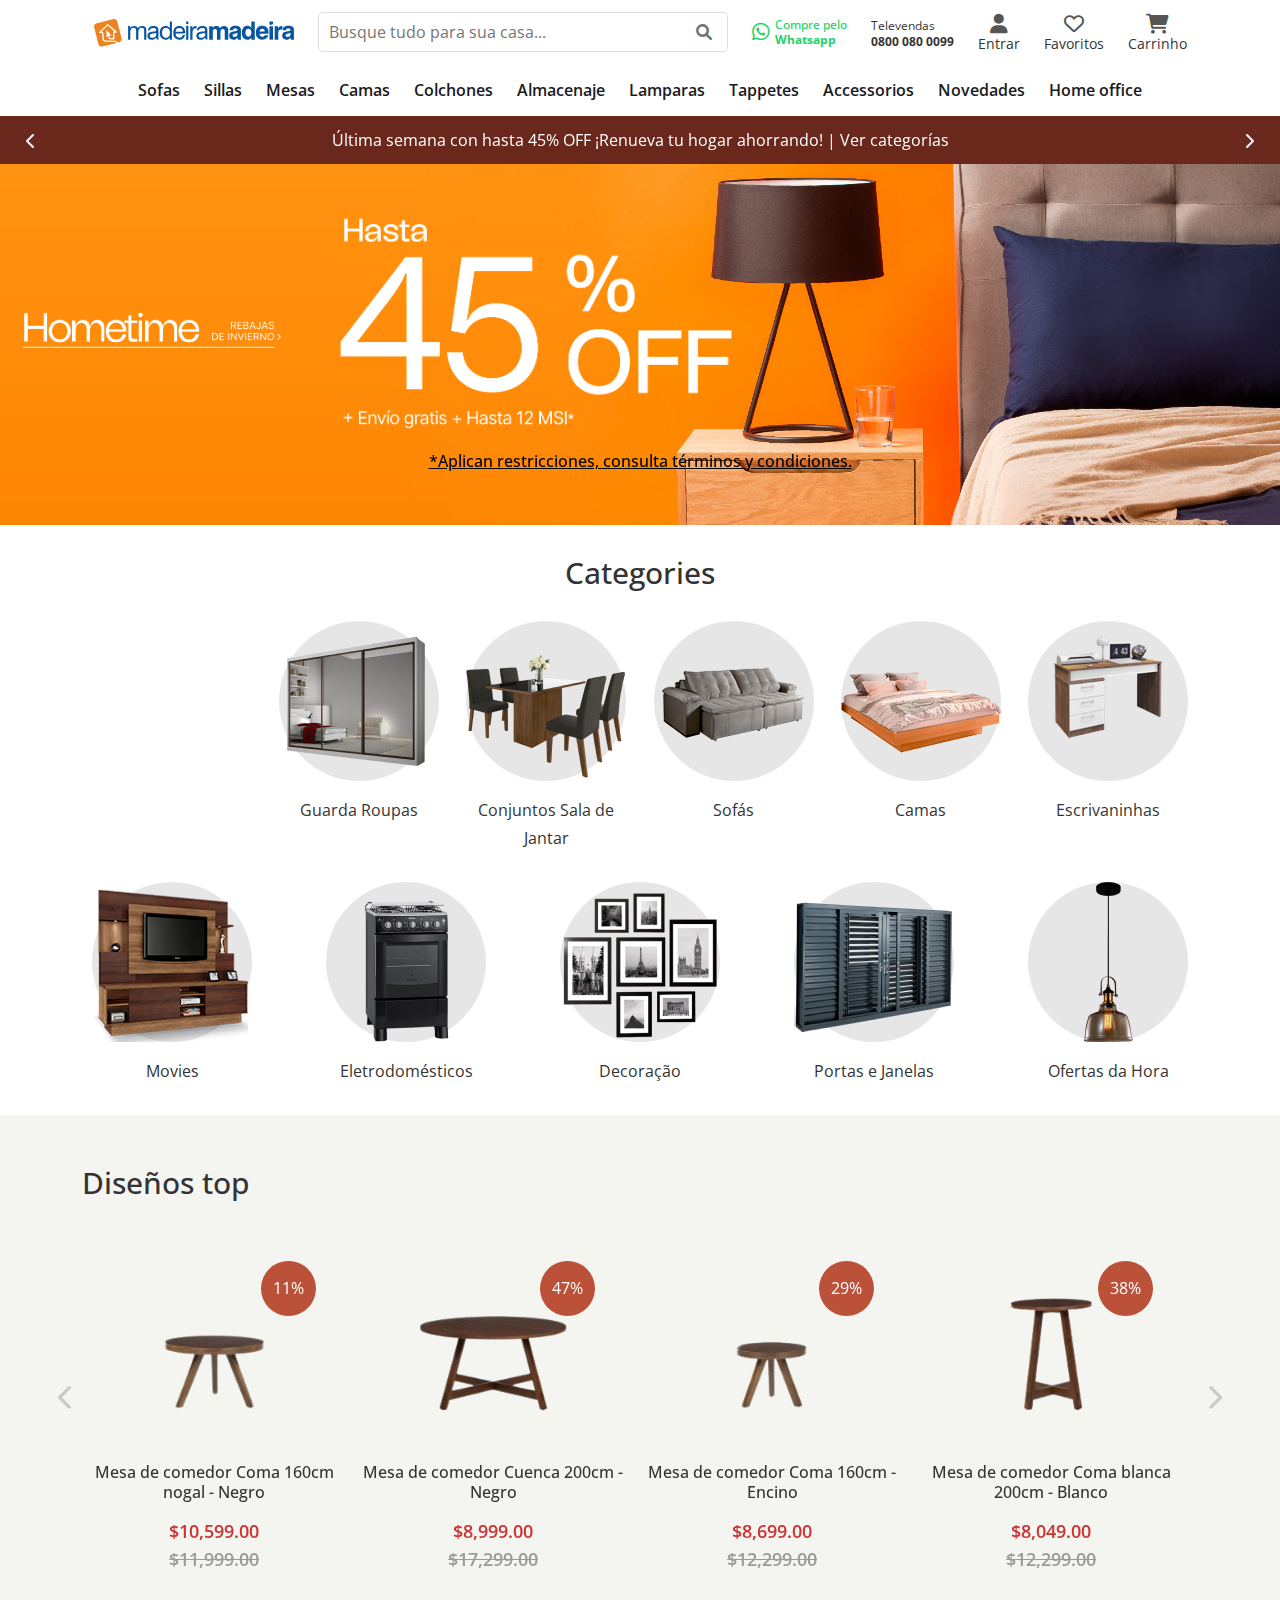
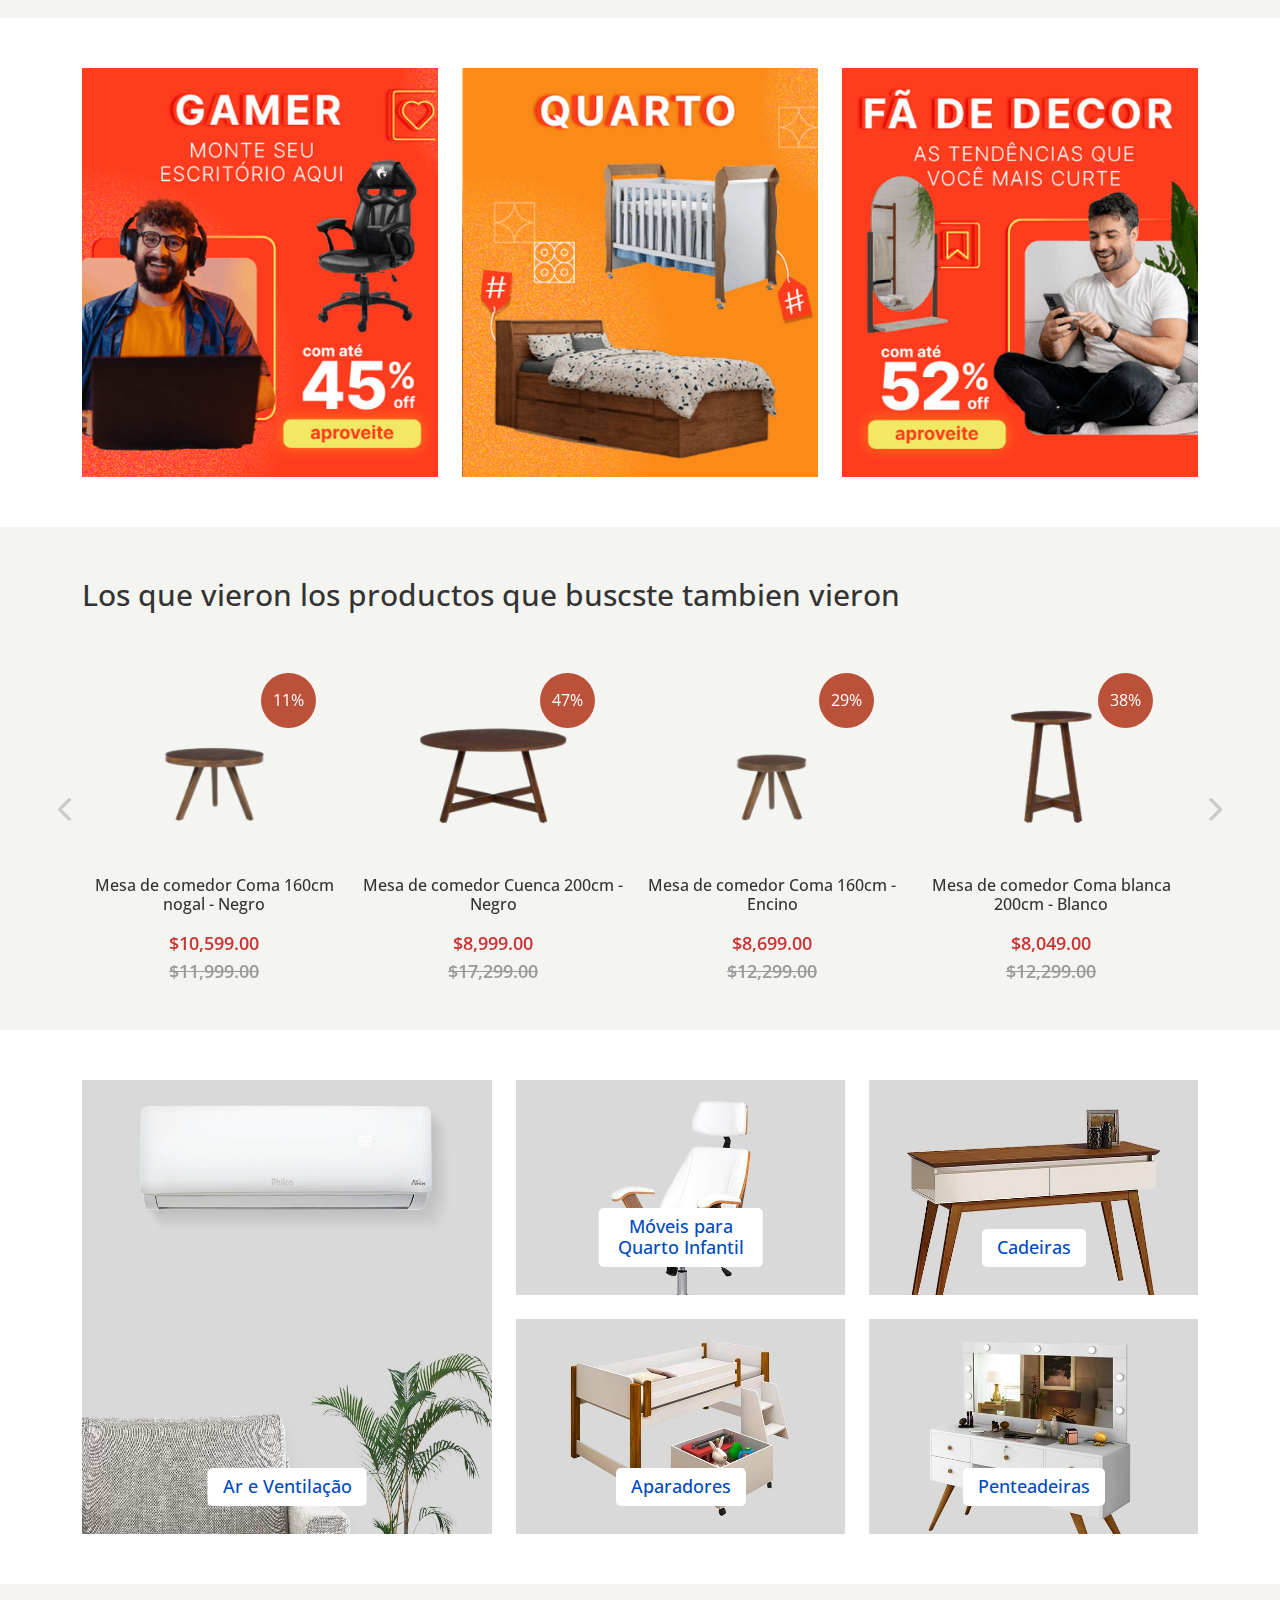
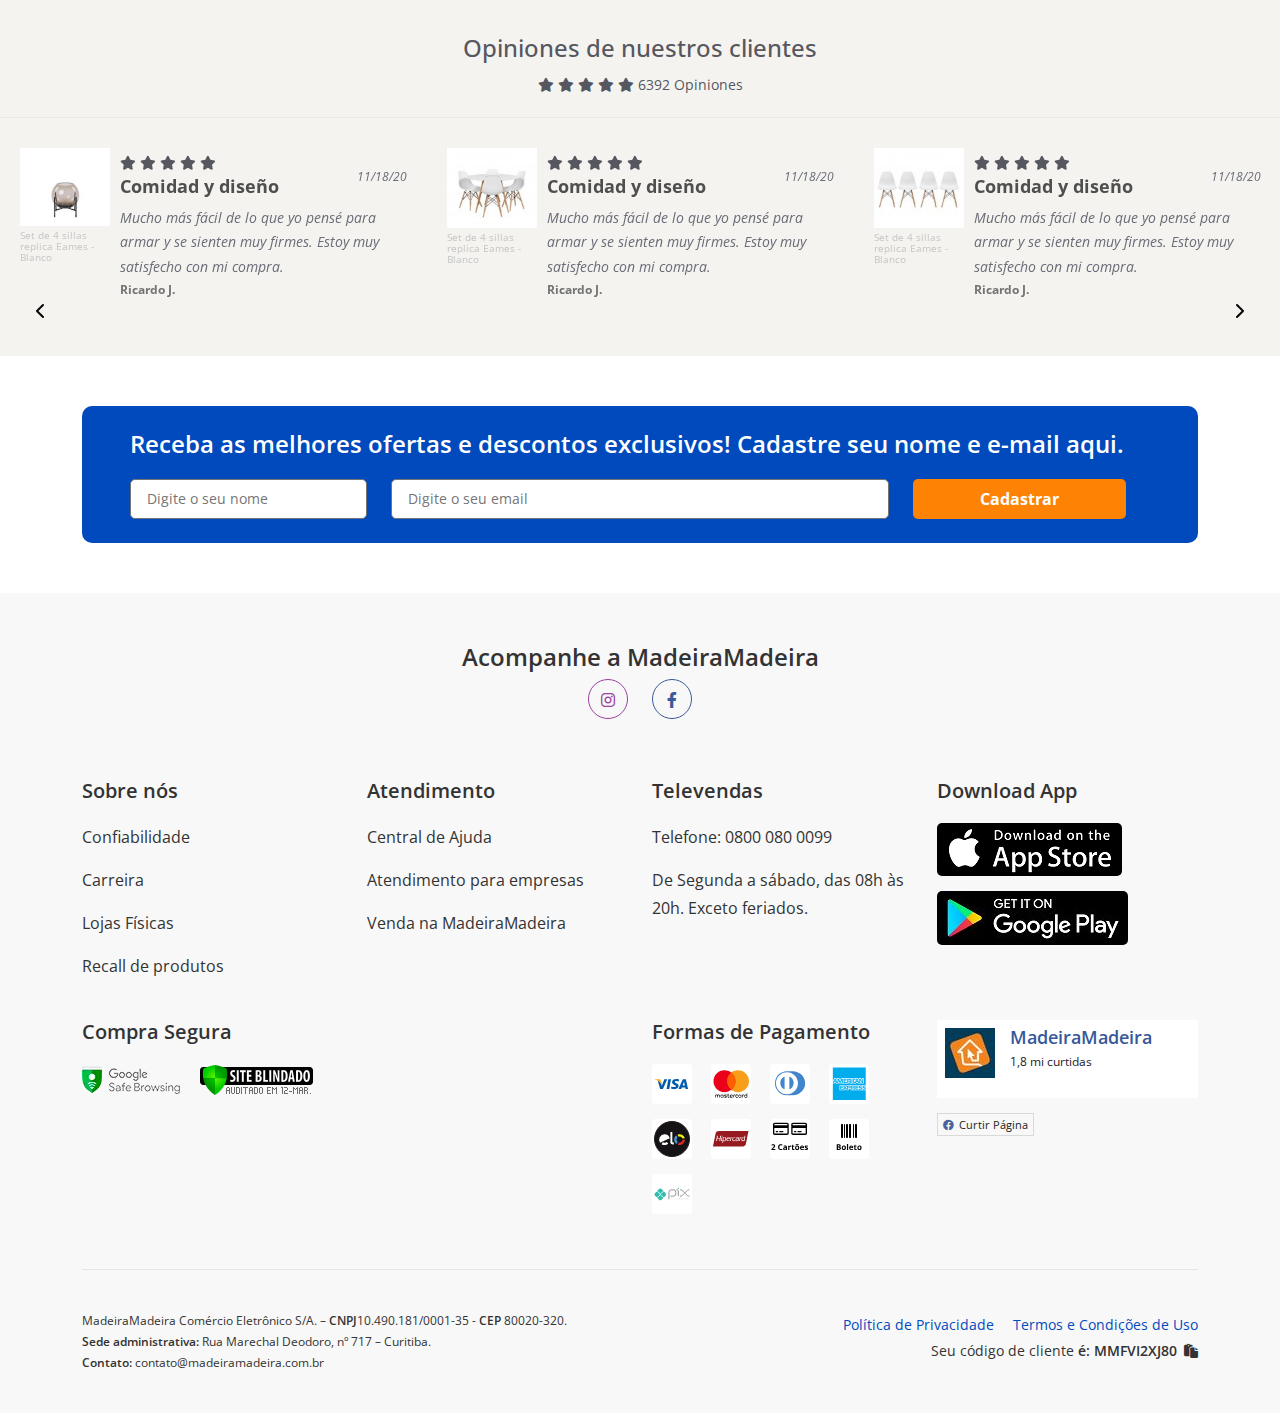
==== commit a132008a: "latest changes done including login pages" ====
--- a/index.html
+++ b/index.html
@@ -43,11 +43,16 @@
                         </a>
                     </div><!-- /phone area-->
                     <div class="phone-area">
-                        <a href="#" class="d-block">
+                        <a href="#" class="d-block d-lg-none">
                             <i class="fas fa-phone"></i>
                             <span>Televendas</span>
                             <span>0800 080 0099</span>
                         </a>
+                        <div class="d-none d-lg-block">
+                            <i class="fas fa-phone"></i>
+                            <span>Televendas</span>
+                            <span>0800 080 0099</span>
+                        </div>
                     </div><!-- /phone area-->
                     <div class="user-area">
                         <a href="#" class="d-block">
@@ -724,64 +729,84 @@
               <div class="category-wrap d-flex justify-content-between">
                     <div class="category-item"></div>
                     <div class="category-item">
-                        <div class="category-thumb">
-                            <img src="assets/images/cate2.png" alt="" class="img-fluid">
-                        </div>
-                        <a href="#">Guarda Roupas</a>
+                        <a href="archive.html">
+                            <div class="category-thumb">
+                                <img src="assets/images/cate2.png" alt="" class="img-fluid">
+                            </div>
+                            <span> Guarda Roupas</span>
+                        </a>
                     </div>
                     <div class="category-item">
-                        <div class="category-thumb">
-                            <img src="assets/images/cate3.png" alt="" class="img-fluid">
-                        </div>
-                        <a href="#">Conjuntos Sala de Jantar</a>
+                        <a href="archive.html">
+                            <div class="category-thumb">
+                                <img src="assets/images/cate3.png" alt="" class="img-fluid">
+                            </div>
+                            <span> Conjuntos Sala de Jantar</span>
+                        </a>
                     </div>
                     <div class="category-item">
-                        <div class="category-thumb">
-                            <img src="assets/images/cate4.png" alt="" class="img-fluid">
-                        </div>
-                        <a href="#">Sofás</a>
+                        <a href="archive.html">
+                            <div class="category-thumb">
+                                <img src="assets/images/cate4.png" alt="" class="img-fluid">
+                            </div>
+                            <span>Sofás</span>
+                        </a>
                     </div>
                     <div class="category-item">
-                        <div class="category-thumb">
-                            <img src="assets/images/cate5.png" alt="" class="img-fluid">
-                        </div>
-                        <a href="#">Camas</a>
+                        <a href="archive.html">
+                            <div class="category-thumb">
+                                <img src="assets/images/cate5.png" alt="" class="img-fluid">
+                            </div>
+                            <span> Camas</span>
+                        </a>
                     </div>
                     <div class="category-item">
-                        <div class="category-thumb">
-                            <img src="assets/images/cate6.png" alt="" class="img-fluid">
-                        </div>
-                        <a href="#">Escrivaninhas</a>
+                        <a href="archive.html">
+                            <div class="category-thumb">
+                                <img src="assets/images/cate6.png" alt="" class="img-fluid">
+                            </div>
+                            <span> Escrivaninhas</span>
+                        </a>
                     </div>
                     <div class="category-item">
-                        <div class="category-thumb">
-                            <img src="assets/images/cate7.png" alt="" class="img-fluid">
-                        </div>
-                        <a href="#">Movies</a>
+                        <a href="archive.html">
+                            <div class="category-thumb">
+                                <img src="assets/images/cate7.png" alt="" class="img-fluid">
+                            </div>
+                            <span> Movies</span>
+                        </a>
                     </div>
                     <div class="category-item">
-                        <div class="category-thumb">
-                            <img src="assets/images/cate8.png" alt="" class="img-fluid">
-                        </div>
-                        <a href="#">Eletrodomésticos</a>
+                        <a href="archive.html">
+                            <div class="category-thumb">
+                                <img src="assets/images/cate8.png" alt="" class="img-fluid">
+                            </div>
+                            <span> Eletrodomésticos</span>
+                        </a>
                     </div>
                     <div class="category-item">
-                        <div class="category-thumb">
-                            <img src="assets/images/cate9.png" alt="" class="img-fluid">
-                        </div>
-                        <a href="#">Decoração</a>
+                        <a href="archive.html">
+                            <div class="category-thumb">
+                                <img src="assets/images/cate9.png" alt="" class="img-fluid">
+                            </div>
+                            <span> Decoração</span>
+                        </a>
                     </div>
                     <div class="category-item">
-                        <div class="category-thumb">
-                            <img src="assets/images/cate10.png" alt="" class="img-fluid">
-                        </div>
-                        <a href="#">Portas e Janelas</a>
+                        <a href="archive.html">
+                            <div class="category-thumb">
+                                <img src="assets/images/cate10.png" alt="" class="img-fluid">
+                            </div>
+                            <span> Portas e Janelas</span>
+                        </a>
                     </div>
                     <div class="category-item">
-                        <div class="category-thumb">
-                            <img src="assets/images/cate11.png" alt="" class="Iluminação">
-                        </div>
-                        <a href="#">Ofertas da Hora</a>
+                        <a href="archive.html">
+                            <div class="category-thumb">
+                                <img src="assets/images/cate11.png" alt="" class="Iluminação">
+                            </div>
+                            <span> Ofertas da Hora</span>
+                        </a>
                     </div>
                 </div>
             </div>
@@ -797,61 +822,71 @@
                </div>
                <div class="feature-product-slides">
                    <div class="feature-product">
-                       <div class="product-thumb">
-                           <img src="assets/images/product.png" alt="" class="img-fluid">
-                           <span class="discount-text">11%</span>
-                       </div>
-                       <div class="product-content">
-                           <h3>Mesa de comedor Coma 160cm nogal - Negro</h3>
-                           <p class="product-price sale-price">$10,599.00</p>
-                           <p class="product-price regular-price"><del> $11,999.00</del></p>
-                       </div>
+                       <a href="single-product.html">
+                        <div class="product-thumb">
+                            <img src="assets/images/product.png" alt="" class="img-fluid">
+                            <span class="discount-text">11%</span>
+                        </div>
+                        <div class="product-content">
+                            <h3>Mesa de comedor Coma 160cm nogal - Negro</h3>
+                            <p class="product-price sale-price">$10,599.00</p>
+                            <p class="product-price regular-price"><del> $11,999.00</del></p>
+                        </div>
+                        </a>
                    </div> 
                    <div class="feature-product">
-                    <div class="product-thumb">
-                        <img src="assets/images/product2.png" alt="" class="img-fluid">
-                        <span class="discount-text">47%</span>
-                    </div>
-                    <div class="product-content">
-                        <h3>Mesa de comedor Cuenca 200cm - Negro</h3>
-                        <p class="product-price sale-price">$8,999.00</p>
-                        <p class="product-price regular-price"><del>$17,299.00</del></p>
-                    </div>
+                    <a href="single-product.html">
+                        <div class="product-thumb">
+                            <img src="assets/images/product2.png" alt="" class="img-fluid">
+                            <span class="discount-text">47%</span>
+                        </div>
+                        <div class="product-content">
+                            <h3>Mesa de comedor Cuenca 200cm - Negro</h3>
+                            <p class="product-price sale-price">$8,999.00</p>
+                            <p class="product-price regular-price"><del>$17,299.00</del></p>
+                        </div>
+                    </a>
                   </div> 
 
                   <div class="feature-product">
-                    <div class="product-thumb">
-                        <img src="assets/images/product3.png" alt="" class="img-fluid">
-                        <span class="discount-text">29%</span>
-                    </div>
-                    <div class="product-content">
-                        <h3>Mesa de comedor Coma 160cm - Encino</h3>
-                        <p class="product-price sale-price">$8,699.00</p>
-                        <p class="product-price regular-price"><del>$12,299.00</del></p>
-                    </div>
+                    <a href="single-product.html">
+                        <div class="product-thumb">
+                            <img src="assets/images/product3.png" alt="" class="img-fluid">
+                            <span class="discount-text">29%</span>
+                        </div>
+                        <div class="product-content">
+                            <h3>Mesa de comedor Coma 160cm - Encino</h3>
+                            <p class="product-price sale-price">$8,699.00</p>
+                            <p class="product-price regular-price"><del>$12,299.00</del></p>
+                        </div>
+                    </a>
                 </div> 
                 <div class="feature-product">
-                    <div class="product-thumb">
-                        <img src="assets/images/product4.png" alt="" class="img-fluid">
-                        <span class="discount-text">38%</span>
-                    </div>
-                    <div class="product-content">
-                        <h3>Mesa de comedor Coma blanca 200cm - Blanco</h3>
-                        <p class="product-price sale-price">$8,049.00</p>
-                        <p class="product-price regular-price"><del>$12,299.00</del></p>
-                    </div>
+                    <a href="single-product.html">
+                        <div class="product-thumb">
+                            <img src="assets/images/product4.png" alt="" class="img-fluid">
+                            <span class="discount-text">38%</span>
+                        </div>
+                        <div class="product-content">
+                            <h3>Mesa de comedor Coma blanca 200cm - Blanco</h3>
+                            <p class="product-price sale-price">$8,049.00</p>
+                            <p class="product-price regular-price"><del>$12,299.00</del></p>
+                        </div>
+                    </a>
                 </div> 
 
                 <div class="feature-product">
-                    <div class="product-thumb">
-                        <img src="assets/images/product5.png" alt="" class="img-fluid">
-                        <span class="discount-text">40%</span>
-                    </div>
-                    <div class="product-content">
-                        <h3>Mesa de comedor Coma 200cm nogal - Café</h3>
-                        <p class="product-price sale-price">$11,249.00</p>
-                        <p class="product-price regular-price"><del>$13,699.00</del></p>
-                    </div>
+                    <a href="single-product.html">
+                        <div class="product-thumb">
+                            <img src="assets/images/product5.png" alt="" class="img-fluid">
+                            <span class="discount-text">40%</span>
+                        </div>
+                        <div class="product-content">
+                            <h3>Mesa de comedor Coma 200cm nogal - Café</h3>
+                            <p class="product-price sale-price">$11,249.00</p>
+                            <p class="product-price regular-price"><del>$13,699.00</del></p>
+                        </div>
+                    </a>
                 </div> 
 
                </div>
@@ -894,52 +929,61 @@
             </div>
             <div class="feature-product-slides">
                 <div class="feature-product">
-                    <div class="product-thumb">
-                        <img src="assets/images/product.png" alt="" class="img-fluid">
-                        <span class="discount-text">11%</span>
-                    </div>
-                    <div class="product-content">
-                        <h3>Mesa de comedor Coma 160cm nogal - Negro</h3>
-                        <p class="product-price sale-price">$10,599.00</p>
-                        <p class="product-price regular-price"><del> $11,999.00</del></p>
-                    </div>
+                    <a href="single-product.html">
+                        <div class="product-thumb">
+                            <img src="assets/images/product.png" alt="" class="img-fluid">
+                            <span class="discount-text">11%</span>
+                        </div>
+                        <div class="product-content">
+                            <h3>Mesa de comedor Coma 160cm nogal - Negro</h3>
+                            <p class="product-price sale-price">$10,599.00</p>
+                            <p class="product-price regular-price"><del> $11,999.00</del></p>
+                        </div>
+                    </a>
                 </div> 
                 <div class="feature-product">
-                 <div class="product-thumb">
-                     <img src="assets/images/product2.png" alt="" class="img-fluid">
-                     <span class="discount-text">47%</span>
-                 </div>
-                 <div class="product-content">
-                     <h3>Mesa de comedor Cuenca 200cm - Negro</h3>
-                     <p class="product-price sale-price">$8,999.00</p>
-                     <p class="product-price regular-price"><del>$17,299.00</del></p>
-                 </div>
+                    <a href="single-product.html">
+                        <div class="product-thumb">
+                            <img src="assets/images/product2.png" alt="" class="img-fluid">
+                            <span class="discount-text">47%</span>
+                        </div>
+                        <div class="product-content">
+                            <h3>Mesa de comedor Cuenca 200cm - Negro</h3>
+                            <p class="product-price sale-price">$8,999.00</p>
+                            <p class="product-price regular-price"><del>$17,299.00</del></p>
+                        </div>
+                    </a>
                </div> 
 
                <div class="feature-product">
-                 <div class="product-thumb">
-                     <img src="assets/images/product3.png" alt="" class="img-fluid">
-                     <span class="discount-text">29%</span>
-                 </div>
-                 <div class="product-content">
-                     <h3>Mesa de comedor Coma 160cm - Encino</h3>
-                     <p class="product-price sale-price">$8,699.00</p>
-                     <p class="product-price regular-price"><del>$12,299.00</del></p>
-                 </div>
+                <a href="single-product.html">
+                    <div class="product-thumb">
+                        <img src="assets/images/product3.png" alt="" class="img-fluid">
+                        <span class="discount-text">29%</span>
+                    </div>
+                    <div class="product-content">
+                        <h3>Mesa de comedor Coma 160cm - Encino</h3>
+                        <p class="product-price sale-price">$8,699.00</p>
+                        <p class="product-price regular-price"><del>$12,299.00</del></p>
+                    </div>
+                </a>
              </div> 
              <div class="feature-product">
-                 <div class="product-thumb">
-                     <img src="assets/images/product4.png" alt="" class="img-fluid">
-                     <span class="discount-text">38%</span>
-                 </div>
-                 <div class="product-content">
-                     <h3>Mesa de comedor Coma blanca 200cm - Blanco</h3>
-                     <p class="product-price sale-price">$8,049.00</p>
-                     <p class="product-price regular-price"><del>$12,299.00</del></p>
-                 </div>
+                <a href="single-product.html">
+                    <div class="product-thumb">
+                        <img src="assets/images/product4.png" alt="" class="img-fluid">
+                        <span class="discount-text">38%</span>
+                    </div>
+                    <div class="product-content">
+                        <h3>Mesa de comedor Coma blanca 200cm - Blanco</h3>
+                        <p class="product-price sale-price">$8,049.00</p>
+                        <p class="product-price regular-price"><del>$12,299.00</del></p>
+                    </div>
+                </a>
              </div> 
 
              <div class="feature-product">
+                <a href="single-product.html">
                  <div class="product-thumb">
                      <img src="assets/images/product5.png" alt="" class="img-fluid">
                      <span class="discount-text">40%</span>
@@ -949,6 +993,7 @@
                      <p class="product-price sale-price">$11,249.00</p>
                      <p class="product-price regular-price"><del>$13,699.00</del></p>
                  </div>
+                </a>
              </div> 
 
             </div>
--- a/assets/css/style.css
+++ b/assets/css/style.css
@@ -56,7 +56,12 @@
 
 header.site-header {
   padding: 12px 0;
-  background: #fff; }
+  background: #fff;
+  position: fixed;
+  top: 0;
+  left: 0;
+  width: 100%;
+  z-index: 999; }
 
 .menu-toggle {
   display: none; }
@@ -124,7 +129,9 @@
       font-weight: 700; }
 
 .phone-area {
-  order: 4; }
+  order: 4;
+  font-size: 12px;
+  color: #333333; }
   .phone-area a {
     font-size: 12px;
     color: #333333; }
@@ -137,6 +144,15 @@
       margin-top: 4px; }
       .phone-area a span:last-child {
         font-weight: 700; }
+  .phone-area i {
+    display: none;
+    color: #555; }
+  .phone-area span {
+    display: block;
+    line-height: 1;
+    margin-top: 4px; }
+    .phone-area span:last-child {
+      font-weight: 700; }
 
 .user-area {
   order: 5; }
@@ -196,7 +212,8 @@
       font-size: 14px; }
 
 .site-nav {
-  padding: 12px 0; }
+  padding: 12px 0;
+  margin-top: 64px; }
 
 .nav-list {
   list-style: none; }
@@ -213,7 +230,7 @@
         color: #004ABE; }
 
 .cart-dropdown-wrap {
-  position: absolute;
+  position: fixed;
   width: 100%;
   height: 100vh;
   left: 0;
@@ -366,7 +383,7 @@
           text-transform: uppercase; }
         .mega-menu-wrap .menu-colum ul li.view-all a {
           text-decoration: underline;
-          color: #004ACC; }
+          color: gray; }
         .mega-menu-wrap .menu-colum ul li a {
           color: #000;
           position: relative;
@@ -511,16 +528,19 @@
 
 .feature-product {
   position: relative;
-  margin-right: 15px; }
+  margin-right: 15px;
+  text-align: center; }
   .feature-product .product-thumb img {
-    transition: 0.3s; }
+    transition: 0.3s;
+    display: block;
+    margin: 0 auto; }
     .feature-product .product-thumb img:hover {
       transform: scale(1.1); }
   .feature-product .discount-text {
-    width: 50px;
-    height: 50px;
+    width: 55px;
+    height: 55px;
     display: block;
-    line-height: 50px;
+    line-height: 55px;
     border-radius: 50%;
     text-align: center;
     background: #ba5138;
@@ -531,15 +551,19 @@
   .feature-product h3 {
     font-size: 16px;
     color: #333;
-    margin-bottom: 10px; }
+    margin-bottom: 20px !important; }
   .feature-product p {
     margin: 0;
-    font-weight: 600;
+    font-weight: 600 !important;
     color: #333;
     line-height: 1;
-    margin-bottom: 5px;
-    display: inline-block;
-    margin-right: 15px; }
+    margin-top: 10px;
+    font-size: 18px; }
+    .feature-product p.sale-price {
+      color: #cc3333;
+      font-weight: 500; }
+    .feature-product p.regular-price {
+      color: #9a9a9a; }
 
 .card-area {
   padding: 50px 0; }
@@ -686,7 +710,7 @@
   background: #004ABE;
   border-radius: 10px; }
   .subs-wrap h3 {
-    font-size: 26px;
+    font-size: 24px;
     color: #fff;
     font-weight: 600;
     margin-bottom: 20px; }
@@ -694,7 +718,7 @@
     width: 100%;
     padding: 5px 16px;
     height: 40px;
-    font-size: 16px;
+    font-size: 14px;
     color: #333;
     border-radius: 5px;
     border: 1px solid #747474; }
@@ -707,7 +731,7 @@
     border-radius: 5px;
     font-weight: 700;
     font-size: 16px;
-    width: 100%; }
+    width: 90%; }
 
 @media (min-width: 768px) {
   .footer-accor {
@@ -2297,17 +2321,16 @@
     color: #363636; }
 
 .login-title {
-  font-size: 22px;
+  font-size: 24px;
   color: #363636;
   margin-bottom: 30px;
-  font-weight: 400;
-  font-weight: 500; }
+  font-weight: 600; }
 
 .login-field-wrap .login-field {
   margin-bottom: 30px; }
   .login-field-wrap .login-field label {
     display: block;
-    font-size: 12px;
+    font-size: 14px;
     font-weight: 700;
     color: #363636; }
     .login-field-wrap .login-field label span {
@@ -2328,7 +2351,7 @@
     -o-transition: 0.3s;
     transition: 0.3s;
     text-transform: uppercase;
-    font-weight: 500; }
+    font-weight: 600; }
     .login-field-wrap .login-field button:hover {
       background: #363636; }
   .login-field-wrap .login-field a.lost-pass-link {
@@ -2337,7 +2360,7 @@
     display: block;
     margin: 15px 0 5px; }
   .login-field-wrap .login-field span.wraning {
-    font-size: 12px;
+    font-size: 14px;
     color: red; }
 
 ul.signup-requirements {
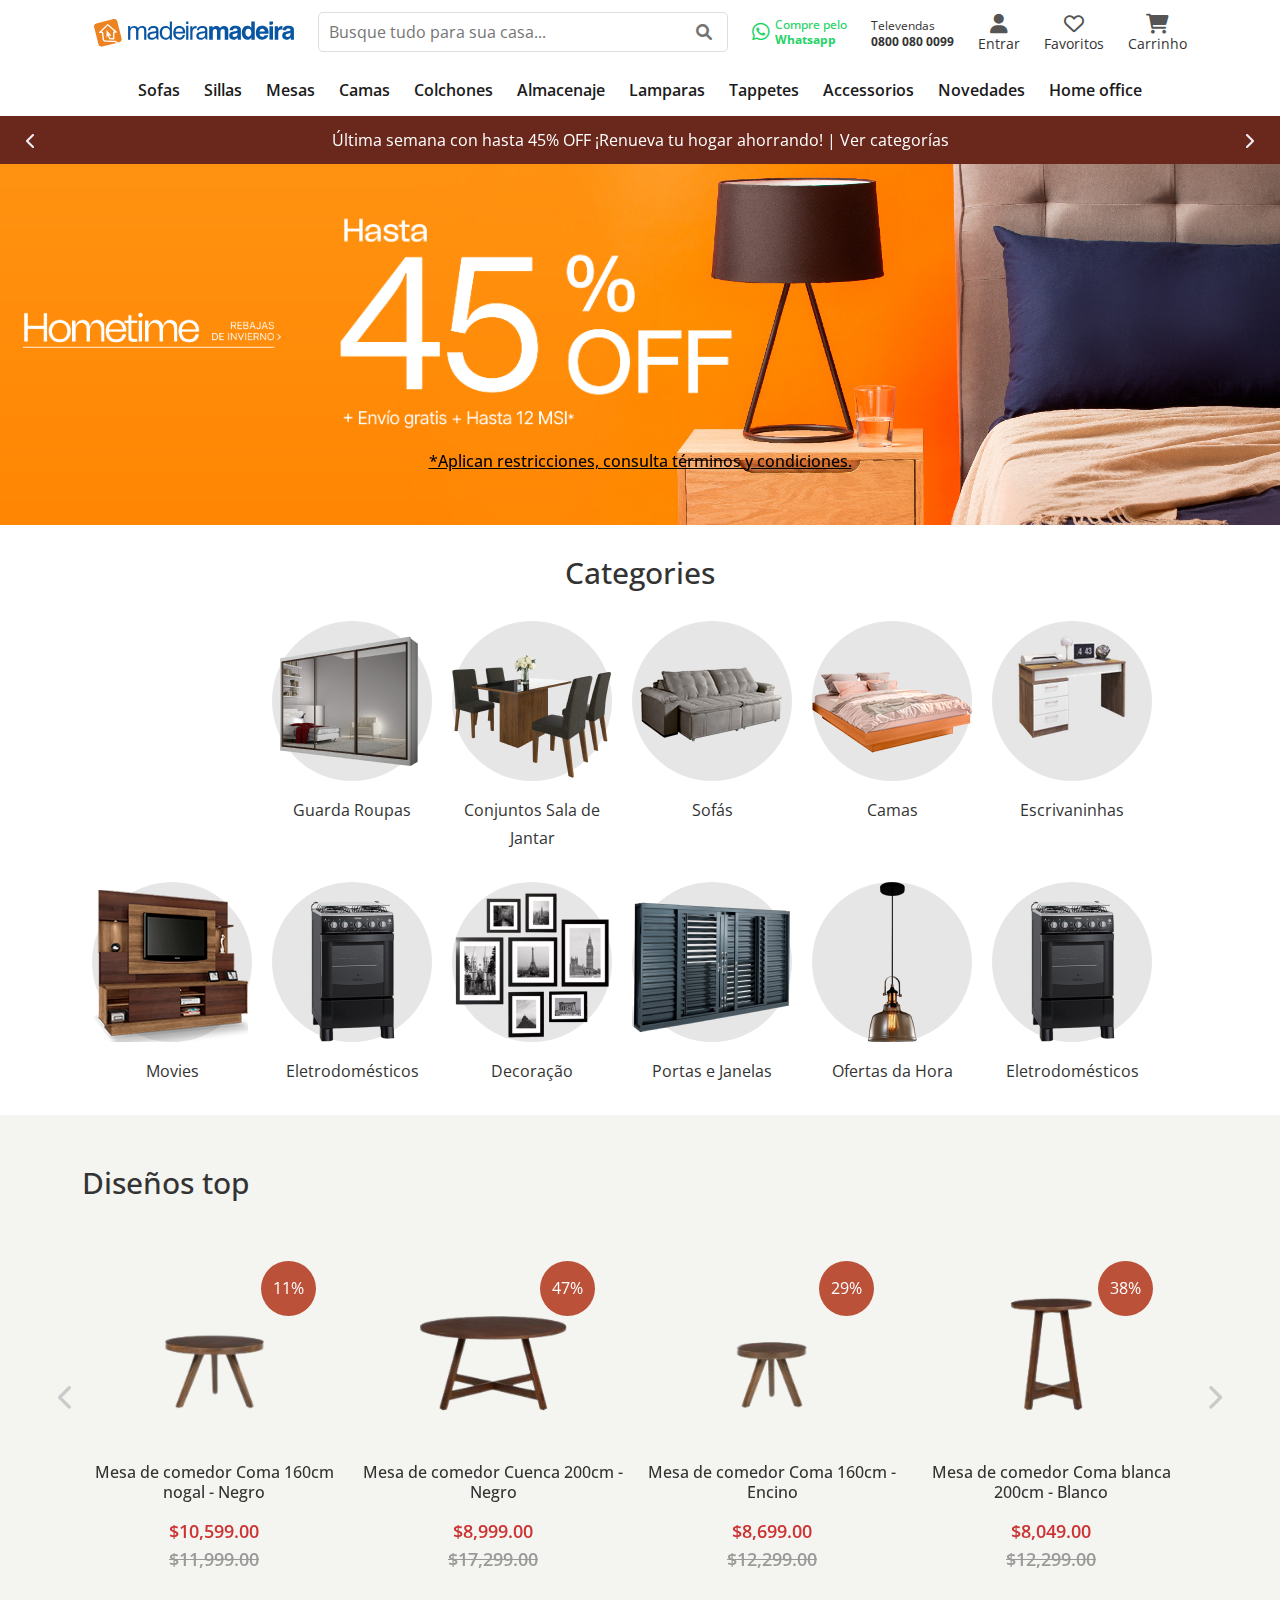
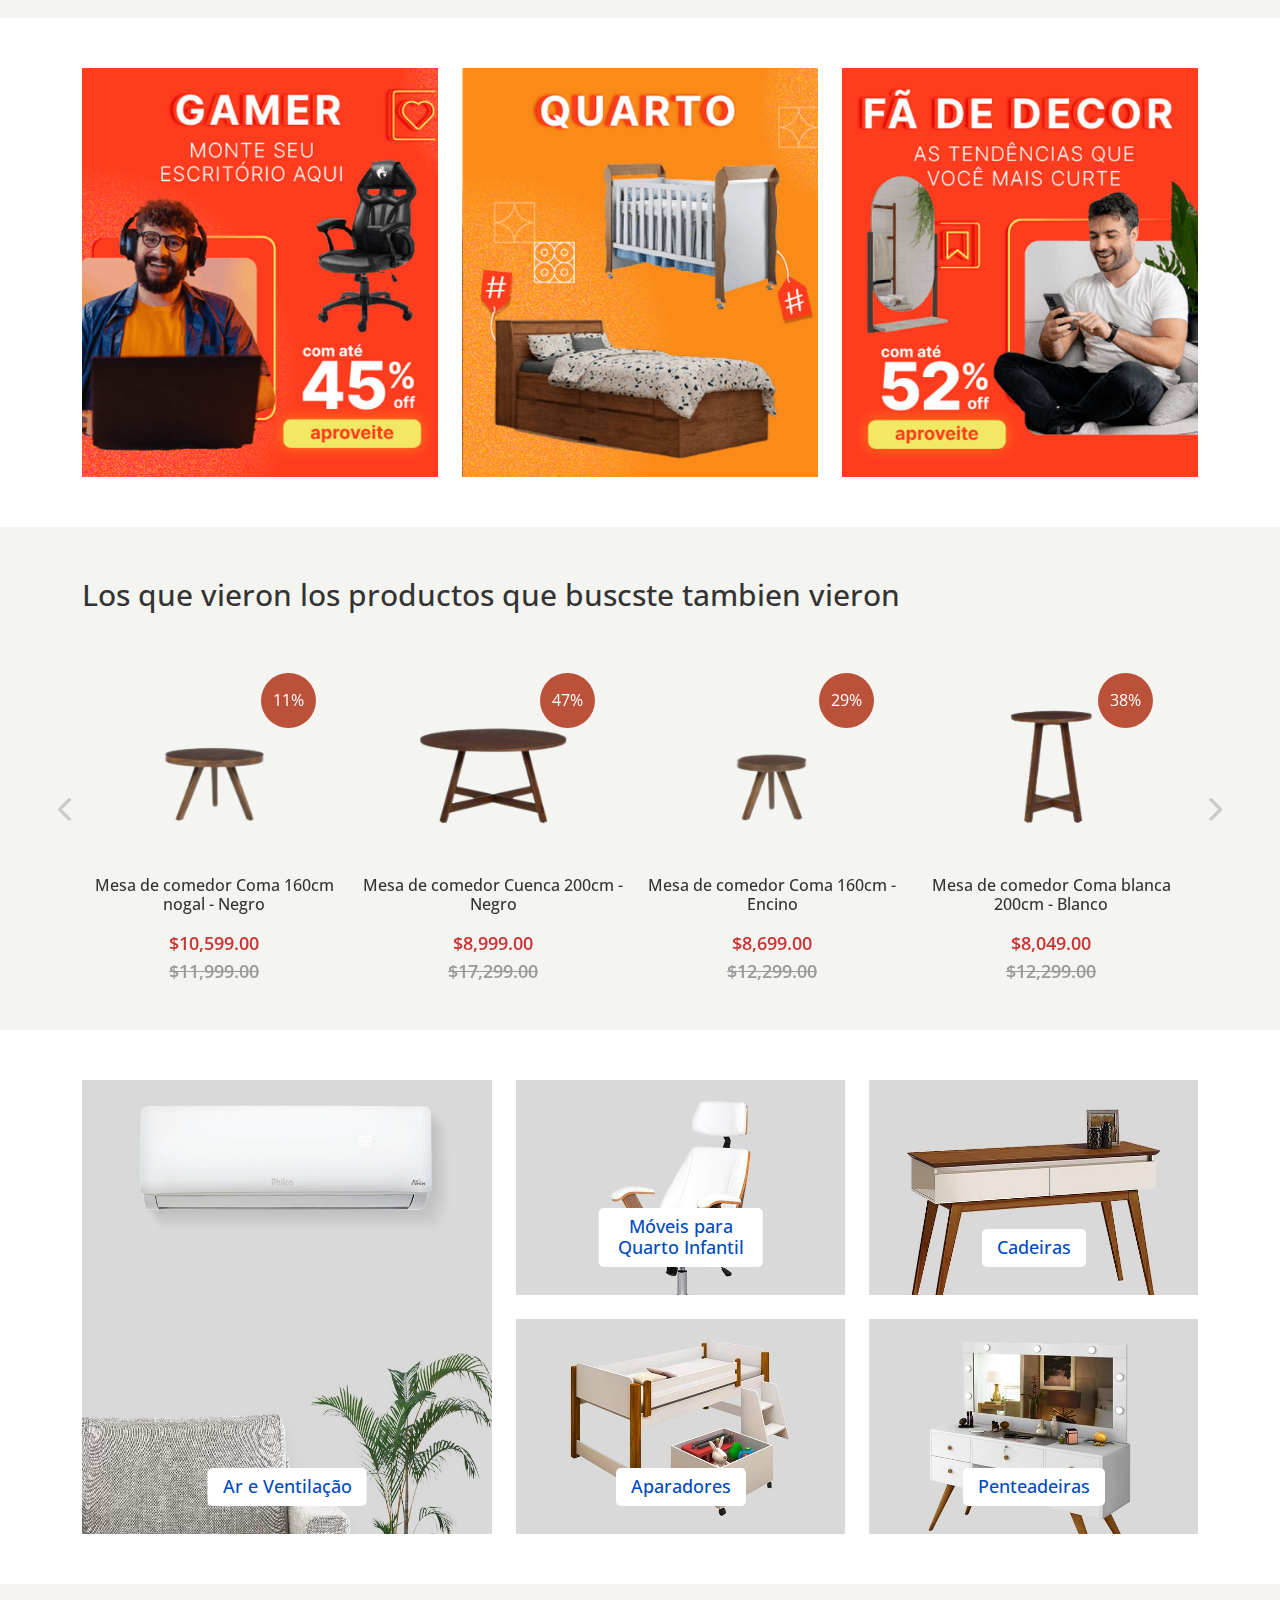
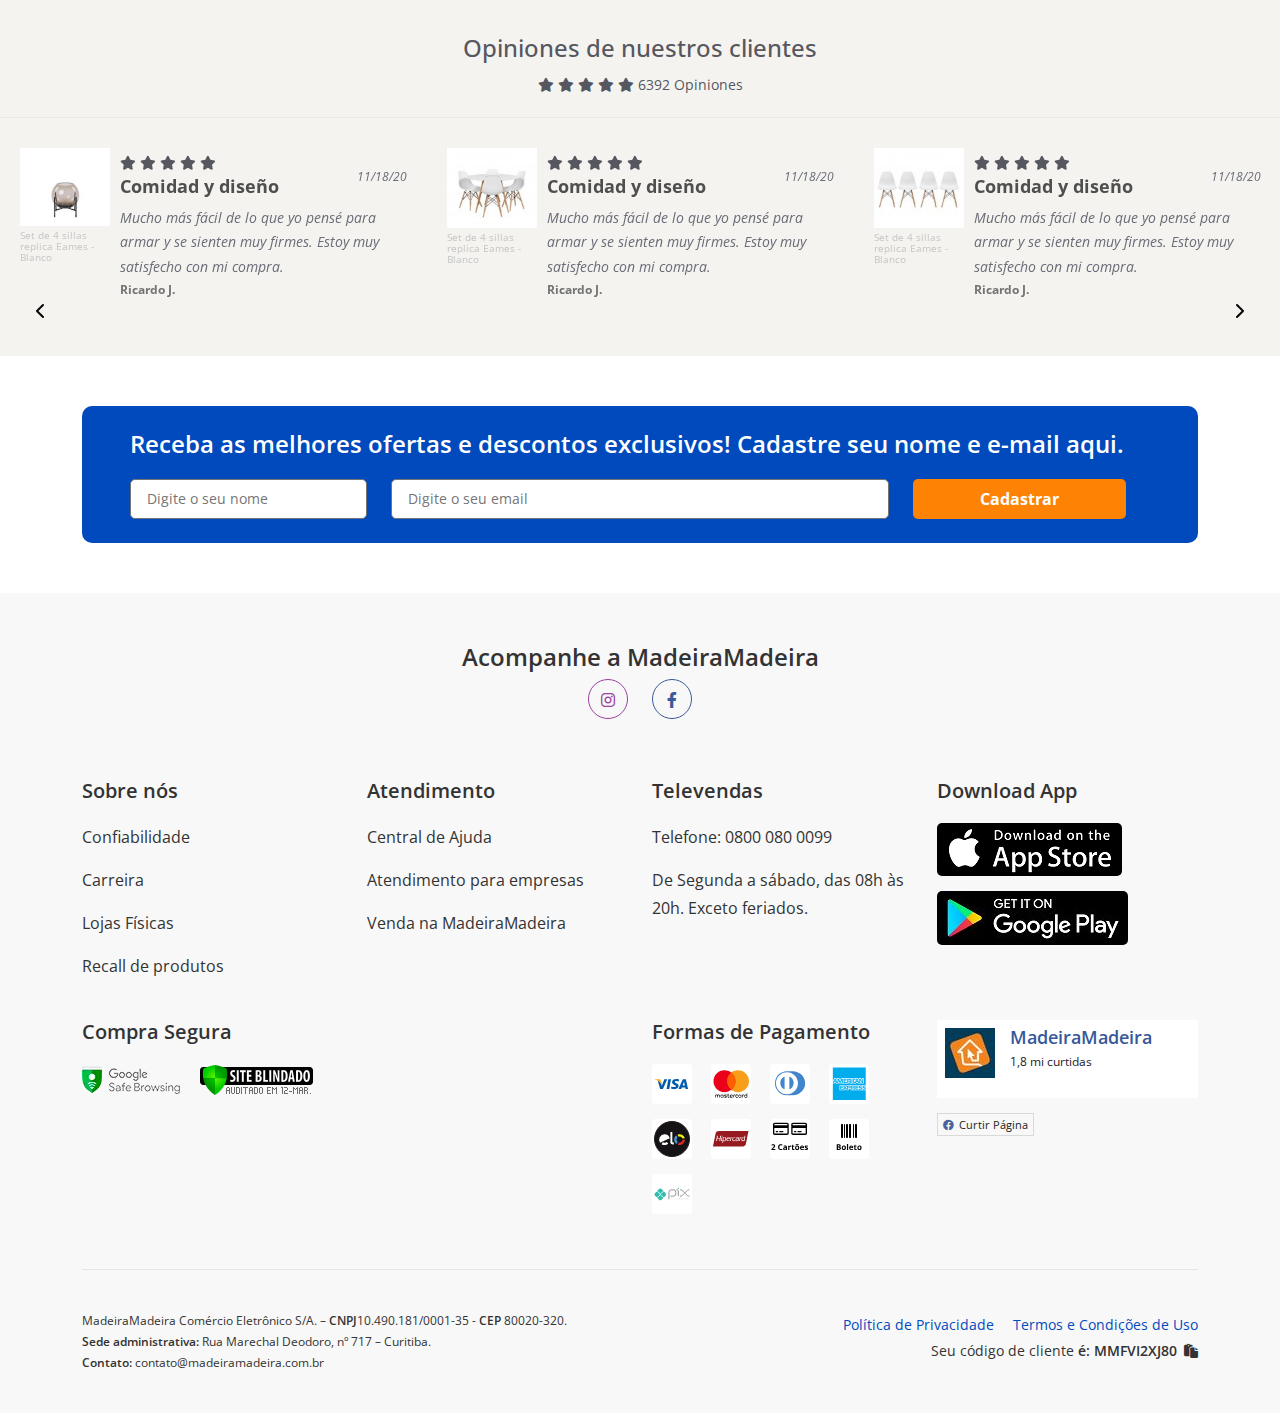
==== commit 02feff56: "category alignment fixed" ====
--- a/index.html
+++ b/index.html
@@ -43,15 +43,15 @@
                         </a>
                     </div><!-- /phone area-->
                     <div class="phone-area">
-                        <a href="#" class="d-block d-lg-none">
-                            <i class="fas fa-phone"></i>
+                        <div class="d-block d-lg-none">
+                            <a href="tel:08000800099" class="phone-link"><i class="fas fa-phone"></i></a>
                             <span>Televendas</span>
-                            <span>0800 080 0099</span>
-                        </a>
+                            <a href="tel:08000800099">0800 080 0099</a>
+                        </div>
                         <div class="d-none d-lg-block">
                             <i class="fas fa-phone"></i>
                             <span>Televendas</span>
-                            <span>0800 080 0099</span>
+                            <a href="tel:08000800099">0800 080 0099</a>
                         </div>
                     </div><!-- /phone area-->
                     <div class="user-area">
@@ -726,7 +726,7 @@
               <div class="section-head text-center">
                   <h2 class="section-title">Categories</h2>
               </div>
-              <div class="category-wrap d-flex justify-content-between">
+              <div class="category-wrap d-flex">
                     <div class="category-item"></div>
                     <div class="category-item">
                         <a href="archive.html">
@@ -806,6 +806,14 @@
                                 <img src="assets/images/cate11.png" alt="" class="Iluminação">
                             </div>
                             <span> Ofertas da Hora</span>
+                        </a>
+                    </div>
+                    <div class="category-item">
+                        <a href="archive.html">
+                            <div class="category-thumb">
+                                <img src="assets/images/cate8.png" alt="" class="img-fluid">
+                            </div>
+                            <span> Eletrodomésticos</span>
                         </a>
                     </div>
                 </div>
@@ -1483,6 +1491,12 @@
     </footer>
     <!-- footer -->
 
+
+
+
+
+    
+
     </div>
     <!-- site wrapper -->
     <!-- javascripts files -->
--- a/assets/css/style.css
+++ b/assets/css/style.css
@@ -132,18 +132,6 @@
   order: 4;
   font-size: 12px;
   color: #333333; }
-  .phone-area a {
-    font-size: 12px;
-    color: #333333; }
-    .phone-area a i {
-      display: none;
-      color: #555; }
-    .phone-area a span {
-      display: block;
-      line-height: 1;
-      margin-top: 4px; }
-      .phone-area a span:last-child {
-        font-weight: 700; }
   .phone-area i {
     display: none;
     color: #555; }
@@ -151,8 +139,12 @@
     display: block;
     line-height: 1;
     margin-top: 4px; }
-    .phone-area span:last-child {
-      font-weight: 700; }
+  .phone-area a {
+    display: block;
+    line-height: 1;
+    margin-top: 4px;
+    color: #333333;
+    font-weight: 700; }
 
 .user-area {
   order: 5; }
@@ -2698,11 +2690,13 @@
 
   .phone-area {
     margin-left: 12px; }
-    .phone-area a i {
+    .phone-area i {
       display: block;
       font-size: 20px; }
-    .phone-area a span {
+    .phone-area span, .phone-area a {
       display: none; }
+    .phone-area a.phone-link {
+      display: block; }
 
   .hero-banner {
     background-position: top left !important; }
